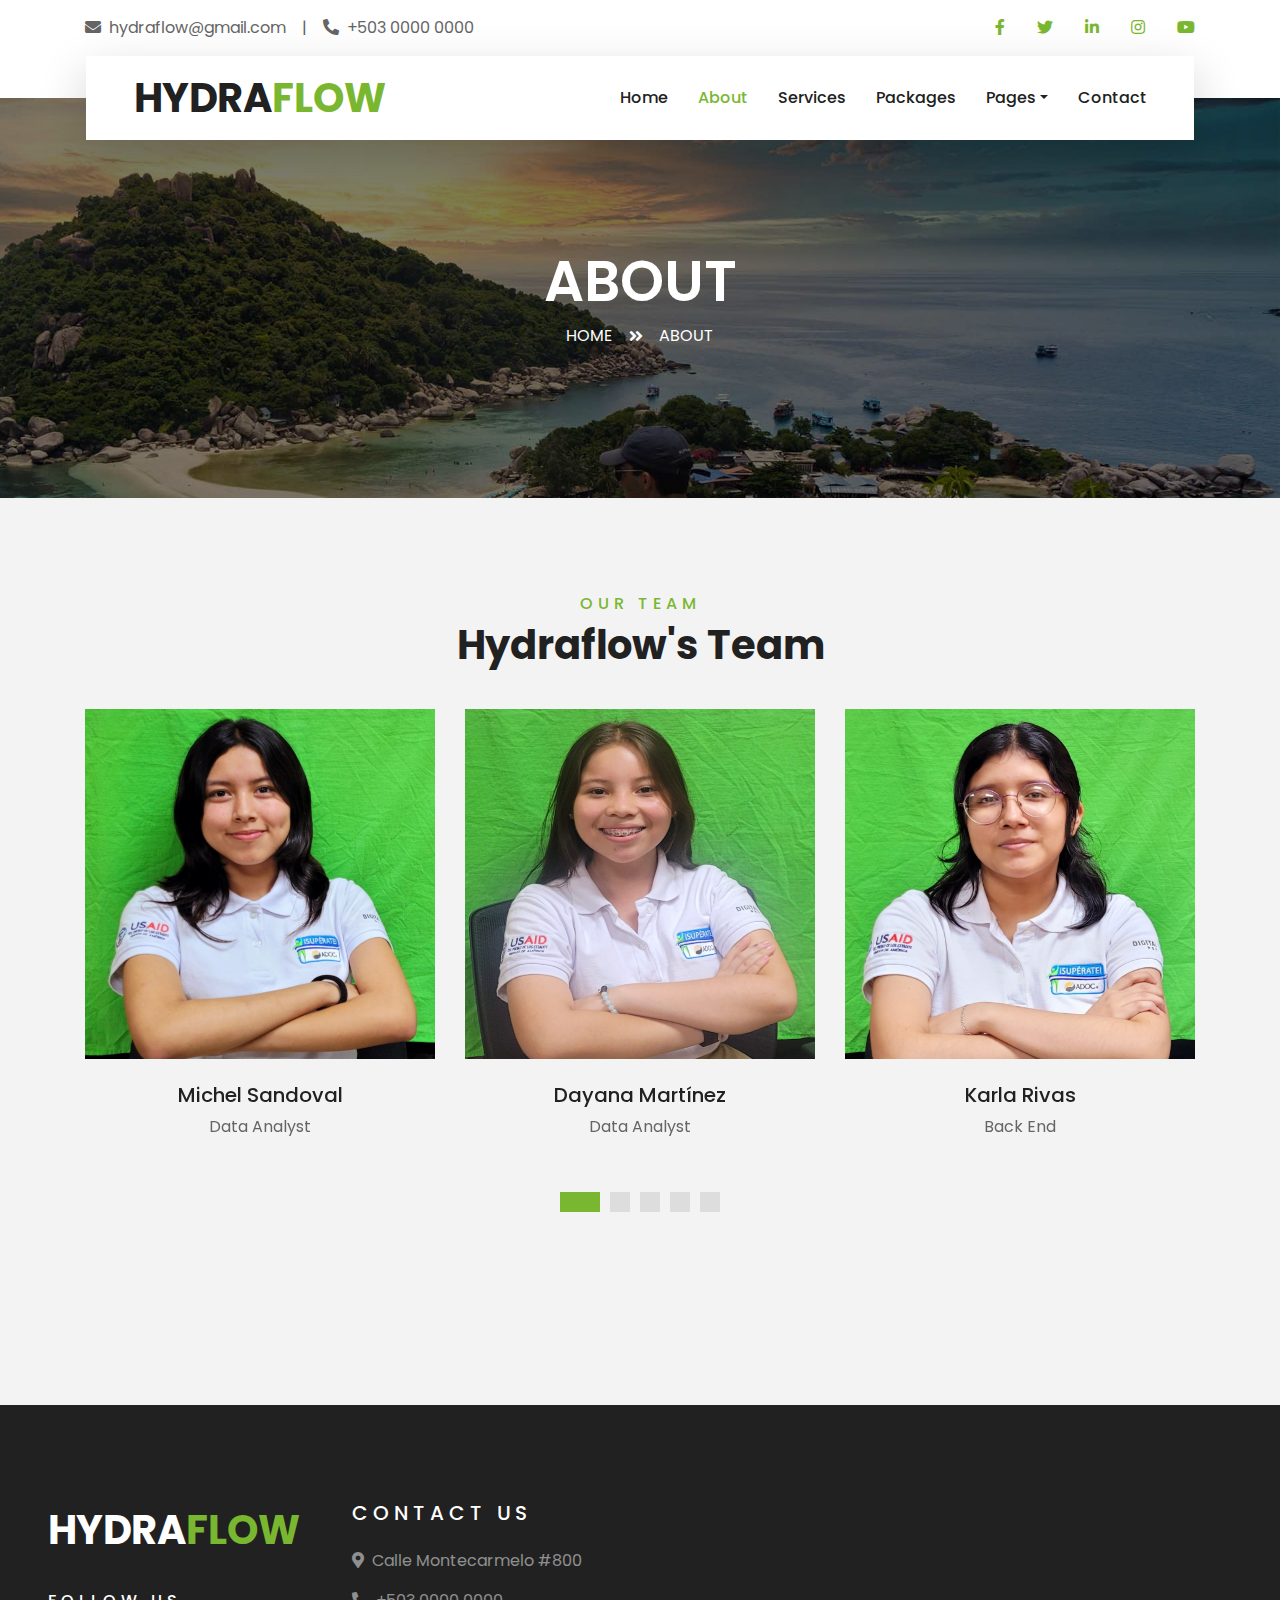
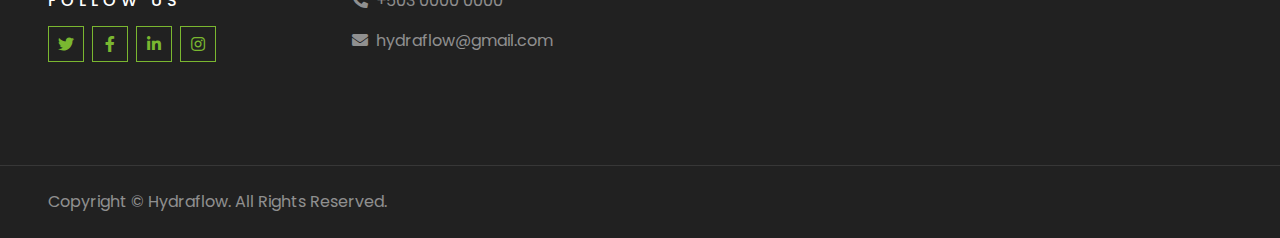
==== about.html @ d4485c13 "Add files via upload" ====
<!DOCTYPE html>
<html lang="en">

<head>
    <meta charset="utf-8">
    <title>Hydraflow | About</title>
    <meta content="width=device-width, initial-scale=1.0" name="viewport">
    <meta content="Free HTML Templates" name="keywords">
    <meta content="Free HTML Templates" name="description">

    <!-- Favicon -->
    <link href="img/favicon.ico" rel="icon">

    <!-- Google Web Fonts -->
    <link rel="preconnect" href="https://fonts.gstatic.com">
    <link href="https://fonts.googleapis.com/css2?family=Poppins:wght@400;500;600;700&display=swap" rel="stylesheet"> 

    <!-- Font Awesome -->
    <link href="https://cdnjs.cloudflare.com/ajax/libs/font-awesome/5.10.0/css/all.min.css" rel="stylesheet">

    <!-- Libraries Stylesheet -->
    <link href="lib/owlcarousel/assets/owl.carousel.min.css" rel="stylesheet">
    <link href="lib/tempusdominus/css/tempusdominus-bootstrap-4.min.css" rel="stylesheet" />

    <!-- Customized Bootstrap Stylesheet -->
    <link href="css/style.css" rel="stylesheet">
</head>

<body>
    <!-- Topbar Start -->
    <div class="container-fluid bg-light pt-3 d-none d-lg-block">
        <div class="container">
            <div class="row">
                <div class="col-lg-6 text-center text-lg-left mb-2 mb-lg-0">
                    <div class="d-inline-flex align-items-center">
                        <p><i class="fa fa-envelope mr-2"></i>hydraflow@gmail.com</p>
                        <p class="text-body px-3">|</p>
                        <p><i class="fa fa-phone-alt mr-2"></i>+503 0000 0000</p>
                    </div>
                </div>
                <div class="col-lg-6 text-center text-lg-right">
                    <div class="d-inline-flex align-items-center">
                        <a class="text-primary px-3" href="">
                            <i class="fab fa-facebook-f"></i>
                        </a>
                        <a class="text-primary px-3" href="">
                            <i class="fab fa-twitter"></i>
                        </a>
                        <a class="text-primary px-3" href="">
                            <i class="fab fa-linkedin-in"></i>
                        </a>
                        <a class="text-primary px-3" href="">
                            <i class="fab fa-instagram"></i>
                        </a>
                        <a class="text-primary pl-3" href="">
                            <i class="fab fa-youtube"></i>
                        </a>
                    </div>
                </div>
            </div>
        </div>
    </div>
    <!-- Topbar End -->


    <!-- Navbar Start -->
    <div class="container-fluid position-relative nav-bar p-0">
        <div class="container-lg position-relative p-0 px-lg-3" style="z-index: 9;">
            <nav class="navbar navbar-expand-lg bg-light navbar-light shadow-lg py-3 py-lg-0 pl-3 pl-lg-5">
                <a href="" class="navbar-brand">
                    <h1 class="m-0 text-primary"><span class="text-dark">HYDRA</span>FLOW</h1>
                </a>
                <button type="button" class="navbar-toggler" data-toggle="collapse" data-target="#navbarCollapse">
                    <span class="navbar-toggler-icon"></span>
                </button>
                <div class="collapse navbar-collapse justify-content-between px-3" id="navbarCollapse">
                    <div class="navbar-nav ml-auto py-0">
                        <a href="index.html" class="nav-item nav-link">Home</a>
                        <a href="about.html" class="nav-item nav-link active">About</a>
                        <a href="service.html" class="nav-item nav-link">Services</a>
                        <a href="package.html" class="nav-item nav-link">Packages</a>
                        <div class="nav-item dropdown">
                            <a href="#" class="nav-link dropdown-toggle" data-toggle="dropdown">Pages</a>
                            <div class="dropdown-menu border-0 rounded-0 m-0">
                                <a href="blog.html" class="dropdown-item">Blog Grid</a>
                                <a href="single.html" class="dropdown-item">Blog Detail</a>
                            </div>
                        </div>
                        <a href="contact.html" class="nav-item nav-link">Contact</a>
                    </div>
                </div>
            </nav>
        </div>
    </div>
    <!-- Navbar End -->


    <!-- Header Start -->
    <div class="container-fluid page-header">
        <div class="container">
            <div class="d-flex flex-column align-items-center justify-content-center" style="min-height: 400px">
                <h3 class="display-4 text-white text-uppercase">About</h3>
                <div class="d-inline-flex text-white">
                    <p class="m-0 text-uppercase"><a class="text-white" href="">Home</a></p>
                    <i class="fa fa-angle-double-right pt-1 px-3"></i>
                    <p class="m-0 text-uppercase">About</p>
                </div>
            </div>
        </div>
    </div>
    <!-- Header End -->

<!-- Team Start -->
   <div class="container-fluid py-5">
    <div class="container py-5">
        <div class="text-center mb-3 pb-3">
            <h6 class="text-primary text-uppercase" style="letter-spacing: 5px;">Our Team</h6>
            <h1>Hydraflow's Team</h1>
        </div>
        <div class="owl-carousel testimonial-carousel">
            <div class="text-center pb-4">
                <img class="img-fluid mx-auto" src="img/Dayana.jpg" style="width: 350px; height: 350px;" >
                <div class="text-center py-4">
                    <h5 class="text-truncate">Dayana Martínez</h5>
                    <p class="m-0">Data Analyst</p>
                </div>
            </div>
            <div class="text-center">
                <img class="img-fluid mx-auto" src="img/Karla.jpg" style="width: 3500px; height: 350px;" >
                <div class="team-social">
                    <a class="btn btn-outline-primary btn-square" href=""><i class="fab fa-facebook-f"></i></a>
                    <a class="btn btn-outline-primary btn-square" href=""><i class="fab fa-instagram"></i></a>
                    <a class="btn btn-outline-primary btn-square" href=""><i class="fab fa-linkedin-in"></i></a>
                </div>
                <div class="text-center py-4">
                    <h5 class="text-truncate">Karla Rivas</h5>
                    <p class="m-0">Back End</p>
                </div>
            </div>
            <div class="text-center">
                <img class="img-fluid mx-auto" src="img/Michael.jpg" style="width: 350px; height: 350px;" >
                <div class="text-center py-4">
                    <h5 class="text-truncate">Michael Flamenco</h5>
                    <p class="m-0">Data Analyst</p>
                </div>
            </div>
            <div class="text-center">
                <img class="img-fluid mx-auto" src="img/Sergio.jpg" style="width: 350px; height: 350px;" >
                <div class="text-center py-4">
                    <h5 class="text-truncate">Sergio Romero</h5>
                    <p class="m-0">Back End</p>
                </div>
            </div>
            <div class="text-center">
                <img class="img-fluid mx-auto" src="img/Michel.jpg" style="width: 350px; height: 350px;" >
                <div class="text-center py-4">
                    <h5 class="text-truncate">Michel Sandoval</h5>
                    <p class="m-0">Data Analyst</p>
                </div>
            </div>
        </div>
    </div>
</div>
<!-- Team End -->


    <!-- Footer Start -->
    <div class="container-fluid bg-dark text-white-50 py-5 px-sm-3 px-lg-5" style="margin-top: 90px;">
        <div class="row pt-5">
            <div class="col-lg-3 col-md-6 mb-5">
                <a href="" class="navbar-brand">
                    <h1 class="text-primary"><span class="text-white">HYDRA</span>FLOW</h1>
                </a>
                <h6 class="text-white text-uppercase mt-4 mb-3" style="letter-spacing: 5px;">Follow Us</h6>
                <div class="d-flex justify-content-start">
                    <a class="btn btn-outline-primary btn-square mr-2" href="#"><i class="fab fa-twitter"></i></a>
                    <a class="btn btn-outline-primary btn-square mr-2" href="#"><i class="fab fa-facebook-f"></i></a>
                    <a class="btn btn-outline-primary btn-square mr-2" href="#"><i class="fab fa-linkedin-in"></i></a>
                    <a class="btn btn-outline-primary btn-square" href="#"><i class="fab fa-instagram"></i></a>
                </div>
            </div>
            <div class="col-lg-3 col-md-6 mb-5">
                <h5 class="text-white text-uppercase mb-4" style="letter-spacing: 5px;">Contact Us</h5>
                <p><i class="fa fa-map-marker-alt mr-2"></i>Calle Montecarmelo #800</p>
                <p><i class="fa fa-phone-alt mr-2"></i>+503 0000 0000</p>
                <p><i class="fa fa-envelope mr-2"></i>hydraflow@gmail.com</p>
            </div>
        </div>
    </div>
    <div class="container-fluid bg-dark text-white border-top py-4 px-sm-3 px-md-5" style="border-color: rgba(256, 256, 256, .1) !important;">
        <div class="row">
            <div class="col-lg-6 text-center text-md-left mb-3 mb-md-0">
                <p class="m-0 text-white-50">Copyright &copy; Hydraflow. All Rights Reserved.</a>
                </p>
            </div>
        </div>
    </div>
    <!-- Footer End -->


    <!-- Back to Top -->
    <a href="#" class="btn btn-lg btn-primary btn-lg-square back-to-top"><i class="fa fa-angle-double-up"></i></a>


    <!-- JavaScript Libraries -->
    <script src="https://code.jquery.com/jquery-3.4.1.min.js"></script>
    <script src="https://stackpath.bootstrapcdn.com/bootstrap/4.4.1/js/bootstrap.bundle.min.js"></script>
    <script src="lib/easing/easing.min.js"></script>
    <script src="lib/owlcarousel/owl.carousel.min.js"></script>
    <script src="lib/tempusdominus/js/moment.min.js"></script>
    <script src="lib/tempusdominus/js/moment-timezone.min.js"></script>
    <script src="lib/tempusdominus/js/tempusdominus-bootstrap-4.min.js"></script>

    <!-- Contact Javascript File -->
    <script src="mail/jqBootstrapValidation.min.js"></script>
    <script src="mail/contact.js"></script>

    <!-- Template Javascript -->
    <script src="js/main.js"></script>
</body>

</html>
---- css/style.css ----
/******* Bootstrap Theming ********/
/*!
 * Bootstrap v4.5.3 (https://getbootstrap.com/)
 * Copyright 2011-2020 The Bootstrap Authors
 * Copyright 2011-2020 Twitter, Inc.
 * Licensed under MIT (https://github.com/twbs/bootstrap/blob/main/LICENSE)
 */
:root {
  --blue: #007bff;
  --indigo: #6610f2;
  --purple: #6f42c1;
  --pink: #e83e8c;
  --red: #dc3545;
  --orange: #fd7e14;
  --yellow: #ffc107;
  --green: #28a745;
  --teal: #20c997;
  --cyan: #17a2b8;
  --white: #fff;
  --gray: #6c757d;
  --gray-dark: #343a40;
  --primary: #7AB730;
  --secondary: #f4faec;
  --success: #28a745;
  --info: #17a2b8;
  --warning: #ffc107;
  --danger: #dc3545;
  --light: #FFFFFF;
  --dark: #212121;
  --breakpoint-xs: 0;
  --breakpoint-sm: 576px;
  --breakpoint-md: 768px;
  --breakpoint-lg: 992px;
  --breakpoint-xl: 1200px;
  --font-family-sans-serif: "Poppins", sans-serif;
  --font-family-monospace: SFMono-Regular, Menlo, Monaco, Consolas, "Liberation Mono", "Courier New", monospace;
}

*,
*::before,
*::after {
  box-sizing: border-box;
}

html {
  font-family: sans-serif;
  line-height: 1.15;
  -webkit-text-size-adjust: 100%;
  -webkit-tap-highlight-color: rgba(0, 0, 0, 0);
}

article, aside, figcaption, figure, footer, header, hgroup, main, nav, section {
  display: block;
}

body {
  margin: 0;
  font-family: "Poppins", sans-serif;
  font-size: 1rem;
  font-weight: 400;
  line-height: 1.5;
  color: #656565;
  text-align: left;
  background-color: #F3F3F3;
}

[tabindex="-1"]:focus:not(:focus-visible) {
  outline: 0 !important;
}

hr {
  box-sizing: content-box;
  height: 0;
  overflow: visible;
}

h1, h2, h3, h4, h5, h6 {
  margin-top: 0;
  margin-bottom: 0.5rem;
}

p {
  margin-top: 0;
  margin-bottom: 1rem;
}

abbr[title],
abbr[data-original-title] {
  text-decoration: underline;
  text-decoration: underline dotted;
  cursor: help;
  border-bottom: 0;
  text-decoration-skip-ink: none;
}

address {
  margin-bottom: 1rem;
  font-style: normal;
  line-height: inherit;
}

ol,
ul,
dl {
  margin-top: 0;
  margin-bottom: 1rem;
}

ol ol,
ul ul,
ol ul,
ul ol {
  margin-bottom: 0;
}

dt {
  font-weight: 700;
}

dd {
  margin-bottom: .5rem;
  margin-left: 0;
}

blockquote {
  margin: 0 0 1rem;
}

b,
strong {
  font-weight: bolder;
}

small {
  font-size: 80%;
}

sub,
sup {
  position: relative;
  font-size: 75%;
  line-height: 0;
  vertical-align: baseline;
}

sub {
  bottom: -.25em;
}

sup {
  top: -.5em;
}

a {
  color: #7AB730;
  text-decoration: none;
  background-color: transparent;
}

a:hover {
  color: #527a20;
  text-decoration: underline;
}

a:not([href]):not([class]) {
  color: inherit;
  text-decoration: none;
}

a:not([href]):not([class]):hover {
  color: inherit;
  text-decoration: none;
}

pre,
code,
kbd,
samp {
  font-family: SFMono-Regular, Menlo, Monaco, Consolas, "Liberation Mono", "Courier New", monospace;
  font-size: 1em;
}

pre {
  margin-top: 0;
  margin-bottom: 1rem;
  overflow: auto;
  -ms-overflow-style: scrollbar;
}

figure {
  margin: 0 0 1rem;
}

img {
  vertical-align: middle;
  border-style: none;
}

svg {
  overflow: hidden;
  vertical-align: middle;
}

table {
  border-collapse: collapse;
}

caption {
  padding-top: 0.75rem;
  padding-bottom: 0.75rem;
  color: #6c757d;
  text-align: left;
  caption-side: bottom;
}

th {
  text-align: inherit;
  text-align: -webkit-match-parent;
}

label {
  display: inline-block;
  margin-bottom: 0.5rem;
}

button {
  border-radius: 0;
}

button:focus {
  outline: 1px dotted;
  outline: 5px auto -webkit-focus-ring-color;
}

input,
button,
select,
optgroup,
textarea {
  margin: 0;
  font-family: inherit;
  font-size: inherit;
  line-height: inherit;
}

button,
input {
  overflow: visible;
}

button,
select {
  text-transform: none;
}

[role="button"] {
  cursor: pointer;
}

select {
  word-wrap: normal;
}

button,
[type="button"],
[type="reset"],
[type="submit"] {
  -webkit-appearance: button;
}

button:not(:disabled),
[type="button"]:not(:disabled),
[type="reset"]:not(:disabled),
[type="submit"]:not(:disabled) {
  cursor: pointer;
}

button::-moz-focus-inner,
[type="button"]::-moz-focus-inner,
[type="reset"]::-moz-focus-inner,
[type="submit"]::-moz-focus-inner {
  padding: 0;
  border-style: none;
}

input[type="radio"],
input[type="checkbox"] {
  box-sizing: border-box;
  padding: 0;
}

textarea {
  overflow: auto;
  resize: vertical;
}

fieldset {
  min-width: 0;
  padding: 0;
  margin: 0;
  border: 0;
}

legend {
  display: block;
  width: 100%;
  max-width: 100%;
  padding: 0;
  margin-bottom: .5rem;
  font-size: 1.5rem;
  line-height: inherit;
  color: inherit;
  white-space: normal;
}

@media (max-width: 1200px) {
  legend {
    font-size: calc(1.275rem + 0.3vw) ;
  }
}

progress {
  vertical-align: baseline;
}

[type="number"]::-webkit-inner-spin-button,
[type="number"]::-webkit-outer-spin-button {
  height: auto;
}

[type="search"] {
  outline-offset: -2px;
  -webkit-appearance: none;
}

[type="search"]::-webkit-search-decoration {
  -webkit-appearance: none;
}

::-webkit-file-upload-button {
  font: inherit;
  -webkit-appearance: button;
}

output {
  display: inline-block;
}

summary {
  display: list-item;
  cursor: pointer;
}

template {
  display: none;
}

[hidden] {
  display: none !important;
}

h1, h2, h3, h4, h5, h6,
.h1, .h2, .h3, .h4, .h5, .h6 {
  margin-bottom: 0.5rem;
  font-weight: 500;
  line-height: 1.2;
  color: #212121;
}

h1, .h1 {
  font-size: 2.5rem;
}

@media (max-width: 1200px) {
  h1, .h1 {
    font-size: calc(1.375rem + 1.5vw) ;
  }
}

h2, .h2 {
  font-size: 2rem;
}

@media (max-width: 1200px) {
  h2, .h2 {
    font-size: calc(1.325rem + 0.9vw) ;
  }
}

h3, .h3 {
  font-size: 1.75rem;
}

@media (max-width: 1200px) {
  h3, .h3 {
    font-size: calc(1.3rem + 0.6vw) ;
  }
}

h4, .h4 {
  font-size: 1.5rem;
}

@media (max-width: 1200px) {
  h4, .h4 {
    font-size: calc(1.275rem + 0.3vw) ;
  }
}

h5, .h5 {
  font-size: 1.25rem;
}

h6, .h6 {
  font-size: 1rem;
}

.lead {
  font-size: 1.25rem;
  font-weight: 300;
}

.display-1 {
  font-size: 6rem;
  font-weight: 300;
  line-height: 1.2;
}

@media (max-width: 1200px) {
  .display-1 {
    font-size: calc(1.725rem + 5.7vw) ;
  }
}

.display-2 {
  font-size: 5.5rem;
  font-weight: 300;
  line-height: 1.2;
}

@media (max-width: 1200px) {
  .display-2 {
    font-size: calc(1.675rem + 5.1vw) ;
  }
}

.display-3 {
  font-size: 4.5rem;
  font-weight: 300;
  line-height: 1.2;
}

@media (max-width: 1200px) {
  .display-3 {
    font-size: calc(1.575rem + 3.9vw) ;
  }
}

.display-4 {
  font-size: 3.5rem;
  font-weight: 300;
  line-height: 1.2;
}

@media (max-width: 1200px) {
  .display-4 {
    font-size: calc(1.475rem + 2.7vw) ;
  }
}

hr {
  margin-top: 1rem;
  margin-bottom: 1rem;
  border: 0;
  border-top: 1px solid rgba(0, 0, 0, 0.1);
}

small,
.small {
  font-size: 80%;
  font-weight: 400;
}

mark,
.mark {
  padding: 0.2em;
  background-color: #fcf8e3;
}

.list-unstyled {
  padding-left: 0;
  list-style: none;
}

.list-inline {
  padding-left: 0;
  list-style: none;
}

.list-inline-item {
  display: inline-block;
}

.list-inline-item:not(:last-child) {
  margin-right: 0.5rem;
}

.initialism {
  font-size: 90%;
  text-transform: uppercase;
}

.blockquote {
  margin-bottom: 1rem;
  font-size: 1.25rem;
}

.blockquote-footer {
  display: block;
  font-size: 80%;
  color: #6c757d;
}

.blockquote-footer::before {
  content: "\2014\00A0";
}

.img-fluid {
  max-width: 100%;
  height: auto;
}

.img-thumbnail {
  padding: 0.25rem;
  background-color: #F3F3F3;
  border: 1px solid #dee2e6;
  max-width: 100%;
  height: auto;
}

.figure {
  display: inline-block;
}

.figure-img {
  margin-bottom: 0.5rem;
  line-height: 1;
}

.figure-caption {
  font-size: 90%;
  color: #6c757d;
}

code {
  font-size: 87.5%;
  color: #e83e8c;
  word-wrap: break-word;
}

a > code {
  color: inherit;
}

kbd {
  padding: 0.2rem 0.4rem;
  font-size: 87.5%;
  color: #fff;
  background-color: #212529;
}

kbd kbd {
  padding: 0;
  font-size: 100%;
  font-weight: 700;
}

pre {
  display: block;
  font-size: 87.5%;
  color: #212529;
}

pre code {
  font-size: inherit;
  color: inherit;
  word-break: normal;
}

.pre-scrollable {
  max-height: 340px;
  overflow-y: scroll;
}

.container,
.container-fluid,
.container-sm,
.container-md,
.container-lg,
.container-xl {
  width: 100%;
  padding-right: 15px;
  padding-left: 15px;
  margin-right: auto;
  margin-left: auto;
}

@media (min-width: 576px) {
  .container, .container-sm {
    max-width: 540px;
  }
}

@media (min-width: 768px) {
  .container, .container-sm, .container-md {
    max-width: 720px;
  }
}

@media (min-width: 992px) {
  .container, .container-sm, .container-md, .container-lg {
    max-width: 960px;
  }
}

@media (min-width: 1200px) {
  .container, .container-sm, .container-md, .container-lg, .container-xl {
    max-width: 1140px;
  }
}

.row {
  display: flex;
  flex-wrap: wrap;
  margin-right: -15px;
  margin-left: -15px;
}

.no-gutters {
  margin-right: 0;
  margin-left: 0;
}

.no-gutters > .col,
.no-gutters > [class*="col-"] {
  padding-right: 0;
  padding-left: 0;
}

.col-1, .col-2, .col-3, .col-4, .col-5, .col-6, .col-7, .col-8, .col-9, .col-10, .col-11, .col-12, .col,
.col-auto, .col-sm-1, .col-sm-2, .col-sm-3, .col-sm-4, .col-sm-5, .col-sm-6, .col-sm-7, .col-sm-8, .col-sm-9, .col-sm-10, .col-sm-11, .col-sm-12, .col-sm,
.col-sm-auto, .col-md-1, .col-md-2, .col-md-3, .col-md-4, .col-md-5, .col-md-6, .col-md-7, .col-md-8, .col-md-9, .col-md-10, .col-md-11, .col-md-12, .col-md,
.col-md-auto, .col-lg-1, .col-lg-2, .col-lg-3, .col-lg-4, .col-lg-5, .col-lg-6, .col-lg-7, .col-lg-8, .col-lg-9, .col-lg-10, .col-lg-11, .col-lg-12, .col-lg,
.col-lg-auto, .col-xl-1, .col-xl-2, .col-xl-3, .col-xl-4, .col-xl-5, .col-xl-6, .col-xl-7, .col-xl-8, .col-xl-9, .col-xl-10, .col-xl-11, .col-xl-12, .col-xl,
.col-xl-auto {
  position: relative;
  width: 100%;
  padding-right: 15px;
  padding-left: 15px;
}

.col {
  flex-basis: 0;
  flex-grow: 1;
  max-width: 100%;
}

.row-cols-1 > * {
  flex: 0 0 100%;
  max-width: 100%;
}

.row-cols-2 > * {
  flex: 0 0 50%;
  max-width: 50%;
}

.row-cols-3 > * {
  flex: 0 0 33.33333%;
  max-width: 33.33333%;
}

.row-cols-4 > * {
  flex: 0 0 25%;
  max-width: 25%;
}

.row-cols-5 > * {
  flex: 0 0 20%;
  max-width: 20%;
}

.row-cols-6 > * {
  flex: 0 0 16.66667%;
  max-width: 16.66667%;
}

.col-auto {
  flex: 0 0 auto;
  width: auto;
  max-width: 100%;
}

.col-1 {
  flex: 0 0 8.33333%;
  max-width: 8.33333%;
}

.col-2 {
  flex: 0 0 16.66667%;
  max-width: 16.66667%;
}

.col-3 {
  flex: 0 0 25%;
  max-width: 25%;
}

.col-4 {
  flex: 0 0 33.33333%;
  max-width: 33.33333%;
}

.col-5 {
  flex: 0 0 41.66667%;
  max-width: 41.66667%;
}

.col-6 {
  flex: 0 0 50%;
  max-width: 50%;
}

.col-7 {
  flex: 0 0 58.33333%;
  max-width: 58.33333%;
}

.col-8 {
  flex: 0 0 66.66667%;
  max-width: 66.66667%;
}

.col-9 {
  flex: 0 0 75%;
  max-width: 75%;
}

.col-10 {
  flex: 0 0 83.33333%;
  max-width: 83.33333%;
}

.col-11 {
  flex: 0 0 91.66667%;
  max-width: 91.66667%;
}

.col-12 {
  flex: 0 0 100%;
  max-width: 100%;
}

.order-first {
  order: -1;
}

.order-last {
  order: 13;
}

.order-0 {
  order: 0;
}

.order-1 {
  order: 1;
}

.order-2 {
  order: 2;
}

.order-3 {
  order: 3;
}

.order-4 {
  order: 4;
}

.order-5 {
  order: 5;
}

.order-6 {
  order: 6;
}

.order-7 {
  order: 7;
}

.order-8 {
  order: 8;
}

.order-9 {
  order: 9;
}

.order-10 {
  order: 10;
}

.order-11 {
  order: 11;
}

.order-12 {
  order: 12;
}

.offset-1 {
  margin-left: 8.33333%;
}

.offset-2 {
  margin-left: 16.66667%;
}

.offset-3 {
  margin-left: 25%;
}

.offset-4 {
  margin-left: 33.33333%;
}

.offset-5 {
  margin-left: 41.66667%;
}

.offset-6 {
  margin-left: 50%;
}

.offset-7 {
  margin-left: 58.33333%;
}

.offset-8 {
  margin-left: 66.66667%;
}

.offset-9 {
  margin-left: 75%;
}

.offset-10 {
  margin-left: 83.33333%;
}

.offset-11 {
  margin-left: 91.66667%;
}

@media (min-width: 576px) {
  .col-sm {
    flex-basis: 0;
    flex-grow: 1;
    max-width: 100%;
  }
  .row-cols-sm-1 > * {
    flex: 0 0 100%;
    max-width: 100%;
  }
  .row-cols-sm-2 > * {
    flex: 0 0 50%;
    max-width: 50%;
  }
  .row-cols-sm-3 > * {
    flex: 0 0 33.33333%;
    max-width: 33.33333%;
  }
  .row-cols-sm-4 > * {
    flex: 0 0 25%;
    max-width: 25%;
  }
  .row-cols-sm-5 > * {
    flex: 0 0 20%;
    max-width: 20%;
  }
  .row-cols-sm-6 > * {
    flex: 0 0 16.66667%;
    max-width: 16.66667%;
  }
  .col-sm-auto {
    flex: 0 0 auto;
    width: auto;
    max-width: 100%;
  }
  .col-sm-1 {
    flex: 0 0 8.33333%;
    max-width: 8.33333%;
  }
  .col-sm-2 {
    flex: 0 0 16.66667%;
    max-width: 16.66667%;
  }
  .col-sm-3 {
    flex: 0 0 25%;
    max-width: 25%;
  }
  .col-sm-4 {
    flex: 0 0 33.33333%;
    max-width: 33.33333%;
  }
  .col-sm-5 {
    flex: 0 0 41.66667%;
    max-width: 41.66667%;
  }
  .col-sm-6 {
    flex: 0 0 50%;
    max-width: 50%;
  }
  .col-sm-7 {
    flex: 0 0 58.33333%;
    max-width: 58.33333%;
  }
  .col-sm-8 {
    flex: 0 0 66.66667%;
    max-width: 66.66667%;
  }
  .col-sm-9 {
    flex: 0 0 75%;
    max-width: 75%;
  }
  .col-sm-10 {
    flex: 0 0 83.33333%;
    max-width: 83.33333%;
  }
  .col-sm-11 {
    flex: 0 0 91.66667%;
    max-width: 91.66667%;
  }
  .col-sm-12 {
    flex: 0 0 100%;
    max-width: 100%;
  }
  .order-sm-first {
    order: -1;
  }
  .order-sm-last {
    order: 13;
  }
  .order-sm-0 {
    order: 0;
  }
  .order-sm-1 {
    order: 1;
  }
  .order-sm-2 {
    order: 2;
  }
  .order-sm-3 {
    order: 3;
  }
  .order-sm-4 {
    order: 4;
  }
  .order-sm-5 {
    order: 5;
  }
  .order-sm-6 {
    order: 6;
  }
  .order-sm-7 {
    order: 7;
  }
  .order-sm-8 {
    order: 8;
  }
  .order-sm-9 {
    order: 9;
  }
  .order-sm-10 {
    order: 10;
  }
  .order-sm-11 {
    order: 11;
  }
  .order-sm-12 {
    order: 12;
  }
  .offset-sm-0 {
    margin-left: 0;
  }
  .offset-sm-1 {
    margin-left: 8.33333%;
  }
  .offset-sm-2 {
    margin-left: 16.66667%;
  }
  .offset-sm-3 {
    margin-left: 25%;
  }
  .offset-sm-4 {
    margin-left: 33.33333%;
  }
  .offset-sm-5 {
    margin-left: 41.66667%;
  }
  .offset-sm-6 {
    margin-left: 50%;
  }
  .offset-sm-7 {
    margin-left: 58.33333%;
  }
  .offset-sm-8 {
    margin-left: 66.66667%;
  }
  .offset-sm-9 {
    margin-left: 75%;
  }
  .offset-sm-10 {
    margin-left: 83.33333%;
  }
  .offset-sm-11 {
    margin-left: 91.66667%;
  }
}

@media (min-width: 768px) {
  .col-md {
    flex-basis: 0;
    flex-grow: 1;
    max-width: 100%;
  }
  .row-cols-md-1 > * {
    flex: 0 0 100%;
    max-width: 100%;
  }
  .row-cols-md-2 > * {
    flex: 0 0 50%;
    max-width: 50%;
  }
  .row-cols-md-3 > * {
    flex: 0 0 33.33333%;
    max-width: 33.33333%;
  }
  .row-cols-md-4 > * {
    flex: 0 0 25%;
    max-width: 25%;
  }
  .row-cols-md-5 > * {
    flex: 0 0 20%;
    max-width: 20%;
  }
  .row-cols-md-6 > * {
    flex: 0 0 16.66667%;
    max-width: 16.66667%;
  }
  .col-md-auto {
    flex: 0 0 auto;
    width: auto;
    max-width: 100%;
  }
  .col-md-1 {
    flex: 0 0 8.33333%;
    max-width: 8.33333%;
  }
  .col-md-2 {
    flex: 0 0 16.66667%;
    max-width: 16.66667%;
  }
  .col-md-3 {
    flex: 0 0 25%;
    max-width: 25%;
  }
  .col-md-4 {
    flex: 0 0 33.33333%;
    max-width: 33.33333%;
  }
  .col-md-5 {
    flex: 0 0 41.66667%;
    max-width: 41.66667%;
  }
  .col-md-6 {
    flex: 0 0 50%;
    max-width: 50%;
  }
  .col-md-7 {
    flex: 0 0 58.33333%;
    max-width: 58.33333%;
  }
  .col-md-8 {
    flex: 0 0 66.66667%;
    max-width: 66.66667%;
  }
  .col-md-9 {
    flex: 0 0 75%;
    max-width: 75%;
  }
  .col-md-10 {
    flex: 0 0 83.33333%;
    max-width: 83.33333%;
  }
  .col-md-11 {
    flex: 0 0 91.66667%;
    max-width: 91.66667%;
  }
  .col-md-12 {
    flex: 0 0 100%;
    max-width: 100%;
  }
  .order-md-first {
    order: -1;
  }
  .order-md-last {
    order: 13;
  }
  .order-md-0 {
    order: 0;
  }
  .order-md-1 {
    order: 1;
  }
  .order-md-2 {
    order: 2;
  }
  .order-md-3 {
    order: 3;
  }
  .order-md-4 {
    order: 4;
  }
  .order-md-5 {
    order: 5;
  }
  .order-md-6 {
    order: 6;
  }
  .order-md-7 {
    order: 7;
  }
  .order-md-8 {
    order: 8;
  }
  .order-md-9 {
    order: 9;
  }
  .order-md-10 {
    order: 10;
  }
  .order-md-11 {
    order: 11;
  }
  .order-md-12 {
    order: 12;
  }
  .offset-md-0 {
    margin-left: 0;
  }
  .offset-md-1 {
    margin-left: 8.33333%;
  }
  .offset-md-2 {
    margin-left: 16.66667%;
  }
  .offset-md-3 {
    margin-left: 25%;
  }
  .offset-md-4 {
    margin-left: 33.33333%;
  }
  .offset-md-5 {
    margin-left: 41.66667%;
  }
  .offset-md-6 {
    margin-left: 50%;
  }
  .offset-md-7 {
    margin-left: 58.33333%;
  }
  .offset-md-8 {
    margin-left: 66.66667%;
  }
  .offset-md-9 {
    margin-left: 75%;
  }
  .offset-md-10 {
    margin-left: 83.33333%;
  }
  .offset-md-11 {
    margin-left: 91.66667%;
  }
}

@media (min-width: 992px) {
  .col-lg {
    flex-basis: 0;
    flex-grow: 1;
    max-width: 100%;
  }
  .row-cols-lg-1 > * {
    flex: 0 0 100%;
    max-width: 100%;
  }
  .row-cols-lg-2 > * {
    flex: 0 0 50%;
    max-width: 50%;
  }
  .row-cols-lg-3 > * {
    flex: 0 0 33.33333%;
    max-width: 33.33333%;
  }
  .row-cols-lg-4 > * {
    flex: 0 0 25%;
    max-width: 25%;
  }
  .row-cols-lg-5 > * {
    flex: 0 0 20%;
    max-width: 20%;
  }
  .row-cols-lg-6 > * {
    flex: 0 0 16.66667%;
    max-width: 16.66667%;
  }
  .col-lg-auto {
    flex: 0 0 auto;
    width: auto;
    max-width: 100%;
  }
  .col-lg-1 {
    flex: 0 0 8.33333%;
    max-width: 8.33333%;
  }
  .col-lg-2 {
    flex: 0 0 16.66667%;
    max-width: 16.66667%;
  }
  .col-lg-3 {
    flex: 0 0 25%;
    max-width: 25%;
  }
  .col-lg-4 {
    flex: 0 0 33.33333%;
    max-width: 33.33333%;
  }
  .col-lg-5 {
    flex: 0 0 41.66667%;
    max-width: 41.66667%;
  }
  .col-lg-6 {
    flex: 0 0 50%;
    max-width: 50%;
  }
  .col-lg-7 {
    flex: 0 0 58.33333%;
    max-width: 58.33333%;
  }
  .col-lg-8 {
    flex: 0 0 66.66667%;
    max-width: 66.66667%;
  }
  .col-lg-9 {
    flex: 0 0 75%;
    max-width: 75%;
  }
  .col-lg-10 {
    flex: 0 0 83.33333%;
    max-width: 83.33333%;
  }
  .col-lg-11 {
    flex: 0 0 91.66667%;
    max-width: 91.66667%;
  }
  .col-lg-12 {
    flex: 0 0 100%;
    max-width: 100%;
  }
  .order-lg-first {
    order: -1;
  }
  .order-lg-last {
    order: 13;
  }
  .order-lg-0 {
    order: 0;
  }
  .order-lg-1 {
    order: 1;
  }
  .order-lg-2 {
    order: 2;
  }
  .order-lg-3 {
    order: 3;
  }
  .order-lg-4 {
    order: 4;
  }
  .order-lg-5 {
    order: 5;
  }
  .order-lg-6 {
    order: 6;
  }
  .order-lg-7 {
    order: 7;
  }
  .order-lg-8 {
    order: 8;
  }
  .order-lg-9 {
    order: 9;
  }
  .order-lg-10 {
    order: 10;
  }
  .order-lg-11 {
    order: 11;
  }
  .order-lg-12 {
    order: 12;
  }
  .offset-lg-0 {
    margin-left: 0;
  }
  .offset-lg-1 {
    margin-left: 8.33333%;
  }
  .offset-lg-2 {
    margin-left: 16.66667%;
  }
  .offset-lg-3 {
    margin-left: 25%;
  }
  .offset-lg-4 {
    margin-left: 33.33333%;
  }
  .offset-lg-5 {
    margin-left: 41.66667%;
  }
  .offset-lg-6 {
    margin-left: 50%;
  }
  .offset-lg-7 {
    margin-left: 58.33333%;
  }
  .offset-lg-8 {
    margin-left: 66.66667%;
  }
  .offset-lg-9 {
    margin-left: 75%;
  }
  .offset-lg-10 {
    margin-left: 83.33333%;
  }
  .offset-lg-11 {
    margin-left: 91.66667%;
  }
}

@media (min-width: 1200px) {
  .col-xl {
    flex-basis: 0;
    flex-grow: 1;
    max-width: 100%;
  }
  .row-cols-xl-1 > * {
    flex: 0 0 100%;
    max-width: 100%;
  }
  .row-cols-xl-2 > * {
    flex: 0 0 50%;
    max-width: 50%;
  }
  .row-cols-xl-3 > * {
    flex: 0 0 33.33333%;
    max-width: 33.33333%;
  }
  .row-cols-xl-4 > * {
    flex: 0 0 25%;
    max-width: 25%;
  }
  .row-cols-xl-5 > * {
    flex: 0 0 20%;
    max-width: 20%;
  }
  .row-cols-xl-6 > * {
    flex: 0 0 16.66667%;
    max-width: 16.66667%;
  }
  .col-xl-auto {
    flex: 0 0 auto;
    width: auto;
    max-width: 100%;
  }
  .col-xl-1 {
    flex: 0 0 8.33333%;
    max-width: 8.33333%;
  }
  .col-xl-2 {
    flex: 0 0 16.66667%;
    max-width: 16.66667%;
  }
  .col-xl-3 {
    flex: 0 0 25%;
    max-width: 25%;
  }
  .col-xl-4 {
    flex: 0 0 33.33333%;
    max-width: 33.33333%;
  }
  .col-xl-5 {
    flex: 0 0 41.66667%;
    max-width: 41.66667%;
  }
  .col-xl-6 {
    flex: 0 0 50%;
    max-width: 50%;
  }
  .col-xl-7 {
    flex: 0 0 58.33333%;
    max-width: 58.33333%;
  }
  .col-xl-8 {
    flex: 0 0 66.66667%;
    max-width: 66.66667%;
  }
  .col-xl-9 {
    flex: 0 0 75%;
    max-width: 75%;
  }
  .col-xl-10 {
    flex: 0 0 83.33333%;
    max-width: 83.33333%;
  }
  .col-xl-11 {
    flex: 0 0 91.66667%;
    max-width: 91.66667%;
  }
  .col-xl-12 {
    flex: 0 0 100%;
    max-width: 100%;
  }
  .order-xl-first {
    order: -1;
  }
  .order-xl-last {
    order: 13;
  }
  .order-xl-0 {
    order: 0;
  }
  .order-xl-1 {
    order: 1;
  }
  .order-xl-2 {
    order: 2;
  }
  .order-xl-3 {
    order: 3;
  }
  .order-xl-4 {
    order: 4;
  }
  .order-xl-5 {
    order: 5;
  }
  .order-xl-6 {
    order: 6;
  }
  .order-xl-7 {
    order: 7;
  }
  .order-xl-8 {
    order: 8;
  }
  .order-xl-9 {
    order: 9;
  }
  .order-xl-10 {
    order: 10;
  }
  .order-xl-11 {
    order: 11;
  }
  .order-xl-12 {
    order: 12;
  }
  .offset-xl-0 {
    margin-left: 0;
  }
  .offset-xl-1 {
    margin-left: 8.33333%;
  }
  .offset-xl-2 {
    margin-left: 16.66667%;
  }
  .offset-xl-3 {
    margin-left: 25%;
  }
  .offset-xl-4 {
    margin-left: 33.33333%;
  }
  .offset-xl-5 {
    margin-left: 41.66667%;
  }
  .offset-xl-6 {
    margin-left: 50%;
  }
  .offset-xl-7 {
    margin-left: 58.33333%;
  }
  .offset-xl-8 {
    margin-left: 66.66667%;
  }
  .offset-xl-9 {
    margin-left: 75%;
  }
  .offset-xl-10 {
    margin-left: 83.33333%;
  }
  .offset-xl-11 {
    margin-left: 91.66667%;
  }
}

.table {
  width: 100%;
  margin-bottom: 1rem;
  color: #656565;
}

.table th,
.table td {
  padding: 0.75rem;
  vertical-align: top;
  border-top: 1px solid #dee2e6;
}

.table thead th {
  vertical-align: bottom;
  border-bottom: 2px solid #dee2e6;
}

.table tbody + tbody {
  border-top: 2px solid #dee2e6;
}

.table-sm th,
.table-sm td {
  padding: 0.3rem;
}

.table-bordered {
  border: 1px solid #dee2e6;
}

.table-bordered th,
.table-bordered td {
  border: 1px solid #dee2e6;
}

.table-bordered thead th,
.table-bordered thead td {
  border-bottom-width: 2px;
}

.table-borderless th,
.table-borderless td,
.table-borderless thead th,
.table-borderless tbody + tbody {
  border: 0;
}

.table-striped tbody tr:nth-of-type(odd) {
  background-color: rgba(0, 0, 0, 0.05);
}

.table-hover tbody tr:hover {
  color: #656565;
  background-color: rgba(0, 0, 0, 0.075);
}

.table-primary,
.table-primary > th,
.table-primary > td {
  background-color: #daebc5;
}

.table-primary th,
.table-primary td,
.table-primary thead th,
.table-primary tbody + tbody {
  border-color: #bada93;
}

.table-hover .table-primary:hover {
  background-color: #cee4b2;
}

.table-hover .table-primary:hover > td,
.table-hover .table-primary:hover > th {
  background-color: #cee4b2;
}

.table-secondary,
.table-secondary > th,
.table-secondary > td {
  background-color: #fcfefa;
}

.table-secondary th,
.table-secondary td,
.table-secondary thead th,
.table-secondary tbody + tbody {
  border-color: #f9fcf5;
}

.table-hover .table-secondary:hover {
  background-color: #effae5;
}

.table-hover .table-secondary:hover > td,
.table-hover .table-secondary:hover > th {
  background-color: #effae5;
}

.table-success,
.table-success > th,
.table-success > td {
  background-color: #c3e6cb;
}

.table-success th,
.table-success td,
.table-success thead th,
.table-success tbody + tbody {
  border-color: #8fd19e;
}

.table-hover .table-success:hover {
  background-color: #b1dfbb;
}

.table-hover .table-success:hover > td,
.table-hover .table-success:hover > th {
  background-color: #b1dfbb;
}

.table-info,
.table-info > th,
.table-info > td {
  background-color: #bee5eb;
}

.table-info th,
.table-info td,
.table-info thead th,
.table-info tbody + tbody {
  border-color: #86cfda;
}

.table-hover .table-info:hover {
  background-color: #abdde5;
}

.table-hover .table-info:hover > td,
.table-hover .table-info:hover > th {
  background-color: #abdde5;
}

.table-warning,
.table-warning > th,
.table-warning > td {
  background-color: #ffeeba;
}

.table-warning th,
.table-warning td,
.table-warning thead th,
.table-warning tbody + tbody {
  border-color: #ffdf7e;
}

.table-hover .table-warning:hover {
  background-color: #ffe8a1;
}

.table-hover .table-warning:hover > td,
.table-hover .table-warning:hover > th {
  background-color: #ffe8a1;
}

.table-danger,
.table-danger > th,
.table-danger > td {
  background-color: #f5c6cb;
}

.table-danger th,
.table-danger td,
.table-danger thead th,
.table-danger tbody + tbody {
  border-color: #ed969e;
}

.table-hover .table-danger:hover {
  background-color: #f1b0b7;
}

.table-hover .table-danger:hover > td,
.table-hover .table-danger:hover > th {
  background-color: #f1b0b7;
}

.table-light,
.table-light > th,
.table-light > td {
  background-color: white;
}

.table-light th,
.table-light td,
.table-light thead th,
.table-light tbody + tbody {
  border-color: white;
}

.table-hover .table-light:hover {
  background-color: #f2f2f2;
}

.table-hover .table-light:hover > td,
.table-hover .table-light:hover > th {
  background-color: #f2f2f2;
}

.table-dark,
.table-dark > th,
.table-dark > td {
  background-color: #c1c1c1;
}

.table-dark th,
.table-dark td,
.table-dark thead th,
.table-dark tbody + tbody {
  border-color: #8c8c8c;
}

.table-hover .table-dark:hover {
  background-color: #b4b4b4;
}

.table-hover .table-dark:hover > td,
.table-hover .table-dark:hover > th {
  background-color: #b4b4b4;
}

.table-active,
.table-active > th,
.table-active > td {
  background-color: rgba(0, 0, 0, 0.075);
}

.table-hover .table-active:hover {
  background-color: rgba(0, 0, 0, 0.075);
}

.table-hover .table-active:hover > td,
.table-hover .table-active:hover > th {
  background-color: rgba(0, 0, 0, 0.075);
}

.table .thead-dark th {
  color: #fff;
  background-color: #343a40;
  border-color: #454d55;
}

.table .thead-light th {
  color: #495057;
  background-color: #e9ecef;
  border-color: #dee2e6;
}

.table-dark {
  color: #fff;
  background-color: #343a40;
}

.table-dark th,
.table-dark td,
.table-dark thead th {
  border-color: #454d55;
}

.table-dark.table-bordered {
  border: 0;
}

.table-dark.table-striped tbody tr:nth-of-type(odd) {
  background-color: rgba(255, 255, 255, 0.05);
}

.table-dark.table-hover tbody tr:hover {
  color: #fff;
  background-color: rgba(255, 255, 255, 0.075);
}

@media (max-width: 575.98px) {
  .table-responsive-sm {
    display: block;
    width: 100%;
    overflow-x: auto;
    -webkit-overflow-scrolling: touch;
  }
  .table-responsive-sm > .table-bordered {
    border: 0;
  }
}

@media (max-width: 767.98px) {
  .table-responsive-md {
    display: block;
    width: 100%;
    overflow-x: auto;
    -webkit-overflow-scrolling: touch;
  }
  .table-responsive-md > .table-bordered {
    border: 0;
  }
}

@media (max-width: 991.98px) {
  .table-responsive-lg {
    display: block;
    width: 100%;
    overflow-x: auto;
    -webkit-overflow-scrolling: touch;
  }
  .table-responsive-lg > .table-bordered {
    border: 0;
  }
}

@media (max-width: 1199.98px) {
  .table-responsive-xl {
    display: block;
    width: 100%;
    overflow-x: auto;
    -webkit-overflow-scrolling: touch;
  }
  .table-responsive-xl > .table-bordered {
    border: 0;
  }
}

.table-responsive {
  display: block;
  width: 100%;
  overflow-x: auto;
  -webkit-overflow-scrolling: touch;
}

.table-responsive > .table-bordered {
  border: 0;
}

.form-control {
  display: block;
  width: 100%;
  height: calc(1.5em + 0.75rem + 2px);
  padding: 0.375rem 0.75rem;
  font-size: 1rem;
  font-weight: 400;
  line-height: 1.5;
  color: #495057;
  background-color: #fff;
  background-clip: padding-box;
  border: 1px solid #ced4da;
  border-radius: 0;
  transition: border-color 0.15s ease-in-out, box-shadow 0.15s ease-in-out;
}

@media (prefers-reduced-motion: reduce) {
  .form-control {
    transition: none;
  }
}

.form-control::-ms-expand {
  background-color: transparent;
  border: 0;
}

.form-control:-moz-focusring {
  color: transparent;
  text-shadow: 0 0 0 #495057;
}

.form-control:focus {
  color: #495057;
  background-color: #fff;
  border-color: #b8e087;
  outline: 0;
  box-shadow: 0 0 0 0.2rem rgba(122, 183, 48, 0.25);
}

.form-control::placeholder {
  color: #6c757d;
  opacity: 1;
}

.form-control:disabled, .form-control[readonly] {
  background-color: #e9ecef;
  opacity: 1;
}

input[type="date"].form-control,
input[type="time"].form-control,
input[type="datetime-local"].form-control,
input[type="month"].form-control {
  appearance: none;
}

select.form-control:focus::-ms-value {
  color: #495057;
  background-color: #fff;
}

.form-control-file,
.form-control-range {
  display: block;
  width: 100%;
}

.col-form-label {
  padding-top: calc(0.375rem + 1px);
  padding-bottom: calc(0.375rem + 1px);
  margin-bottom: 0;
  font-size: inherit;
  line-height: 1.5;
}

.col-form-label-lg {
  padding-top: calc(0.5rem + 1px);
  padding-bottom: calc(0.5rem + 1px);
  font-size: 1.25rem;
  line-height: 1.5;
}

.col-form-label-sm {
  padding-top: calc(0.25rem + 1px);
  padding-bottom: calc(0.25rem + 1px);
  font-size: 0.875rem;
  line-height: 1.5;
}

.form-control-plaintext {
  display: block;
  width: 100%;
  padding: 0.375rem 0;
  margin-bottom: 0;
  font-size: 1rem;
  line-height: 1.5;
  color: #656565;
  background-color: transparent;
  border: solid transparent;
  border-width: 1px 0;
}

.form-control-plaintext.form-control-sm, .form-control-plaintext.form-control-lg {
  padding-right: 0;
  padding-left: 0;
}

.form-control-sm {
  height: calc(1.5em + 0.5rem + 2px);
  padding: 0.25rem 0.5rem;
  font-size: 0.875rem;
  line-height: 1.5;
}

.form-control-lg {
  height: calc(1.5em + 1rem + 2px);
  padding: 0.5rem 1rem;
  font-size: 1.25rem;
  line-height: 1.5;
}

select.form-control[size], select.form-control[multiple] {
  height: auto;
}

textarea.form-control {
  height: auto;
}

.form-group {
  margin-bottom: 1rem;
}

.form-text {
  display: block;
  margin-top: 0.25rem;
}

.form-row {
  display: flex;
  flex-wrap: wrap;
  margin-right: -5px;
  margin-left: -5px;
}

.form-row > .col,
.form-row > [class*="col-"] {
  padding-right: 5px;
  padding-left: 5px;
}

.form-check {
  position: relative;
  display: block;
  padding-left: 1.25rem;
}

.form-check-input {
  position: absolute;
  margin-top: 0.3rem;
  margin-left: -1.25rem;
}

.form-check-input[disabled] ~ .form-check-label,
.form-check-input:disabled ~ .form-check-label {
  color: #6c757d;
}

.form-check-label {
  margin-bottom: 0;
}

.form-check-inline {
  display: inline-flex;
  align-items: center;
  padding-left: 0;
  margin-right: 0.75rem;
}

.form-check-inline .form-check-input {
  position: static;
  margin-top: 0;
  margin-right: 0.3125rem;
  margin-left: 0;
}

.valid-feedback {
  display: none;
  width: 100%;
  margin-top: 0.25rem;
  font-size: 80%;
  color: #28a745;
}

.valid-tooltip {
  position: absolute;
  top: 100%;
  left: 0;
  z-index: 5;
  display: none;
  max-width: 100%;
  padding: 0.25rem 0.5rem;
  margin-top: .1rem;
  font-size: 0.875rem;
  line-height: 1.5;
  color: #fff;
  background-color: rgba(40, 167, 69, 0.9);
}

.was-validated :valid ~ .valid-feedback,
.was-validated :valid ~ .valid-tooltip,
.is-valid ~ .valid-feedback,
.is-valid ~ .valid-tooltip {
  display: block;
}

.was-validated .form-control:valid, .form-control.is-valid {
  border-color: #28a745;
  padding-right: calc(1.5em + 0.75rem);
  background-image: url("data:image/svg+xml,%3csvg xmlns='http://www.w3.org/2000/svg' width='8' height='8' viewBox='0 0 8 8'%3e%3cpath fill='%2328a745' d='M2.3 6.73L.6 4.53c-.4-1.04.46-1.4 1.1-.8l1.1 1.4 3.4-3.8c.6-.63 1.6-.27 1.2.7l-4 4.6c-.43.5-.8.4-1.1.1z'/%3e%3c/svg%3e");
  background-repeat: no-repeat;
  background-position: right calc(0.375em + 0.1875rem) center;
  background-size: calc(0.75em + 0.375rem) calc(0.75em + 0.375rem);
}

.was-validated .form-control:valid:focus, .form-control.is-valid:focus {
  border-color: #28a745;
  box-shadow: 0 0 0 0.2rem rgba(40, 167, 69, 0.25);
}

.was-validated textarea.form-control:valid, textarea.form-control.is-valid {
  padding-right: calc(1.5em + 0.75rem);
  background-position: top calc(0.375em + 0.1875rem) right calc(0.375em + 0.1875rem);
}

.was-validated .custom-select:valid, .custom-select.is-valid {
  border-color: #28a745;
  padding-right: calc(0.75em + 2.3125rem);
  background: url("data:image/svg+xml,%3csvg xmlns='http://www.w3.org/2000/svg' width='4' height='5' viewBox='0 0 4 5'%3e%3cpath fill='%23343a40' d='M2 0L0 2h4zm0 5L0 3h4z'/%3e%3c/svg%3e") no-repeat right 0.75rem center/8px 10px, url("data:image/svg+xml,%3csvg xmlns='http://www.w3.org/2000/svg' width='8' height='8' viewBox='0 0 8 8'%3e%3cpath fill='%2328a745' d='M2.3 6.73L.6 4.53c-.4-1.04.46-1.4 1.1-.8l1.1 1.4 3.4-3.8c.6-.63 1.6-.27 1.2.7l-4 4.6c-.43.5-.8.4-1.1.1z'/%3e%3c/svg%3e") #fff no-repeat center right 1.75rem/calc(0.75em + 0.375rem) calc(0.75em + 0.375rem);
}

.was-validated .custom-select:valid:focus, .custom-select.is-valid:focus {
  border-color: #28a745;
  box-shadow: 0 0 0 0.2rem rgba(40, 167, 69, 0.25);
}

.was-validated .form-check-input:valid ~ .form-check-label, .form-check-input.is-valid ~ .form-check-label {
  color: #28a745;
}

.was-validated .form-check-input:valid ~ .valid-feedback,
.was-validated .form-check-input:valid ~ .valid-tooltip, .form-check-input.is-valid ~ .valid-feedback,
.form-check-input.is-valid ~ .valid-tooltip {
  display: block;
}

.was-validated .custom-control-input:valid ~ .custom-control-label, .custom-control-input.is-valid ~ .custom-control-label {
  color: #28a745;
}

.was-validated .custom-control-input:valid ~ .custom-control-label::before, .custom-control-input.is-valid ~ .custom-control-label::before {
  border-color: #28a745;
}

.was-validated .custom-control-input:valid:checked ~ .custom-control-label::before, .custom-control-input.is-valid:checked ~ .custom-control-label::before {
  border-color: #34ce57;
  background-color: #34ce57;
}

.was-validated .custom-control-input:valid:focus ~ .custom-control-label::before, .custom-control-input.is-valid:focus ~ .custom-control-label::before {
  box-shadow: 0 0 0 0.2rem rgba(40, 167, 69, 0.25);
}

.was-validated .custom-control-input:valid:focus:not(:checked) ~ .custom-control-label::before, .custom-control-input.is-valid:focus:not(:checked) ~ .custom-control-label::before {
  border-color: #28a745;
}

.was-validated .custom-file-input:valid ~ .custom-file-label, .custom-file-input.is-valid ~ .custom-file-label {
  border-color: #28a745;
}

.was-validated .custom-file-input:valid:focus ~ .custom-file-label, .custom-file-input.is-valid:focus ~ .custom-file-label {
  border-color: #28a745;
  box-shadow: 0 0 0 0.2rem rgba(40, 167, 69, 0.25);
}

.invalid-feedback {
  display: none;
  width: 100%;
  margin-top: 0.25rem;
  font-size: 80%;
  color: #dc3545;
}

.invalid-tooltip {
  position: absolute;
  top: 100%;
  left: 0;
  z-index: 5;
  display: none;
  max-width: 100%;
  padding: 0.25rem 0.5rem;
  margin-top: .1rem;
  font-size: 0.875rem;
  line-height: 1.5;
  color: #fff;
  background-color: rgba(220, 53, 69, 0.9);
}

.was-validated :invalid ~ .invalid-feedback,
.was-validated :invalid ~ .invalid-tooltip,
.is-invalid ~ .invalid-feedback,
.is-invalid ~ .invalid-tooltip {
  display: block;
}

.was-validated .form-control:invalid, .form-control.is-invalid {
  border-color: #dc3545;
  padding-right: calc(1.5em + 0.75rem);
  background-image: url("data:image/svg+xml,%3csvg xmlns='http://www.w3.org/2000/svg' width='12' height='12' fill='none' stroke='%23dc3545' viewBox='0 0 12 12'%3e%3ccircle cx='6' cy='6' r='4.5'/%3e%3cpath stroke-linejoin='round' d='M5.8 3.6h.4L6 6.5z'/%3e%3ccircle cx='6' cy='8.2' r='.6' fill='%23dc3545' stroke='none'/%3e%3c/svg%3e");
  background-repeat: no-repeat;
  background-position: right calc(0.375em + 0.1875rem) center;
  background-size: calc(0.75em + 0.375rem) calc(0.75em + 0.375rem);
}

.was-validated .form-control:invalid:focus, .form-control.is-invalid:focus {
  border-color: #dc3545;
  box-shadow: 0 0 0 0.2rem rgba(220, 53, 69, 0.25);
}

.was-validated textarea.form-control:invalid, textarea.form-control.is-invalid {
  padding-right: calc(1.5em + 0.75rem);
  background-position: top calc(0.375em + 0.1875rem) right calc(0.375em + 0.1875rem);
}

.was-validated .custom-select:invalid, .custom-select.is-invalid {
  border-color: #dc3545;
  padding-right: calc(0.75em + 2.3125rem);
  background: url("data:image/svg+xml,%3csvg xmlns='http://www.w3.org/2000/svg' width='4' height='5' viewBox='0 0 4 5'%3e%3cpath fill='%23343a40' d='M2 0L0 2h4zm0 5L0 3h4z'/%3e%3c/svg%3e") no-repeat right 0.75rem center/8px 10px, url("data:image/svg+xml,%3csvg xmlns='http://www.w3.org/2000/svg' width='12' height='12' fill='none' stroke='%23dc3545' viewBox='0 0 12 12'%3e%3ccircle cx='6' cy='6' r='4.5'/%3e%3cpath stroke-linejoin='round' d='M5.8 3.6h.4L6 6.5z'/%3e%3ccircle cx='6' cy='8.2' r='.6' fill='%23dc3545' stroke='none'/%3e%3c/svg%3e") #fff no-repeat center right 1.75rem/calc(0.75em + 0.375rem) calc(0.75em + 0.375rem);
}

.was-validated .custom-select:invalid:focus, .custom-select.is-invalid:focus {
  border-color: #dc3545;
  box-shadow: 0 0 0 0.2rem rgba(220, 53, 69, 0.25);
}

.was-validated .form-check-input:invalid ~ .form-check-label, .form-check-input.is-invalid ~ .form-check-label {
  color: #dc3545;
}

.was-validated .form-check-input:invalid ~ .invalid-feedback,
.was-validated .form-check-input:invalid ~ .invalid-tooltip, .form-check-input.is-invalid ~ .invalid-feedback,
.form-check-input.is-invalid ~ .invalid-tooltip {
  display: block;
}

.was-validated .custom-control-input:invalid ~ .custom-control-label, .custom-control-input.is-invalid ~ .custom-control-label {
  color: #dc3545;
}

.was-validated .custom-control-input:invalid ~ .custom-control-label::before, .custom-control-input.is-invalid ~ .custom-control-label::before {
  border-color: #dc3545;
}

.was-validated .custom-control-input:invalid:checked ~ .custom-control-label::before, .custom-control-input.is-invalid:checked ~ .custom-control-label::before {
  border-color: #e4606d;
  background-color: #e4606d;
}

.was-validated .custom-control-input:invalid:focus ~ .custom-control-label::before, .custom-control-input.is-invalid:focus ~ .custom-control-label::before {
  box-shadow: 0 0 0 0.2rem rgba(220, 53, 69, 0.25);
}

.was-validated .custom-control-input:invalid:focus:not(:checked) ~ .custom-control-label::before, .custom-control-input.is-invalid:focus:not(:checked) ~ .custom-control-label::before {
  border-color: #dc3545;
}

.was-validated .custom-file-input:invalid ~ .custom-file-label, .custom-file-input.is-invalid ~ .custom-file-label {
  border-color: #dc3545;
}

.was-validated .custom-file-input:invalid:focus ~ .custom-file-label, .custom-file-input.is-invalid:focus ~ .custom-file-label {
  border-color: #dc3545;
  box-shadow: 0 0 0 0.2rem rgba(220, 53, 69, 0.25);
}

.form-inline {
  display: flex;
  flex-flow: row wrap;
  align-items: center;
}

.form-inline .form-check {
  width: 100%;
}

@media (min-width: 576px) {
  .form-inline label {
    display: flex;
    align-items: center;
    justify-content: center;
    margin-bottom: 0;
  }
  .form-inline .form-group {
    display: flex;
    flex: 0 0 auto;
    flex-flow: row wrap;
    align-items: center;
    margin-bottom: 0;
  }
  .form-inline .form-control {
    display: inline-block;
    width: auto;
    vertical-align: middle;
  }
  .form-inline .form-control-plaintext {
    display: inline-block;
  }
  .form-inline .input-group,
  .form-inline .custom-select {
    width: auto;
  }
  .form-inline .form-check {
    display: flex;
    align-items: center;
    justify-content: center;
    width: auto;
    padding-left: 0;
  }
  .form-inline .form-check-input {
    position: relative;
    flex-shrink: 0;
    margin-top: 0;
    margin-right: 0.25rem;
    margin-left: 0;
  }
  .form-inline .custom-control {
    align-items: center;
    justify-content: center;
  }
  .form-inline .custom-control-label {
    margin-bottom: 0;
  }
}

.btn {
  display: inline-block;
  font-weight: 400;
  color: #656565;
  text-align: center;
  vertical-align: middle;
  user-select: none;
  background-color: transparent;
  border: 1px solid transparent;
  padding: 0.375rem 0.75rem;
  font-size: 1rem;
  line-height: 1.5;
  border-radius: 0;
  transition: color 0.15s ease-in-out, background-color 0.15s ease-in-out, border-color 0.15s ease-in-out, box-shadow 0.15s ease-in-out;
}

@media (prefers-reduced-motion: reduce) {
  .btn {
    transition: none;
  }
}

.btn:hover {
  color: #656565;
  text-decoration: none;
}

.btn:focus, .btn.focus {
  outline: 0;
  box-shadow: 0 0 0 0.2rem rgba(122, 183, 48, 0.25);
}

.btn.disabled, .btn:disabled {
  opacity: 0.65;
}

.btn:not(:disabled):not(.disabled) {
  cursor: pointer;
}

a.btn.disabled,
fieldset:disabled a.btn {
  pointer-events: none;
}

.btn-primary {
  color: #fff;
  background-color: #7AB730;
  border-color: #7AB730;
}

.btn-primary:hover {
  color: #fff;
  background-color: #669928;
  border-color: #5f8f25;
}

.btn-primary:focus, .btn-primary.focus {
  color: #fff;
  background-color: #669928;
  border-color: #5f8f25;
  box-shadow: 0 0 0 0.2rem rgba(142, 194, 79, 0.5);
}

.btn-primary.disabled, .btn-primary:disabled {
  color: #fff;
  background-color: #7AB730;
  border-color: #7AB730;
}

.btn-primary:not(:disabled):not(.disabled):active, .btn-primary:not(:disabled):not(.disabled).active,
.show > .btn-primary.dropdown-toggle {
  color: #fff;
  background-color: #5f8f25;
  border-color: #588423;
}

.btn-primary:not(:disabled):not(.disabled):active:focus, .btn-primary:not(:disabled):not(.disabled).active:focus,
.show > .btn-primary.dropdown-toggle:focus {
  box-shadow: 0 0 0 0.2rem rgba(142, 194, 79, 0.5);
}

.btn-secondary {
  color: #212529;
  background-color: #f4faec;
  border-color: #f4faec;
}

.btn-secondary:hover {
  color: #212529;
  background-color: #e2f2ce;
  border-color: #dcefc4;
}

.btn-secondary:focus, .btn-secondary.focus {
  color: #212529;
  background-color: #e2f2ce;
  border-color: #dcefc4;
  box-shadow: 0 0 0 0.2rem rgba(212, 218, 207, 0.5);
}

.btn-secondary.disabled, .btn-secondary:disabled {
  color: #212529;
  background-color: #f4faec;
  border-color: #f4faec;
}

.btn-secondary:not(:disabled):not(.disabled):active, .btn-secondary:not(:disabled):not(.disabled).active,
.show > .btn-secondary.dropdown-toggle {
  color: #212529;
  background-color: #dcefc4;
  border-color: #d6edb9;
}

.btn-secondary:not(:disabled):not(.disabled):active:focus, .btn-secondary:not(:disabled):not(.disabled).active:focus,
.show > .btn-secondary.dropdown-toggle:focus {
  box-shadow: 0 0 0 0.2rem rgba(212, 218, 207, 0.5);
}

.btn-success {
  color: #fff;
  background-color: #28a745;
  border-color: #28a745;
}

.btn-success:hover {
  color: #fff;
  background-color: #218838;
  border-color: #1e7e34;
}

.btn-success:focus, .btn-success.focus {
  color: #fff;
  background-color: #218838;
  border-color: #1e7e34;
  box-shadow: 0 0 0 0.2rem rgba(72, 180, 97, 0.5);
}

.btn-success.disabled, .btn-success:disabled {
  color: #fff;
  background-color: #28a745;
  border-color: #28a745;
}

.btn-success:not(:disabled):not(.disabled):active, .btn-success:not(:disabled):not(.disabled).active,
.show > .btn-success.dropdown-toggle {
  color: #fff;
  background-color: #1e7e34;
  border-color: #1c7430;
}

.btn-success:not(:disabled):not(.disabled):active:focus, .btn-success:not(:disabled):not(.disabled).active:focus,
.show > .btn-success.dropdown-toggle:focus {
  box-shadow: 0 0 0 0.2rem rgba(72, 180, 97, 0.5);
}

.btn-info {
  color: #fff;
  background-color: #17a2b8;
  border-color: #17a2b8;
}

.btn-info:hover {
  color: #fff;
  background-color: #138496;
  border-color: #117a8b;
}

.btn-info:focus, .btn-info.focus {
  color: #fff;
  background-color: #138496;
  border-color: #117a8b;
  box-shadow: 0 0 0 0.2rem rgba(58, 176, 195, 0.5);
}

.btn-info.disabled, .btn-info:disabled {
  color: #fff;
  background-color: #17a2b8;
  border-color: #17a2b8;
}

.btn-info:not(:disabled):not(.disabled):active, .btn-info:not(:disabled):not(.disabled).active,
.show > .btn-info.dropdown-toggle {
  color: #fff;
  background-color: #117a8b;
  border-color: #10707f;
}

.btn-info:not(:disabled):not(.disabled):active:focus, .btn-info:not(:disabled):not(.disabled).active:focus,
.show > .btn-info.dropdown-toggle:focus {
  box-shadow: 0 0 0 0.2rem rgba(58, 176, 195, 0.5);
}

.btn-warning {
  color: #212529;
  background-color: #ffc107;
  border-color: #ffc107;
}

.btn-warning:hover {
  color: #212529;
  background-color: #e0a800;
  border-color: #d39e00;
}

.btn-warning:focus, .btn-warning.focus {
  color: #212529;
  background-color: #e0a800;
  border-color: #d39e00;
  box-shadow: 0 0 0 0.2rem rgba(222, 170, 12, 0.5);
}

.btn-warning.disabled, .btn-warning:disabled {
  color: #212529;
  background-color: #ffc107;
  border-color: #ffc107;
}

.btn-warning:not(:disabled):not(.disabled):active, .btn-warning:not(:disabled):not(.disabled).active,
.show > .btn-warning.dropdown-toggle {
  color: #212529;
  background-color: #d39e00;
  border-color: #c69500;
}

.btn-warning:not(:disabled):not(.disabled):active:focus, .btn-warning:not(:disabled):not(.disabled).active:focus,
.show > .btn-warning.dropdown-toggle:focus {
  box-shadow: 0 0 0 0.2rem rgba(222, 170, 12, 0.5);
}

.btn-danger {
  color: #fff;
  background-color: #dc3545;
  border-color: #dc3545;
}

.btn-danger:hover {
  color: #fff;
  background-color: #c82333;
  border-color: #bd2130;
}

.btn-danger:focus, .btn-danger.focus {
  color: #fff;
  background-color: #c82333;
  border-color: #bd2130;
  box-shadow: 0 0 0 0.2rem rgba(225, 83, 97, 0.5);
}

.btn-danger.disabled, .btn-danger:disabled {
  color: #fff;
  background-color: #dc3545;
  border-color: #dc3545;
}

.btn-danger:not(:disabled):not(.disabled):active, .btn-danger:not(:disabled):not(.disabled).active,
.show > .btn-danger.dropdown-toggle {
  color: #fff;
  background-color: #bd2130;
  border-color: #b21f2d;
}

.btn-danger:not(:disabled):not(.disabled):active:focus, .btn-danger:not(:disabled):not(.disabled).active:focus,
.show > .btn-danger.dropdown-toggle:focus {
  box-shadow: 0 0 0 0.2rem rgba(225, 83, 97, 0.5);
}

.btn-light {
  color: #212529;
  background-color: #FFFFFF;
  border-color: #FFFFFF;
}

.btn-light:hover {
  color: #212529;
  background-color: #ececec;
  border-color: #e6e6e6;
}

.btn-light:focus, .btn-light.focus {
  color: #212529;
  background-color: #ececec;
  border-color: #e6e6e6;
  box-shadow: 0 0 0 0.2rem rgba(222, 222, 223, 0.5);
}

.btn-light.disabled, .btn-light:disabled {
  color: #212529;
  background-color: #FFFFFF;
  border-color: #FFFFFF;
}

.btn-light:not(:disabled):not(.disabled):active, .btn-light:not(:disabled):not(.disabled).active,
.show > .btn-light.dropdown-toggle {
  color: #212529;
  background-color: #e6e6e6;
  border-color: #dfdfdf;
}

.btn-light:not(:disabled):not(.disabled):active:focus, .btn-light:not(:disabled):not(.disabled).active:focus,
.show > .btn-light.dropdown-toggle:focus {
  box-shadow: 0 0 0 0.2rem rgba(222, 222, 223, 0.5);
}

.btn-dark {
  color: #fff;
  background-color: #212121;
  border-color: #212121;
}

.btn-dark:hover {
  color: #fff;
  background-color: #0e0e0e;
  border-color: #080808;
}

.btn-dark:focus, .btn-dark.focus {
  color: #fff;
  background-color: #0e0e0e;
  border-color: #080808;
  box-shadow: 0 0 0 0.2rem rgba(66, 66, 66, 0.5);
}

.btn-dark.disabled, .btn-dark:disabled {
  color: #fff;
  background-color: #212121;
  border-color: #212121;
}

.btn-dark:not(:disabled):not(.disabled):active, .btn-dark:not(:disabled):not(.disabled).active,
.show > .btn-dark.dropdown-toggle {
  color: #fff;
  background-color: #080808;
  border-color: #010101;
}

.btn-dark:not(:disabled):not(.disabled):active:focus, .btn-dark:not(:disabled):not(.disabled).active:focus,
.show > .btn-dark.dropdown-toggle:focus {
  box-shadow: 0 0 0 0.2rem rgba(66, 66, 66, 0.5);
}

.btn-outline-primary {
  color: #7AB730;
  border-color: #7AB730;
}

.btn-outline-primary:hover {
  color: #fff;
  background-color: #7AB730;
  border-color: #7AB730;
}

.btn-outline-primary:focus, .btn-outline-primary.focus {
  box-shadow: 0 0 0 0.2rem rgba(122, 183, 48, 0.5);
}

.btn-outline-primary.disabled, .btn-outline-primary:disabled {
  color: #7AB730;
  background-color: transparent;
}

.btn-outline-primary:not(:disabled):not(.disabled):active, .btn-outline-primary:not(:disabled):not(.disabled).active,
.show > .btn-outline-primary.dropdown-toggle {
  color: #fff;
  background-color: #7AB730;
  border-color: #7AB730;
}

.btn-outline-primary:not(:disabled):not(.disabled):active:focus, .btn-outline-primary:not(:disabled):not(.disabled).active:focus,
.show > .btn-outline-primary.dropdown-toggle:focus {
  box-shadow: 0 0 0 0.2rem rgba(122, 183, 48, 0.5);
}

.btn-outline-secondary {
  color: #f4faec;
  border-color: #f4faec;
}

.btn-outline-secondary:hover {
  color: #212529;
  background-color: #f4faec;
  border-color: #f4faec;
}

.btn-outline-secondary:focus, .btn-outline-secondary.focus {
  box-shadow: 0 0 0 0.2rem rgba(244, 250, 236, 0.5);
}

.btn-outline-secondary.disabled, .btn-outline-secondary:disabled {
  color: #f4faec;
  background-color: transparent;
}

.btn-outline-secondary:not(:disabled):not(.disabled):active, .btn-outline-secondary:not(:disabled):not(.disabled).active,
.show > .btn-outline-secondary.dropdown-toggle {
  color: #212529;
  background-color: #f4faec;
  border-color: #f4faec;
}

.btn-outline-secondary:not(:disabled):not(.disabled):active:focus, .btn-outline-secondary:not(:disabled):not(.disabled).active:focus,
.show > .btn-outline-secondary.dropdown-toggle:focus {
  box-shadow: 0 0 0 0.2rem rgba(244, 250, 236, 0.5);
}

.btn-outline-success {
  color: #28a745;
  border-color: #28a745;
}

.btn-outline-success:hover {
  color: #fff;
  background-color: #28a745;
  border-color: #28a745;
}

.btn-outline-success:focus, .btn-outline-success.focus {
  box-shadow: 0 0 0 0.2rem rgba(40, 167, 69, 0.5);
}

.btn-outline-success.disabled, .btn-outline-success:disabled {
  color: #28a745;
  background-color: transparent;
}

.btn-outline-success:not(:disabled):not(.disabled):active, .btn-outline-success:not(:disabled):not(.disabled).active,
.show > .btn-outline-success.dropdown-toggle {
  color: #fff;
  background-color: #28a745;
  border-color: #28a745;
}

.btn-outline-success:not(:disabled):not(.disabled):active:focus, .btn-outline-success:not(:disabled):not(.disabled).active:focus,
.show > .btn-outline-success.dropdown-toggle:focus {
  box-shadow: 0 0 0 0.2rem rgba(40, 167, 69, 0.5);
}

.btn-outline-info {
  color: #17a2b8;
  border-color: #17a2b8;
}

.btn-outline-info:hover {
  color: #fff;
  background-color: #17a2b8;
  border-color: #17a2b8;
}

.btn-outline-info:focus, .btn-outline-info.focus {
  box-shadow: 0 0 0 0.2rem rgba(23, 162, 184, 0.5);
}

.btn-outline-info.disabled, .btn-outline-info:disabled {
  color: #17a2b8;
  background-color: transparent;
}

.btn-outline-info:not(:disabled):not(.disabled):active, .btn-outline-info:not(:disabled):not(.disabled).active,
.show > .btn-outline-info.dropdown-toggle {
  color: #fff;
  background-color: #17a2b8;
  border-color: #17a2b8;
}

.btn-outline-info:not(:disabled):not(.disabled):active:focus, .btn-outline-info:not(:disabled):not(.disabled).active:focus,
.show > .btn-outline-info.dropdown-toggle:focus {
  box-shadow: 0 0 0 0.2rem rgba(23, 162, 184, 0.5);
}

.btn-outline-warning {
  color: #ffc107;
  border-color: #ffc107;
}

.btn-outline-warning:hover {
  color: #212529;
  background-color: #ffc107;
  border-color: #ffc107;
}

.btn-outline-warning:focus, .btn-outline-warning.focus {
  box-shadow: 0 0 0 0.2rem rgba(255, 193, 7, 0.5);
}

.btn-outline-warning.disabled, .btn-outline-warning:disabled {
  color: #ffc107;
  background-color: transparent;
}

.btn-outline-warning:not(:disabled):not(.disabled):active, .btn-outline-warning:not(:disabled):not(.disabled).active,
.show > .btn-outline-warning.dropdown-toggle {
  color: #212529;
  background-color: #ffc107;
  border-color: #ffc107;
}

.btn-outline-warning:not(:disabled):not(.disabled):active:focus, .btn-outline-warning:not(:disabled):not(.disabled).active:focus,
.show > .btn-outline-warning.dropdown-toggle:focus {
  box-shadow: 0 0 0 0.2rem rgba(255, 193, 7, 0.5);
}

.btn-outline-danger {
  color: #dc3545;
  border-color: #dc3545;
}

.btn-outline-danger:hover {
  color: #fff;
  background-color: #dc3545;
  border-color: #dc3545;
}

.btn-outline-danger:focus, .btn-outline-danger.focus {
  box-shadow: 0 0 0 0.2rem rgba(220, 53, 69, 0.5);
}

.btn-outline-danger.disabled, .btn-outline-danger:disabled {
  color: #dc3545;
  background-color: transparent;
}

.btn-outline-danger:not(:disabled):not(.disabled):active, .btn-outline-danger:not(:disabled):not(.disabled).active,
.show > .btn-outline-danger.dropdown-toggle {
  color: #fff;
  background-color: #dc3545;
  border-color: #dc3545;
}

.btn-outline-danger:not(:disabled):not(.disabled):active:focus, .btn-outline-danger:not(:disabled):not(.disabled).active:focus,
.show > .btn-outline-danger.dropdown-toggle:focus {
  box-shadow: 0 0 0 0.2rem rgba(220, 53, 69, 0.5);
}

.btn-outline-light {
  color: #FFFFFF;
  border-color: #FFFFFF;
}

.btn-outline-light:hover {
  color: #212529;
  background-color: #FFFFFF;
  border-color: #FFFFFF;
}

.btn-outline-light:focus, .btn-outline-light.focus {
  box-shadow: 0 0 0 0.2rem rgba(255, 255, 255, 0.5);
}

.btn-outline-light.disabled, .btn-outline-light:disabled {
  color: #FFFFFF;
  background-color: transparent;
}

.btn-outline-light:not(:disabled):not(.disabled):active, .btn-outline-light:not(:disabled):not(.disabled).active,
.show > .btn-outline-light.dropdown-toggle {
  color: #212529;
  background-color: #FFFFFF;
  border-color: #FFFFFF;
}

.btn-outline-light:not(:disabled):not(.disabled):active:focus, .btn-outline-light:not(:disabled):not(.disabled).active:focus,
.show > .btn-outline-light.dropdown-toggle:focus {
  box-shadow: 0 0 0 0.2rem rgba(255, 255, 255, 0.5);
}

.btn-outline-dark {
  color: #212121;
  border-color: #212121;
}

.btn-outline-dark:hover {
  color: #fff;
  background-color: #212121;
  border-color: #212121;
}

.btn-outline-dark:focus, .btn-outline-dark.focus {
  box-shadow: 0 0 0 0.2rem rgba(33, 33, 33, 0.5);
}

.btn-outline-dark.disabled, .btn-outline-dark:disabled {
  color: #212121;
  background-color: transparent;
}

.btn-outline-dark:not(:disabled):not(.disabled):active, .btn-outline-dark:not(:disabled):not(.disabled).active,
.show > .btn-outline-dark.dropdown-toggle {
  color: #fff;
  background-color: #212121;
  border-color: #212121;
}

.btn-outline-dark:not(:disabled):not(.disabled):active:focus, .btn-outline-dark:not(:disabled):not(.disabled).active:focus,
.show > .btn-outline-dark.dropdown-toggle:focus {
  box-shadow: 0 0 0 0.2rem rgba(33, 33, 33, 0.5);
}

.btn-link {
  font-weight: 400;
  color: #7AB730;
  text-decoration: none;
}

.btn-link:hover {
  color: #527a20;
  text-decoration: underline;
}

.btn-link:focus, .btn-link.focus {
  text-decoration: underline;
}

.btn-link:disabled, .btn-link.disabled {
  color: #6c757d;
  pointer-events: none;
}

.btn-lg, .btn-group-lg > .btn {
  padding: 0.5rem 1rem;
  font-size: 1.25rem;
  line-height: 1.5;
  border-radius: 0;
}

.btn-sm, .btn-group-sm > .btn {
  padding: 0.25rem 0.5rem;
  font-size: 0.875rem;
  line-height: 1.5;
  border-radius: 0;
}

.btn-block {
  display: block;
  width: 100%;
}

.btn-block + .btn-block {
  margin-top: 0.5rem;
}

input[type="submit"].btn-block,
input[type="reset"].btn-block,
input[type="button"].btn-block {
  width: 100%;
}

.fade {
  transition: opacity 0.15s linear;
}

@media (prefers-reduced-motion: reduce) {
  .fade {
    transition: none;
  }
}

.fade:not(.show) {
  opacity: 0;
}

.collapse:not(.show) {
  display: none;
}

.collapsing {
  position: relative;
  height: 0;
  overflow: hidden;
  transition: height 0.35s ease;
}

@media (prefers-reduced-motion: reduce) {
  .collapsing {
    transition: none;
  }
}

.dropup,
.dropright,
.dropdown,
.dropleft {
  position: relative;
}

.dropdown-toggle {
  white-space: nowrap;
}

.dropdown-toggle::after {
  display: inline-block;
  margin-left: 0.255em;
  vertical-align: 0.255em;
  content: "";
  border-top: 0.3em solid;
  border-right: 0.3em solid transparent;
  border-bottom: 0;
  border-left: 0.3em solid transparent;
}

.dropdown-toggle:empty::after {
  margin-left: 0;
}

.dropdown-menu {
  position: absolute;
  top: 100%;
  left: 0;
  z-index: 1000;
  display: none;
  float: left;
  min-width: 10rem;
  padding: 0.5rem 0;
  margin: 0.125rem 0 0;
  font-size: 1rem;
  color: #656565;
  text-align: left;
  list-style: none;
  background-color: #fff;
  background-clip: padding-box;
  border: 1px solid rgba(0, 0, 0, 0.15);
}

.dropdown-menu-left {
  right: auto;
  left: 0;
}

.dropdown-menu-right {
  right: 0;
  left: auto;
}

@media (min-width: 576px) {
  .dropdown-menu-sm-left {
    right: auto;
    left: 0;
  }
  .dropdown-menu-sm-right {
    right: 0;
    left: auto;
  }
}

@media (min-width: 768px) {
  .dropdown-menu-md-left {
    right: auto;
    left: 0;
  }
  .dropdown-menu-md-right {
    right: 0;
    left: auto;
  }
}

@media (min-width: 992px) {
  .dropdown-menu-lg-left {
    right: auto;
    left: 0;
  }
  .dropdown-menu-lg-right {
    right: 0;
    left: auto;
  }
}

@media (min-width: 1200px) {
  .dropdown-menu-xl-left {
    right: auto;
    left: 0;
  }
  .dropdown-menu-xl-right {
    right: 0;
    left: auto;
  }
}

.dropup .dropdown-menu {
  top: auto;
  bottom: 100%;
  margin-top: 0;
  margin-bottom: 0.125rem;
}

.dropup .dropdown-toggle::after {
  display: inline-block;
  margin-left: 0.255em;
  vertical-align: 0.255em;
  content: "";
  border-top: 0;
  border-right: 0.3em solid transparent;
  border-bottom: 0.3em solid;
  border-left: 0.3em solid transparent;
}

.dropup .dropdown-toggle:empty::after {
  margin-left: 0;
}

.dropright .dropdown-menu {
  top: 0;
  right: auto;
  left: 100%;
  margin-top: 0;
  margin-left: 0.125rem;
}

.dropright .dropdown-toggle::after {
  display: inline-block;
  margin-left: 0.255em;
  vertical-align: 0.255em;
  content: "";
  border-top: 0.3em solid transparent;
  border-right: 0;
  border-bottom: 0.3em solid transparent;
  border-left: 0.3em solid;
}

.dropright .dropdown-toggle:empty::after {
  margin-left: 0;
}

.dropright .dropdown-toggle::after {
  vertical-align: 0;
}

.dropleft .dropdown-menu {
  top: 0;
  right: 100%;
  left: auto;
  margin-top: 0;
  margin-right: 0.125rem;
}

.dropleft .dropdown-toggle::after {
  display: inline-block;
  margin-left: 0.255em;
  vertical-align: 0.255em;
  content: "";
}

.dropleft .dropdown-toggle::after {
  display: none;
}

.dropleft .dropdown-toggle::before {
  display: inline-block;
  margin-right: 0.255em;
  vertical-align: 0.255em;
  content: "";
  border-top: 0.3em solid transparent;
  border-right: 0.3em solid;
  border-bottom: 0.3em solid transparent;
}

.dropleft .dropdown-toggle:empty::after {
  margin-left: 0;
}

.dropleft .dropdown-toggle::before {
  vertical-align: 0;
}

.dropdown-menu[x-placement^="top"], .dropdown-menu[x-placement^="right"], .dropdown-menu[x-placement^="bottom"], .dropdown-menu[x-placement^="left"] {
  right: auto;
  bottom: auto;
}

.dropdown-divider {
  height: 0;
  margin: 0.5rem 0;
  overflow: hidden;
  border-top: 1px solid #e9ecef;
}

.dropdown-item {
  display: block;
  width: 100%;
  padding: 0.25rem 1.5rem;
  clear: both;
  font-weight: 400;
  color: #212529;
  text-align: inherit;
  white-space: nowrap;
  background-color: transparent;
  border: 0;
}

.dropdown-item:hover, .dropdown-item:focus {
  color: #16181b;
  text-decoration: none;
  background-color: #f8f9fa;
}

.dropdown-item.active, .dropdown-item:active {
  color: #fff;
  text-decoration: none;
  background-color: #7AB730;
}

.dropdown-item.disabled, .dropdown-item:disabled {
  color: #6c757d;
  pointer-events: none;
  background-color: transparent;
}

.dropdown-menu.show {
  display: block;
}

.dropdown-header {
  display: block;
  padding: 0.5rem 1.5rem;
  margin-bottom: 0;
  font-size: 0.875rem;
  color: #6c757d;
  white-space: nowrap;
}

.dropdown-item-text {
  display: block;
  padding: 0.25rem 1.5rem;
  color: #212529;
}

.btn-group,
.btn-group-vertical {
  position: relative;
  display: inline-flex;
  vertical-align: middle;
}

.btn-group > .btn,
.btn-group-vertical > .btn {
  position: relative;
  flex: 1 1 auto;
}

.btn-group > .btn:hover,
.btn-group-vertical > .btn:hover {
  z-index: 1;
}

.btn-group > .btn:focus, .btn-group > .btn:active, .btn-group > .btn.active,
.btn-group-vertical > .btn:focus,
.btn-group-vertical > .btn:active,
.btn-group-vertical > .btn.active {
  z-index: 1;
}

.btn-toolbar {
  display: flex;
  flex-wrap: wrap;
  justify-content: flex-start;
}

.btn-toolbar .input-group {
  width: auto;
}

.btn-group > .btn:not(:first-child),
.btn-group > .btn-group:not(:first-child) {
  margin-left: -1px;
}

.dropdown-toggle-split {
  padding-right: 0.5625rem;
  padding-left: 0.5625rem;
}

.dropdown-toggle-split::after,
.dropup .dropdown-toggle-split::after,
.dropright .dropdown-toggle-split::after {
  margin-left: 0;
}

.dropleft .dropdown-toggle-split::before {
  margin-right: 0;
}

.btn-sm + .dropdown-toggle-split, .btn-group-sm > .btn + .dropdown-toggle-split {
  padding-right: 0.375rem;
  padding-left: 0.375rem;
}

.btn-lg + .dropdown-toggle-split, .btn-group-lg > .btn + .dropdown-toggle-split {
  padding-right: 0.75rem;
  padding-left: 0.75rem;
}

.btn-group-vertical {
  flex-direction: column;
  align-items: flex-start;
  justify-content: center;
}

.btn-group-vertical > .btn,
.btn-group-vertical > .btn-group {
  width: 100%;
}

.btn-group-vertical > .btn:not(:first-child),
.btn-group-vertical > .btn-group:not(:first-child) {
  margin-top: -1px;
}

.btn-group-toggle > .btn,
.btn-group-toggle > .btn-group > .btn {
  margin-bottom: 0;
}

.btn-group-toggle > .btn input[type="radio"],
.btn-group-toggle > .btn input[type="checkbox"],
.btn-group-toggle > .btn-group > .btn input[type="radio"],
.btn-group-toggle > .btn-group > .btn input[type="checkbox"] {
  position: absolute;
  clip: rect(0, 0, 0, 0);
  pointer-events: none;
}

.input-group {
  position: relative;
  display: flex;
  flex-wrap: wrap;
  align-items: stretch;
  width: 100%;
}

.input-group > .form-control,
.input-group > .form-control-plaintext,
.input-group > .custom-select,
.input-group > .custom-file {
  position: relative;
  flex: 1 1 auto;
  width: 1%;
  min-width: 0;
  margin-bottom: 0;
}

.input-group > .form-control + .form-control,
.input-group > .form-control + .custom-select,
.input-group > .form-control + .custom-file,
.input-group > .form-control-plaintext + .form-control,
.input-group > .form-control-plaintext + .custom-select,
.input-group > .form-control-plaintext + .custom-file,
.input-group > .custom-select + .form-control,
.input-group > .custom-select + .custom-select,
.input-group > .custom-select + .custom-file,
.input-group > .custom-file + .form-control,
.input-group > .custom-file + .custom-select,
.input-group > .custom-file + .custom-file {
  margin-left: -1px;
}

.input-group > .form-control:focus,
.input-group > .custom-select:focus,
.input-group > .custom-file .custom-file-input:focus ~ .custom-file-label {
  z-index: 3;
}

.input-group > .custom-file .custom-file-input:focus {
  z-index: 4;
}

.input-group > .custom-file {
  display: flex;
  align-items: center;
}

.input-group-prepend,
.input-group-append {
  display: flex;
}

.input-group-prepend .btn,
.input-group-append .btn {
  position: relative;
  z-index: 2;
}

.input-group-prepend .btn:focus,
.input-group-append .btn:focus {
  z-index: 3;
}

.input-group-prepend .btn + .btn,
.input-group-prepend .btn + .input-group-text,
.input-group-prepend .input-group-text + .input-group-text,
.input-group-prepend .input-group-text + .btn,
.input-group-append .btn + .btn,
.input-group-append .btn + .input-group-text,
.input-group-append .input-group-text + .input-group-text,
.input-group-append .input-group-text + .btn {
  margin-left: -1px;
}

.input-group-prepend {
  margin-right: -1px;
}

.input-group-append {
  margin-left: -1px;
}

.input-group-text {
  display: flex;
  align-items: center;
  padding: 0.375rem 0.75rem;
  margin-bottom: 0;
  font-size: 1rem;
  font-weight: 400;
  line-height: 1.5;
  color: #495057;
  text-align: center;
  white-space: nowrap;
  background-color: #e9ecef;
  border: 1px solid #ced4da;
}

.input-group-text input[type="radio"],
.input-group-text input[type="checkbox"] {
  margin-top: 0;
}

.input-group-lg > .form-control:not(textarea),
.input-group-lg > .custom-select {
  height: calc(1.5em + 1rem + 2px);
}

.input-group-lg > .form-control,
.input-group-lg > .custom-select,
.input-group-lg > .input-group-prepend > .input-group-text,
.input-group-lg > .input-group-append > .input-group-text,
.input-group-lg > .input-group-prepend > .btn,
.input-group-lg > .input-group-append > .btn {
  padding: 0.5rem 1rem;
  font-size: 1.25rem;
  line-height: 1.5;
}

.input-group-sm > .form-control:not(textarea),
.input-group-sm > .custom-select {
  height: calc(1.5em + 0.5rem + 2px);
}

.input-group-sm > .form-control,
.input-group-sm > .custom-select,
.input-group-sm > .input-group-prepend > .input-group-text,
.input-group-sm > .input-group-append > .input-group-text,
.input-group-sm > .input-group-prepend > .btn,
.input-group-sm > .input-group-append > .btn {
  padding: 0.25rem 0.5rem;
  font-size: 0.875rem;
  line-height: 1.5;
}

.input-group-lg > .custom-select,
.input-group-sm > .custom-select {
  padding-right: 1.75rem;
}

.custom-control {
  position: relative;
  z-index: 1;
  display: block;
  min-height: 1.5rem;
  padding-left: 1.5rem;
  color-adjust: exact;
}

.custom-control-inline {
  display: inline-flex;
  margin-right: 1rem;
}

.custom-control-input {
  position: absolute;
  left: 0;
  z-index: -1;
  width: 1rem;
  height: 1.25rem;
  opacity: 0;
}

.custom-control-input:checked ~ .custom-control-label::before {
  color: #fff;
  border-color: #7AB730;
  background-color: #7AB730;
}

.custom-control-input:focus ~ .custom-control-label::before {
  box-shadow: 0 0 0 0.2rem rgba(122, 183, 48, 0.25);
}

.custom-control-input:focus:not(:checked) ~ .custom-control-label::before {
  border-color: #b8e087;
}

.custom-control-input:not(:disabled):active ~ .custom-control-label::before {
  color: #fff;
  background-color: #d0eaaf;
  border-color: #d0eaaf;
}

.custom-control-input[disabled] ~ .custom-control-label, .custom-control-input:disabled ~ .custom-control-label {
  color: #6c757d;
}

.custom-control-input[disabled] ~ .custom-control-label::before, .custom-control-input:disabled ~ .custom-control-label::before {
  background-color: #e9ecef;
}

.custom-control-label {
  position: relative;
  margin-bottom: 0;
  vertical-align: top;
}

.custom-control-label::before {
  position: absolute;
  top: 0.25rem;
  left: -1.5rem;
  display: block;
  width: 1rem;
  height: 1rem;
  pointer-events: none;
  content: "";
  background-color: #fff;
  border: #adb5bd solid 1px;
}

.custom-control-label::after {
  position: absolute;
  top: 0.25rem;
  left: -1.5rem;
  display: block;
  width: 1rem;
  height: 1rem;
  content: "";
  background: no-repeat 50% / 50% 50%;
}

.custom-checkbox .custom-control-input:checked ~ .custom-control-label::after {
  background-image: url("data:image/svg+xml,%3csvg xmlns='http://www.w3.org/2000/svg' width='8' height='8' viewBox='0 0 8 8'%3e%3cpath fill='%23fff' d='M6.564.75l-3.59 3.612-1.538-1.55L0 4.26l2.974 2.99L8 2.193z'/%3e%3c/svg%3e");
}

.custom-checkbox .custom-control-input:indeterminate ~ .custom-control-label::before {
  border-color: #7AB730;
  background-color: #7AB730;
}

.custom-checkbox .custom-control-input:indeterminate ~ .custom-control-label::after {
  background-image: url("data:image/svg+xml,%3csvg xmlns='http://www.w3.org/2000/svg' width='4' height='4' viewBox='0 0 4 4'%3e%3cpath stroke='%23fff' d='M0 2h4'/%3e%3c/svg%3e");
}

.custom-checkbox .custom-control-input:disabled:checked ~ .custom-control-label::before {
  background-color: rgba(122, 183, 48, 0.5);
}

.custom-checkbox .custom-control-input:disabled:indeterminate ~ .custom-control-label::before {
  background-color: rgba(122, 183, 48, 0.5);
}

.custom-radio .custom-control-label::before {
  border-radius: 50%;
}

.custom-radio .custom-control-input:checked ~ .custom-control-label::after {
  background-image: url("data:image/svg+xml,%3csvg xmlns='http://www.w3.org/2000/svg' width='12' height='12' viewBox='-4 -4 8 8'%3e%3ccircle r='3' fill='%23fff'/%3e%3c/svg%3e");
}

.custom-radio .custom-control-input:disabled:checked ~ .custom-control-label::before {
  background-color: rgba(122, 183, 48, 0.5);
}

.custom-switch {
  padding-left: 2.25rem;
}

.custom-switch .custom-control-label::before {
  left: -2.25rem;
  width: 1.75rem;
  pointer-events: all;
  border-radius: 0.5rem;
}

.custom-switch .custom-control-label::after {
  top: calc(0.25rem + 2px);
  left: calc(-2.25rem + 2px);
  width: calc(1rem - 4px);
  height: calc(1rem - 4px);
  background-color: #adb5bd;
  border-radius: 0.5rem;
  transition: transform 0.15s ease-in-out, background-color 0.15s ease-in-out, border-color 0.15s ease-in-out, box-shadow 0.15s ease-in-out;
}

@media (prefers-reduced-motion: reduce) {
  .custom-switch .custom-control-label::after {
    transition: none;
  }
}

.custom-switch .custom-control-input:checked ~ .custom-control-label::after {
  background-color: #fff;
  transform: translateX(0.75rem);
}

.custom-switch .custom-control-input:disabled:checked ~ .custom-control-label::before {
  background-color: rgba(122, 183, 48, 0.5);
}

.custom-select {
  display: inline-block;
  width: 100%;
  height: calc(1.5em + 0.75rem + 2px);
  padding: 0.375rem 1.75rem 0.375rem 0.75rem;
  font-size: 1rem;
  font-weight: 400;
  line-height: 1.5;
  color: #495057;
  vertical-align: middle;
  background: #fff url("data:image/svg+xml,%3csvg xmlns='http://www.w3.org/2000/svg' width='4' height='5' viewBox='0 0 4 5'%3e%3cpath fill='%23343a40' d='M2 0L0 2h4zm0 5L0 3h4z'/%3e%3c/svg%3e") no-repeat right 0.75rem center/8px 10px;
  border: 1px solid #ced4da;
  border-radius: 0;
  appearance: none;
}

.custom-select:focus {
  border-color: #b8e087;
  outline: 0;
  box-shadow: 0 0 0 0.2rem rgba(122, 183, 48, 0.25);
}

.custom-select:focus::-ms-value {
  color: #495057;
  background-color: #fff;
}

.custom-select[multiple], .custom-select[size]:not([size="1"]) {
  height: auto;
  padding-right: 0.75rem;
  background-image: none;
}

.custom-select:disabled {
  color: #6c757d;
  background-color: #e9ecef;
}

.custom-select::-ms-expand {
  display: none;
}

.custom-select:-moz-focusring {
  color: transparent;
  text-shadow: 0 0 0 #495057;
}

.custom-select-sm {
  height: calc(1.5em + 0.5rem + 2px);
  padding-top: 0.25rem;
  padding-bottom: 0.25rem;
  padding-left: 0.5rem;
  font-size: 0.875rem;
}

.custom-select-lg {
  height: calc(1.5em + 1rem + 2px);
  padding-top: 0.5rem;
  padding-bottom: 0.5rem;
  padding-left: 1rem;
  font-size: 1.25rem;
}

.custom-file {
  position: relative;
  display: inline-block;
  width: 100%;
  height: calc(1.5em + 0.75rem + 2px);
  margin-bottom: 0;
}

.custom-file-input {
  position: relative;
  z-index: 2;
  width: 100%;
  height: calc(1.5em + 0.75rem + 2px);
  margin: 0;
  opacity: 0;
}

.custom-file-input:focus ~ .custom-file-label {
  border-color: #b8e087;
  box-shadow: 0 0 0 0.2rem rgba(122, 183, 48, 0.25);
}

.custom-file-input[disabled] ~ .custom-file-label,
.custom-file-input:disabled ~ .custom-file-label {
  background-color: #e9ecef;
}

.custom-file-input:lang(en) ~ .custom-file-label::after {
  content: "Browse";
}

.custom-file-input ~ .custom-file-label[data-browse]::after {
  content: attr(data-browse);
}

.custom-file-label {
  position: absolute;
  top: 0;
  right: 0;
  left: 0;
  z-index: 1;
  height: calc(1.5em + 0.75rem + 2px);
  padding: 0.375rem 0.75rem;
  font-weight: 400;
  line-height: 1.5;
  color: #495057;
  background-color: #fff;
  border: 1px solid #ced4da;
}

.custom-file-label::after {
  position: absolute;
  top: 0;
  right: 0;
  bottom: 0;
  z-index: 3;
  display: block;
  height: calc(1.5em + 0.75rem);
  padding: 0.375rem 0.75rem;
  line-height: 1.5;
  color: #495057;
  content: "Browse";
  background-color: #e9ecef;
  border-left: inherit;
}

.custom-range {
  width: 100%;
  height: 1.4rem;
  padding: 0;
  background-color: transparent;
  appearance: none;
}

.custom-range:focus {
  outline: none;
}

.custom-range:focus::-webkit-slider-thumb {
  box-shadow: 0 0 0 1px #F3F3F3, 0 0 0 0.2rem rgba(122, 183, 48, 0.25);
}

.custom-range:focus::-moz-range-thumb {
  box-shadow: 0 0 0 1px #F3F3F3, 0 0 0 0.2rem rgba(122, 183, 48, 0.25);
}

.custom-range:focus::-ms-thumb {
  box-shadow: 0 0 0 1px #F3F3F3, 0 0 0 0.2rem rgba(122, 183, 48, 0.25);
}

.custom-range::-moz-focus-outer {
  border: 0;
}

.custom-range::-webkit-slider-thumb {
  width: 1rem;
  height: 1rem;
  margin-top: -0.25rem;
  background-color: #7AB730;
  border: 0;
  transition: background-color 0.15s ease-in-out, border-color 0.15s ease-in-out, box-shadow 0.15s ease-in-out;
  appearance: none;
}

@media (prefers-reduced-motion: reduce) {
  .custom-range::-webkit-slider-thumb {
    transition: none;
  }
}

.custom-range::-webkit-slider-thumb:active {
  background-color: #d0eaaf;
}

.custom-range::-webkit-slider-runnable-track {
  width: 100%;
  height: 0.5rem;
  color: transparent;
  cursor: pointer;
  background-color: #dee2e6;
  border-color: transparent;
}

.custom-range::-moz-range-thumb {
  width: 1rem;
  height: 1rem;
  background-color: #7AB730;
  border: 0;
  transition: background-color 0.15s ease-in-out, border-color 0.15s ease-in-out, box-shadow 0.15s ease-in-out;
  appearance: none;
}

@media (prefers-reduced-motion: reduce) {
  .custom-range::-moz-range-thumb {
    transition: none;
  }
}

.custom-range::-moz-range-thumb:active {
  background-color: #d0eaaf;
}

.custom-range::-moz-range-track {
  width: 100%;
  height: 0.5rem;
  color: transparent;
  cursor: pointer;
  background-color: #dee2e6;
  border-color: transparent;
}

.custom-range::-ms-thumb {
  width: 1rem;
  height: 1rem;
  margin-top: 0;
  margin-right: 0.2rem;
  margin-left: 0.2rem;
  background-color: #7AB730;
  border: 0;
  transition: background-color 0.15s ease-in-out, border-color 0.15s ease-in-out, box-shadow 0.15s ease-in-out;
  appearance: none;
}

@media (prefers-reduced-motion: reduce) {
  .custom-range::-ms-thumb {
    transition: none;
  }
}

.custom-range::-ms-thumb:active {
  background-color: #d0eaaf;
}

.custom-range::-ms-track {
  width: 100%;
  height: 0.5rem;
  color: transparent;
  cursor: pointer;
  background-color: transparent;
  border-color: transparent;
  border-width: 0.5rem;
}

.custom-range::-ms-fill-lower {
  background-color: #dee2e6;
}

.custom-range::-ms-fill-upper {
  margin-right: 15px;
  background-color: #dee2e6;
}

.custom-range:disabled::-webkit-slider-thumb {
  background-color: #adb5bd;
}

.custom-range:disabled::-webkit-slider-runnable-track {
  cursor: default;
}

.custom-range:disabled::-moz-range-thumb {
  background-color: #adb5bd;
}

.custom-range:disabled::-moz-range-track {
  cursor: default;
}

.custom-range:disabled::-ms-thumb {
  background-color: #adb5bd;
}

.custom-control-label::before,
.custom-file-label,
.custom-select {
  transition: background-color 0.15s ease-in-out, border-color 0.15s ease-in-out, box-shadow 0.15s ease-in-out;
}

@media (prefers-reduced-motion: reduce) {
  .custom-control-label::before,
  .custom-file-label,
  .custom-select {
    transition: none;
  }
}

.nav {
  display: flex;
  flex-wrap: wrap;
  padding-left: 0;
  margin-bottom: 0;
  list-style: none;
}

.nav-link {
  display: block;
  padding: 0.5rem 1rem;
}

.nav-link:hover, .nav-link:focus {
  text-decoration: none;
}

.nav-link.disabled {
  color: #6c757d;
  pointer-events: none;
  cursor: default;
}

.nav-tabs {
  border-bottom: 1px solid #dee2e6;
}

.nav-tabs .nav-item {
  margin-bottom: -1px;
}

.nav-tabs .nav-link {
  border: 1px solid transparent;
}

.nav-tabs .nav-link:hover, .nav-tabs .nav-link:focus {
  border-color: #e9ecef #e9ecef #dee2e6;
}

.nav-tabs .nav-link.disabled {
  color: #6c757d;
  background-color: transparent;
  border-color: transparent;
}

.nav-tabs .nav-link.active,
.nav-tabs .nav-item.show .nav-link {
  color: #495057;
  background-color: #F3F3F3;
  border-color: #dee2e6 #dee2e6 #F3F3F3;
}

.nav-tabs .dropdown-menu {
  margin-top: -1px;
}

.nav-pills .nav-link.active,
.nav-pills .show > .nav-link {
  color: #fff;
  background-color: #7AB730;
}

.nav-fill > .nav-link,
.nav-fill .nav-item {
  flex: 1 1 auto;
  text-align: center;
}

.nav-justified > .nav-link,
.nav-justified .nav-item {
  flex-basis: 0;
  flex-grow: 1;
  text-align: center;
}

.tab-content > .tab-pane {
  display: none;
}

.tab-content > .active {
  display: block;
}

.navbar {
  position: relative;
  display: flex;
  flex-wrap: wrap;
  align-items: center;
  justify-content: space-between;
  padding: 0.5rem 1rem;
}

.navbar .container,
.navbar .container-fluid, .navbar .container-sm, .navbar .container-md, .navbar .container-lg, .navbar .container-xl {
  display: flex;
  flex-wrap: wrap;
  align-items: center;
  justify-content: space-between;
}

.navbar-brand {
  display: inline-block;
  padding-top: 0.3125rem;
  padding-bottom: 0.3125rem;
  margin-right: 1rem;
  font-size: 1.25rem;
  line-height: inherit;
  white-space: nowrap;
}

.navbar-brand:hover, .navbar-brand:focus {
  text-decoration: none;
}

.navbar-nav {
  display: flex;
  flex-direction: column;
  padding-left: 0;
  margin-bottom: 0;
  list-style: none;
}

.navbar-nav .nav-link {
  padding-right: 0;
  padding-left: 0;
}

.navbar-nav .dropdown-menu {
  position: static;
  float: none;
}

.navbar-text {
  display: inline-block;
  padding-top: 0.5rem;
  padding-bottom: 0.5rem;
}

.navbar-collapse {
  flex-basis: 100%;
  flex-grow: 1;
  align-items: center;
}

.navbar-toggler {
  padding: 0.25rem 0.75rem;
  font-size: 1.25rem;
  line-height: 1;
  background-color: transparent;
  border: 1px solid transparent;
}

.navbar-toggler:hover, .navbar-toggler:focus {
  text-decoration: none;
}

.navbar-toggler-icon {
  display: inline-block;
  width: 1.5em;
  height: 1.5em;
  vertical-align: middle;
  content: "";
  background: no-repeat center center;
  background-size: 100% 100%;
}

@media (max-width: 575.98px) {
  .navbar-expand-sm > .container,
  .navbar-expand-sm > .container-fluid, .navbar-expand-sm > .container-sm, .navbar-expand-sm > .container-md, .navbar-expand-sm > .container-lg, .navbar-expand-sm > .container-xl {
    padding-right: 0;
    padding-left: 0;
  }
}

@media (min-width: 576px) {
  .navbar-expand-sm {
    flex-flow: row nowrap;
    justify-content: flex-start;
  }
  .navbar-expand-sm .navbar-nav {
    flex-direction: row;
  }
  .navbar-expand-sm .navbar-nav .dropdown-menu {
    position: absolute;
  }
  .navbar-expand-sm .navbar-nav .nav-link {
    padding-right: 0.5rem;
    padding-left: 0.5rem;
  }
  .navbar-expand-sm > .container,
  .navbar-expand-sm > .container-fluid, .navbar-expand-sm > .container-sm, .navbar-expand-sm > .container-md, .navbar-expand-sm > .container-lg, .navbar-expand-sm > .container-xl {
    flex-wrap: nowrap;
  }
  .navbar-expand-sm .navbar-collapse {
    display: flex !important;
    flex-basis: auto;
  }
  .navbar-expand-sm .navbar-toggler {
    display: none;
  }
}

@media (max-width: 767.98px) {
  .navbar-expand-md > .container,
  .navbar-expand-md > .container-fluid, .navbar-expand-md > .container-sm, .navbar-expand-md > .container-md, .navbar-expand-md > .container-lg, .navbar-expand-md > .container-xl {
    padding-right: 0;
    padding-left: 0;
  }
}

@media (min-width: 768px) {
  .navbar-expand-md {
    flex-flow: row nowrap;
    justify-content: flex-start;
  }
  .navbar-expand-md .navbar-nav {
    flex-direction: row;
  }
  .navbar-expand-md .navbar-nav .dropdown-menu {
    position: absolute;
  }
  .navbar-expand-md .navbar-nav .nav-link {
    padding-right: 0.5rem;
    padding-left: 0.5rem;
  }
  .navbar-expand-md > .container,
  .navbar-expand-md > .container-fluid, .navbar-expand-md > .container-sm, .navbar-expand-md > .container-md, .navbar-expand-md > .container-lg, .navbar-expand-md > .container-xl {
    flex-wrap: nowrap;
  }
  .navbar-expand-md .navbar-collapse {
    display: flex !important;
    flex-basis: auto;
  }
  .navbar-expand-md .navbar-toggler {
    display: none;
  }
}

@media (max-width: 991.98px) {
  .navbar-expand-lg > .container,
  .navbar-expand-lg > .container-fluid, .navbar-expand-lg > .container-sm, .navbar-expand-lg > .container-md, .navbar-expand-lg > .container-lg, .navbar-expand-lg > .container-xl {
    padding-right: 0;
    padding-left: 0;
  }
}

@media (min-width: 992px) {
  .navbar-expand-lg {
    flex-flow: row nowrap;
    justify-content: flex-start;
  }
  .navbar-expand-lg .navbar-nav {
    flex-direction: row;
  }
  .navbar-expand-lg .navbar-nav .dropdown-menu {
    position: absolute;
  }
  .navbar-expand-lg .navbar-nav .nav-link {
    padding-right: 0.5rem;
    padding-left: 0.5rem;
  }
  .navbar-expand-lg > .container,
  .navbar-expand-lg > .container-fluid, .navbar-expand-lg > .container-sm, .navbar-expand-lg > .container-md, .navbar-expand-lg > .container-lg, .navbar-expand-lg > .container-xl {
    flex-wrap: nowrap;
  }
  .navbar-expand-lg .navbar-collapse {
    display: flex !important;
    flex-basis: auto;
  }
  .navbar-expand-lg .navbar-toggler {
    display: none;
  }
}

@media (max-width: 1199.98px) {
  .navbar-expand-xl > .container,
  .navbar-expand-xl > .container-fluid, .navbar-expand-xl > .container-sm, .navbar-expand-xl > .container-md, .navbar-expand-xl > .container-lg, .navbar-expand-xl > .container-xl {
    padding-right: 0;
    padding-left: 0;
  }
}

@media (min-width: 1200px) {
  .navbar-expand-xl {
    flex-flow: row nowrap;
    justify-content: flex-start;
  }
  .navbar-expand-xl .navbar-nav {
    flex-direction: row;
  }
  .navbar-expand-xl .navbar-nav .dropdown-menu {
    position: absolute;
  }
  .navbar-expand-xl .navbar-nav .nav-link {
    padding-right: 0.5rem;
    padding-left: 0.5rem;
  }
  .navbar-expand-xl > .container,
  .navbar-expand-xl > .container-fluid, .navbar-expand-xl > .container-sm, .navbar-expand-xl > .container-md, .navbar-expand-xl > .container-lg, .navbar-expand-xl > .container-xl {
    flex-wrap: nowrap;
  }
  .navbar-expand-xl .navbar-collapse {
    display: flex !important;
    flex-basis: auto;
  }
  .navbar-expand-xl .navbar-toggler {
    display: none;
  }
}

.navbar-expand {
  flex-flow: row nowrap;
  justify-content: flex-start;
}

.navbar-expand > .container,
.navbar-expand > .container-fluid, .navbar-expand > .container-sm, .navbar-expand > .container-md, .navbar-expand > .container-lg, .navbar-expand > .container-xl {
  padding-right: 0;
  padding-left: 0;
}

.navbar-expand .navbar-nav {
  flex-direction: row;
}

.navbar-expand .navbar-nav .dropdown-menu {
  position: absolute;
}

.navbar-expand .navbar-nav .nav-link {
  padding-right: 0.5rem;
  padding-left: 0.5rem;
}

.navbar-expand > .container,
.navbar-expand > .container-fluid, .navbar-expand > .container-sm, .navbar-expand > .container-md, .navbar-expand > .container-lg, .navbar-expand > .container-xl {
  flex-wrap: nowrap;
}

.navbar-expand .navbar-collapse {
  display: flex !important;
  flex-basis: auto;
}

.navbar-expand .navbar-toggler {
  display: none;
}

.navbar-light .navbar-brand {
  color: rgba(0, 0, 0, 0.9);
}

.navbar-light .navbar-brand:hover, .navbar-light .navbar-brand:focus {
  color: rgba(0, 0, 0, 0.9);
}

.navbar-light .navbar-nav .nav-link {
  color: rgba(0, 0, 0, 0.5);
}

.navbar-light .navbar-nav .nav-link:hover, .navbar-light .navbar-nav .nav-link:focus {
  color: rgba(0, 0, 0, 0.7);
}

.navbar-light .navbar-nav .nav-link.disabled {
  color: rgba(0, 0, 0, 0.3);
}

.navbar-light .navbar-nav .show > .nav-link,
.navbar-light .navbar-nav .active > .nav-link,
.navbar-light .navbar-nav .nav-link.show,
.navbar-light .navbar-nav .nav-link.active {
  color: rgba(0, 0, 0, 0.9);
}

.navbar-light .navbar-toggler {
  color: rgba(0, 0, 0, 0.5);
  border-color: rgba(0, 0, 0, 0.1);
}

.navbar-light .navbar-toggler-icon {
  background-image: url("data:image/svg+xml,%3csvg xmlns='http://www.w3.org/2000/svg' width='30' height='30' viewBox='0 0 30 30'%3e%3cpath stroke='rgba%280, 0, 0, 0.5%29' stroke-linecap='round' stroke-miterlimit='10' stroke-width='2' d='M4 7h22M4 15h22M4 23h22'/%3e%3c/svg%3e");
}

.navbar-light .navbar-text {
  color: rgba(0, 0, 0, 0.5);
}

.navbar-light .navbar-text a {
  color: rgba(0, 0, 0, 0.9);
}

.navbar-light .navbar-text a:hover, .navbar-light .navbar-text a:focus {
  color: rgba(0, 0, 0, 0.9);
}

.navbar-dark .navbar-brand {
  color: #fff;
}

.navbar-dark .navbar-brand:hover, .navbar-dark .navbar-brand:focus {
  color: #fff;
}

.navbar-dark .navbar-nav .nav-link {
  color: rgba(255, 255, 255, 0.5);
}

.navbar-dark .navbar-nav .nav-link:hover, .navbar-dark .navbar-nav .nav-link:focus {
  color: rgba(255, 255, 255, 0.75);
}

.navbar-dark .navbar-nav .nav-link.disabled {
  color: rgba(255, 255, 255, 0.25);
}

.navbar-dark .navbar-nav .show > .nav-link,
.navbar-dark .navbar-nav .active > .nav-link,
.navbar-dark .navbar-nav .nav-link.show,
.navbar-dark .navbar-nav .nav-link.active {
  color: #fff;
}

.navbar-dark .navbar-toggler {
  color: rgba(255, 255, 255, 0.5);
  border-color: rgba(255, 255, 255, 0.1);
}

.navbar-dark .navbar-toggler-icon {
  background-image: url("data:image/svg+xml,%3csvg xmlns='http://www.w3.org/2000/svg' width='30' height='30' viewBox='0 0 30 30'%3e%3cpath stroke='rgba%28255, 255, 255, 0.5%29' stroke-linecap='round' stroke-miterlimit='10' stroke-width='2' d='M4 7h22M4 15h22M4 23h22'/%3e%3c/svg%3e");
}

.navbar-dark .navbar-text {
  color: rgba(255, 255, 255, 0.5);
}

.navbar-dark .navbar-text a {
  color: #fff;
}

.navbar-dark .navbar-text a:hover, .navbar-dark .navbar-text a:focus {
  color: #fff;
}

.card {
  position: relative;
  display: flex;
  flex-direction: column;
  min-width: 0;
  word-wrap: break-word;
  background-color: #fff;
  background-clip: border-box;
  border: 1px solid rgba(0, 0, 0, 0.125);
}

.card > hr {
  margin-right: 0;
  margin-left: 0;
}

.card > .list-group {
  border-top: inherit;
  border-bottom: inherit;
}

.card > .list-group:first-child {
  border-top-width: 0;
}

.card > .list-group:last-child {
  border-bottom-width: 0;
}

.card > .card-header + .list-group,
.card > .list-group + .card-footer {
  border-top: 0;
}

.card-body {
  flex: 1 1 auto;
  min-height: 1px;
  padding: 1.25rem;
}

.card-title {
  margin-bottom: 0.75rem;
}

.card-subtitle {
  margin-top: -0.375rem;
  margin-bottom: 0;
}

.card-text:last-child {
  margin-bottom: 0;
}

.card-link:hover {
  text-decoration: none;
}

.card-link + .card-link {
  margin-left: 1.25rem;
}

.card-header {
  padding: 0.75rem 1.25rem;
  margin-bottom: 0;
  background-color: rgba(0, 0, 0, 0.03);
  border-bottom: 1px solid rgba(0, 0, 0, 0.125);
}

.card-footer {
  padding: 0.75rem 1.25rem;
  background-color: rgba(0, 0, 0, 0.03);
  border-top: 1px solid rgba(0, 0, 0, 0.125);
}

.card-header-tabs {
  margin-right: -0.625rem;
  margin-bottom: -0.75rem;
  margin-left: -0.625rem;
  border-bottom: 0;
}

.card-header-pills {
  margin-right: -0.625rem;
  margin-left: -0.625rem;
}

.card-img-overlay {
  position: absolute;
  top: 0;
  right: 0;
  bottom: 0;
  left: 0;
  padding: 1.25rem;
}

.card-img,
.card-img-top,
.card-img-bottom {
  flex-shrink: 0;
  width: 100%;
}

.card-deck .card {
  margin-bottom: 15px;
}

@media (min-width: 576px) {
  .card-deck {
    display: flex;
    flex-flow: row wrap;
    margin-right: -15px;
    margin-left: -15px;
  }
  .card-deck .card {
    flex: 1 0 0%;
    margin-right: 15px;
    margin-bottom: 0;
    margin-left: 15px;
  }
}

.card-group > .card {
  margin-bottom: 15px;
}

@media (min-width: 576px) {
  .card-group {
    display: flex;
    flex-flow: row wrap;
  }
  .card-group > .card {
    flex: 1 0 0%;
    margin-bottom: 0;
  }
  .card-group > .card + .card {
    margin-left: 0;
    border-left: 0;
  }
}

.card-columns .card {
  margin-bottom: 0.75rem;
}

@media (min-width: 576px) {
  .card-columns {
    column-count: 3;
    column-gap: 1.25rem;
    orphans: 1;
    widows: 1;
  }
  .card-columns .card {
    display: inline-block;
    width: 100%;
  }
}

.accordion {
  overflow-anchor: none;
}

.accordion > .card {
  overflow: hidden;
}

.accordion > .card:not(:last-of-type) {
  border-bottom: 0;
}

.accordion > .card > .card-header {
  margin-bottom: -1px;
}

.breadcrumb {
  display: flex;
  flex-wrap: wrap;
  padding: 0.75rem 1rem;
  margin-bottom: 1rem;
  list-style: none;
  background-color: #e9ecef;
}

.breadcrumb-item {
  display: flex;
}

.breadcrumb-item + .breadcrumb-item {
  padding-left: 0.5rem;
}

.breadcrumb-item + .breadcrumb-item::before {
  display: inline-block;
  padding-right: 0.5rem;
  color: #6c757d;
  content: "/";
}

.breadcrumb-item + .breadcrumb-item:hover::before {
  text-decoration: underline;
}

.breadcrumb-item + .breadcrumb-item:hover::before {
  text-decoration: none;
}

.breadcrumb-item.active {
  color: #6c757d;
}

.pagination {
  display: flex;
  padding-left: 0;
  list-style: none;
}

.page-link {
  position: relative;
  display: block;
  padding: 0.5rem 0.75rem;
  margin-left: -1px;
  line-height: 1.25;
  color: #7AB730;
  background-color: #fff;
  border: 1px solid #dee2e6;
}

.page-link:hover {
  z-index: 2;
  color: #527a20;
  text-decoration: none;
  background-color: #e9ecef;
  border-color: #dee2e6;
}

.page-link:focus {
  z-index: 3;
  outline: 0;
  box-shadow: 0 0 0 0.2rem rgba(122, 183, 48, 0.25);
}

.page-item:first-child .page-link {
  margin-left: 0;
}

.page-item.active .page-link {
  z-index: 3;
  color: #fff;
  background-color: #7AB730;
  border-color: #7AB730;
}

.page-item.disabled .page-link {
  color: #6c757d;
  pointer-events: none;
  cursor: auto;
  background-color: #fff;
  border-color: #dee2e6;
}

.pagination-lg .page-link {
  padding: 0.75rem 1.5rem;
  font-size: 1.25rem;
  line-height: 1.5;
}

.pagination-sm .page-link {
  padding: 0.25rem 0.5rem;
  font-size: 0.875rem;
  line-height: 1.5;
}

.badge {
  display: inline-block;
  padding: 0.25em 0.4em;
  font-size: 75%;
  font-weight: 700;
  line-height: 1;
  text-align: center;
  white-space: nowrap;
  vertical-align: baseline;
  transition: color 0.15s ease-in-out, background-color 0.15s ease-in-out, border-color 0.15s ease-in-out, box-shadow 0.15s ease-in-out;
}

@media (prefers-reduced-motion: reduce) {
  .badge {
    transition: none;
  }
}

a.badge:hover, a.badge:focus {
  text-decoration: none;
}

.badge:empty {
  display: none;
}

.btn .badge {
  position: relative;
  top: -1px;
}

.badge-pill {
  padding-right: 0.6em;
  padding-left: 0.6em;
}

.badge-primary {
  color: #fff;
  background-color: #7AB730;
}

a.badge-primary:hover, a.badge-primary:focus {
  color: #fff;
  background-color: #5f8f25;
}

a.badge-primary:focus, a.badge-primary.focus {
  outline: 0;
  box-shadow: 0 0 0 0.2rem rgba(122, 183, 48, 0.5);
}

.badge-secondary {
  color: #212529;
  background-color: #f4faec;
}

a.badge-secondary:hover, a.badge-secondary:focus {
  color: #212529;
  background-color: #dcefc4;
}

a.badge-secondary:focus, a.badge-secondary.focus {
  outline: 0;
  box-shadow: 0 0 0 0.2rem rgba(244, 250, 236, 0.5);
}

.badge-success {
  color: #fff;
  background-color: #28a745;
}

a.badge-success:hover, a.badge-success:focus {
  color: #fff;
  background-color: #1e7e34;
}

a.badge-success:focus, a.badge-success.focus {
  outline: 0;
  box-shadow: 0 0 0 0.2rem rgba(40, 167, 69, 0.5);
}

.badge-info {
  color: #fff;
  background-color: #17a2b8;
}

a.badge-info:hover, a.badge-info:focus {
  color: #fff;
  background-color: #117a8b;
}

a.badge-info:focus, a.badge-info.focus {
  outline: 0;
  box-shadow: 0 0 0 0.2rem rgba(23, 162, 184, 0.5);
}

.badge-warning {
  color: #212529;
  background-color: #ffc107;
}

a.badge-warning:hover, a.badge-warning:focus {
  color: #212529;
  background-color: #d39e00;
}

a.badge-warning:focus, a.badge-warning.focus {
  outline: 0;
  box-shadow: 0 0 0 0.2rem rgba(255, 193, 7, 0.5);
}

.badge-danger {
  color: #fff;
  background-color: #dc3545;
}

a.badge-danger:hover, a.badge-danger:focus {
  color: #fff;
  background-color: #bd2130;
}

a.badge-danger:focus, a.badge-danger.focus {
  outline: 0;
  box-shadow: 0 0 0 0.2rem rgba(220, 53, 69, 0.5);
}

.badge-light {
  color: #212529;
  background-color: #FFFFFF;
}

a.badge-light:hover, a.badge-light:focus {
  color: #212529;
  background-color: #e6e6e6;
}

a.badge-light:focus, a.badge-light.focus {
  outline: 0;
  box-shadow: 0 0 0 0.2rem rgba(255, 255, 255, 0.5);
}

.badge-dark {
  color: #fff;
  background-color: #212121;
}

a.badge-dark:hover, a.badge-dark:focus {
  color: #fff;
  background-color: #080808;
}

a.badge-dark:focus, a.badge-dark.focus {
  outline: 0;
  box-shadow: 0 0 0 0.2rem rgba(33, 33, 33, 0.5);
}

.jumbotron {
  padding: 2rem 1rem;
  margin-bottom: 2rem;
  background-color: #e9ecef;
}

@media (min-width: 576px) {
  .jumbotron {
    padding: 4rem 2rem;
  }
}

.jumbotron-fluid {
  padding-right: 0;
  padding-left: 0;
}

.alert {
  position: relative;
  padding: 0.75rem 1.25rem;
  margin-bottom: 1rem;
  border: 1px solid transparent;
}

.alert-heading {
  color: inherit;
}

.alert-link {
  font-weight: 700;
}

.alert-dismissible {
  padding-right: 4rem;
}

.alert-dismissible .close {
  position: absolute;
  top: 0;
  right: 0;
  z-index: 2;
  padding: 0.75rem 1.25rem;
  color: inherit;
}

.alert-primary {
  color: #3f5f19;
  background-color: #e4f1d6;
  border-color: #daebc5;
}

.alert-primary hr {
  border-top-color: #cee4b2;
}

.alert-primary .alert-link {
  color: #24370e;
}

.alert-secondary {
  color: #7f827b;
  background-color: #fdfefb;
  border-color: #fcfefa;
}

.alert-secondary hr {
  border-top-color: #effae5;
}

.alert-secondary .alert-link {
  color: #656862;
}

.alert-success {
  color: #155724;
  background-color: #d4edda;
  border-color: #c3e6cb;
}

.alert-success hr {
  border-top-color: #b1dfbb;
}

.alert-success .alert-link {
  color: #0b2e13;
}

.alert-info {
  color: #0c5460;
  background-color: #d1ecf1;
  border-color: #bee5eb;
}

.alert-info hr {
  border-top-color: #abdde5;
}

.alert-info .alert-link {
  color: #062c33;
}

.alert-warning {
  color: #856404;
  background-color: #fff3cd;
  border-color: #ffeeba;
}

.alert-warning hr {
  border-top-color: #ffe8a1;
}

.alert-warning .alert-link {
  color: #533f03;
}

.alert-danger {
  color: #721c24;
  background-color: #f8d7da;
  border-color: #f5c6cb;
}

.alert-danger hr {
  border-top-color: #f1b0b7;
}

.alert-danger .alert-link {
  color: #491217;
}

.alert-light {
  color: #858585;
  background-color: white;
  border-color: white;
}

.alert-light hr {
  border-top-color: #f2f2f2;
}

.alert-light .alert-link {
  color: #6c6c6c;
}

.alert-dark {
  color: #111111;
  background-color: lightgray;
  border-color: #c1c1c1;
}

.alert-dark hr {
  border-top-color: #b4b4b4;
}

.alert-dark .alert-link {
  color: black;
}

@keyframes progress-bar-stripes {
  from {
    background-position: 1rem 0;
  }
  to {
    background-position: 0 0;
  }
}

.progress {
  display: flex;
  height: 1rem;
  overflow: hidden;
  line-height: 0;
  font-size: 0.75rem;
  background-color: #e9ecef;
}

.progress-bar {
  display: flex;
  flex-direction: column;
  justify-content: center;
  overflow: hidden;
  color: #fff;
  text-align: center;
  white-space: nowrap;
  background-color: #7AB730;
  transition: width 0.6s ease;
}

@media (prefers-reduced-motion: reduce) {
  .progress-bar {
    transition: none;
  }
}

.progress-bar-striped {
  background-image: linear-gradient(45deg, rgba(255, 255, 255, 0.15) 25%, transparent 25%, transparent 50%, rgba(255, 255, 255, 0.15) 50%, rgba(255, 255, 255, 0.15) 75%, transparent 75%, transparent);
  background-size: 1rem 1rem;
}

.progress-bar-animated {
  animation: progress-bar-stripes 1s linear infinite;
}

@media (prefers-reduced-motion: reduce) {
  .progress-bar-animated {
    animation: none;
  }
}

.media {
  display: flex;
  align-items: flex-start;
}

.media-body {
  flex: 1;
}

.list-group {
  display: flex;
  flex-direction: column;
  padding-left: 0;
  margin-bottom: 0;
}

.list-group-item-action {
  width: 100%;
  color: #495057;
  text-align: inherit;
}

.list-group-item-action:hover, .list-group-item-action:focus {
  z-index: 1;
  color: #495057;
  text-decoration: none;
  background-color: #f8f9fa;
}

.list-group-item-action:active {
  color: #656565;
  background-color: #e9ecef;
}

.list-group-item {
  position: relative;
  display: block;
  padding: 0.75rem 1.25rem;
  background-color: #fff;
  border: 1px solid rgba(0, 0, 0, 0.125);
}

.list-group-item.disabled, .list-group-item:disabled {
  color: #6c757d;
  pointer-events: none;
  background-color: #fff;
}

.list-group-item.active {
  z-index: 2;
  color: #fff;
  background-color: #7AB730;
  border-color: #7AB730;
}

.list-group-item + .list-group-item {
  border-top-width: 0;
}

.list-group-item + .list-group-item.active {
  margin-top: -1px;
  border-top-width: 1px;
}

.list-group-horizontal {
  flex-direction: row;
}

.list-group-horizontal > .list-group-item.active {
  margin-top: 0;
}

.list-group-horizontal > .list-group-item + .list-group-item {
  border-top-width: 1px;
  border-left-width: 0;
}

.list-group-horizontal > .list-group-item + .list-group-item.active {
  margin-left: -1px;
  border-left-width: 1px;
}

@media (min-width: 576px) {
  .list-group-horizontal-sm {
    flex-direction: row;
  }
  .list-group-horizontal-sm > .list-group-item.active {
    margin-top: 0;
  }
  .list-group-horizontal-sm > .list-group-item + .list-group-item {
    border-top-width: 1px;
    border-left-width: 0;
  }
  .list-group-horizontal-sm > .list-group-item + .list-group-item.active {
    margin-left: -1px;
    border-left-width: 1px;
  }
}

@media (min-width: 768px) {
  .list-group-horizontal-md {
    flex-direction: row;
  }
  .list-group-horizontal-md > .list-group-item.active {
    margin-top: 0;
  }
  .list-group-horizontal-md > .list-group-item + .list-group-item {
    border-top-width: 1px;
    border-left-width: 0;
  }
  .list-group-horizontal-md > .list-group-item + .list-group-item.active {
    margin-left: -1px;
    border-left-width: 1px;
  }
}

@media (min-width: 992px) {
  .list-group-horizontal-lg {
    flex-direction: row;
  }
  .list-group-horizontal-lg > .list-group-item.active {
    margin-top: 0;
  }
  .list-group-horizontal-lg > .list-group-item + .list-group-item {
    border-top-width: 1px;
    border-left-width: 0;
  }
  .list-group-horizontal-lg > .list-group-item + .list-group-item.active {
    margin-left: -1px;
    border-left-width: 1px;
  }
}

@media (min-width: 1200px) {
  .list-group-horizontal-xl {
    flex-direction: row;
  }
  .list-group-horizontal-xl > .list-group-item.active {
    margin-top: 0;
  }
  .list-group-horizontal-xl > .list-group-item + .list-group-item {
    border-top-width: 1px;
    border-left-width: 0;
  }
  .list-group-horizontal-xl > .list-group-item + .list-group-item.active {
    margin-left: -1px;
    border-left-width: 1px;
  }
}

.list-group-flush > .list-group-item {
  border-width: 0 0 1px;
}

.list-group-flush > .list-group-item:last-child {
  border-bottom-width: 0;
}

.list-group-item-primary {
  color: #3f5f19;
  background-color: #daebc5;
}

.list-group-item-primary.list-group-item-action:hover, .list-group-item-primary.list-group-item-action:focus {
  color: #3f5f19;
  background-color: #cee4b2;
}

.list-group-item-primary.list-group-item-action.active {
  color: #fff;
  background-color: #3f5f19;
  border-color: #3f5f19;
}

.list-group-item-secondary {
  color: #7f827b;
  background-color: #fcfefa;
}

.list-group-item-secondary.list-group-item-action:hover, .list-group-item-secondary.list-group-item-action:focus {
  color: #7f827b;
  background-color: #effae5;
}

.list-group-item-secondary.list-group-item-action.active {
  color: #fff;
  background-color: #7f827b;
  border-color: #7f827b;
}

.list-group-item-success {
  color: #155724;
  background-color: #c3e6cb;
}

.list-group-item-success.list-group-item-action:hover, .list-group-item-success.list-group-item-action:focus {
  color: #155724;
  background-color: #b1dfbb;
}

.list-group-item-success.list-group-item-action.active {
  color: #fff;
  background-color: #155724;
  border-color: #155724;
}

.list-group-item-info {
  color: #0c5460;
  background-color: #bee5eb;
}

.list-group-item-info.list-group-item-action:hover, .list-group-item-info.list-group-item-action:focus {
  color: #0c5460;
  background-color: #abdde5;
}

.list-group-item-info.list-group-item-action.active {
  color: #fff;
  background-color: #0c5460;
  border-color: #0c5460;
}

.list-group-item-warning {
  color: #856404;
  background-color: #ffeeba;
}

.list-group-item-warning.list-group-item-action:hover, .list-group-item-warning.list-group-item-action:focus {
  color: #856404;
  background-color: #ffe8a1;
}

.list-group-item-warning.list-group-item-action.active {
  color: #fff;
  background-color: #856404;
  border-color: #856404;
}

.list-group-item-danger {
  color: #721c24;
  background-color: #f5c6cb;
}

.list-group-item-danger.list-group-item-action:hover, .list-group-item-danger.list-group-item-action:focus {
  color: #721c24;
  background-color: #f1b0b7;
}

.list-group-item-danger.list-group-item-action.active {
  color: #fff;
  background-color: #721c24;
  border-color: #721c24;
}

.list-group-item-light {
  color: #858585;
  background-color: white;
}

.list-group-item-light.list-group-item-action:hover, .list-group-item-light.list-group-item-action:focus {
  color: #858585;
  background-color: #f2f2f2;
}

.list-group-item-light.list-group-item-action.active {
  color: #fff;
  background-color: #858585;
  border-color: #858585;
}

.list-group-item-dark {
  color: #111111;
  background-color: #c1c1c1;
}

.list-group-item-dark.list-group-item-action:hover, .list-group-item-dark.list-group-item-action:focus {
  color: #111111;
  background-color: #b4b4b4;
}

.list-group-item-dark.list-group-item-action.active {
  color: #fff;
  background-color: #111111;
  border-color: #111111;
}

.close {
  float: right;
  font-size: 1.5rem;
  font-weight: 700;
  line-height: 1;
  color: #000;
  text-shadow: 0 1px 0 #fff;
  opacity: .5;
}

@media (max-width: 1200px) {
  .close {
    font-size: calc(1.275rem + 0.3vw) ;
  }
}

.close:hover {
  color: #000;
  text-decoration: none;
}

.close:not(:disabled):not(.disabled):hover, .close:not(:disabled):not(.disabled):focus {
  opacity: .75;
}

button.close {
  padding: 0;
  background-color: transparent;
  border: 0;
}

a.close.disabled {
  pointer-events: none;
}

.toast {
  flex-basis: 350px;
  max-width: 350px;
  font-size: 0.875rem;
  background-color: rgba(255, 255, 255, 0.85);
  background-clip: padding-box;
  border: 1px solid rgba(0, 0, 0, 0.1);
  box-shadow: 0 0.25rem 0.75rem rgba(0, 0, 0, 0.1);
  opacity: 0;
}

.toast:not(:last-child) {
  margin-bottom: 0.75rem;
}

.toast.showing {
  opacity: 1;
}

.toast.show {
  display: block;
  opacity: 1;
}

.toast.hide {
  display: none;
}

.toast-header {
  display: flex;
  align-items: center;
  padding: 0.25rem 0.75rem;
  color: #6c757d;
  background-color: rgba(255, 255, 255, 0.85);
  background-clip: padding-box;
  border-bottom: 1px solid rgba(0, 0, 0, 0.05);
}

.toast-body {
  padding: 0.75rem;
}

.modal-open {
  overflow: hidden;
}

.modal-open .modal {
  overflow-x: hidden;
  overflow-y: auto;
}

.modal {
  position: fixed;
  top: 0;
  left: 0;
  z-index: 1050;
  display: none;
  width: 100%;
  height: 100%;
  overflow: hidden;
  outline: 0;
}

.modal-dialog {
  position: relative;
  width: auto;
  margin: 0.5rem;
  pointer-events: none;
}

.modal.fade .modal-dialog {
  transition: transform 0.3s ease-out;
  transform: translate(0, -50px);
}

@media (prefers-reduced-motion: reduce) {
  .modal.fade .modal-dialog {
    transition: none;
  }
}

.modal.show .modal-dialog {
  transform: none;
}

.modal.modal-static .modal-dialog {
  transform: scale(1.02);
}

.modal-dialog-scrollable {
  display: flex;
  max-height: calc(100% - 1rem);
}

.modal-dialog-scrollable .modal-content {
  max-height: calc(100vh - 1rem);
  overflow: hidden;
}

.modal-dialog-scrollable .modal-header,
.modal-dialog-scrollable .modal-footer {
  flex-shrink: 0;
}

.modal-dialog-scrollable .modal-body {
  overflow-y: auto;
}

.modal-dialog-centered {
  display: flex;
  align-items: center;
  min-height: calc(100% - 1rem);
}

.modal-dialog-centered::before {
  display: block;
  height: calc(100vh - 1rem);
  height: min-content;
  content: "";
}

.modal-dialog-centered.modal-dialog-scrollable {
  flex-direction: column;
  justify-content: center;
  height: 100%;
}

.modal-dialog-centered.modal-dialog-scrollable .modal-content {
  max-height: none;
}

.modal-dialog-centered.modal-dialog-scrollable::before {
  content: none;
}

.modal-content {
  position: relative;
  display: flex;
  flex-direction: column;
  width: 100%;
  pointer-events: auto;
  background-color: #fff;
  background-clip: padding-box;
  border: 1px solid rgba(0, 0, 0, 0.2);
  outline: 0;
}

.modal-backdrop {
  position: fixed;
  top: 0;
  left: 0;
  z-index: 1040;
  width: 100vw;
  height: 100vh;
  background-color: #000;
}

.modal-backdrop.fade {
  opacity: 0;
}

.modal-backdrop.show {
  opacity: 0.5;
}

.modal-header {
  display: flex;
  align-items: flex-start;
  justify-content: space-between;
  padding: 1rem 1rem;
  border-bottom: 1px solid #dee2e6;
}

.modal-header .close {
  padding: 1rem 1rem;
  margin: -1rem -1rem -1rem auto;
}

.modal-title {
  margin-bottom: 0;
  line-height: 1.5;
}

.modal-body {
  position: relative;
  flex: 1 1 auto;
  padding: 1rem;
}

.modal-footer {
  display: flex;
  flex-wrap: wrap;
  align-items: center;
  justify-content: flex-end;
  padding: 0.75rem;
  border-top: 1px solid #dee2e6;
}

.modal-footer > * {
  margin: 0.25rem;
}

.modal-scrollbar-measure {
  position: absolute;
  top: -9999px;
  width: 50px;
  height: 50px;
  overflow: scroll;
}

@media (min-width: 576px) {
  .modal-dialog {
    max-width: 500px;
    margin: 1.75rem auto;
  }
  .modal-dialog-scrollable {
    max-height: calc(100% - 3.5rem);
  }
  .modal-dialog-scrollable .modal-content {
    max-height: calc(100vh - 3.5rem);
  }
  .modal-dialog-centered {
    min-height: calc(100% - 3.5rem);
  }
  .modal-dialog-centered::before {
    height: calc(100vh - 3.5rem);
    height: min-content;
  }
  .modal-sm {
    max-width: 300px;
  }
}

@media (min-width: 992px) {
  .modal-lg,
  .modal-xl {
    max-width: 800px;
  }
}

@media (min-width: 1200px) {
  .modal-xl {
    max-width: 1140px;
  }
}

.tooltip {
  position: absolute;
  z-index: 1070;
  display: block;
  margin: 0;
  font-family: "Poppins", sans-serif;
  font-style: normal;
  font-weight: 400;
  line-height: 1.5;
  text-align: left;
  text-align: start;
  text-decoration: none;
  text-shadow: none;
  text-transform: none;
  letter-spacing: normal;
  word-break: normal;
  word-spacing: normal;
  white-space: normal;
  line-break: auto;
  font-size: 0.875rem;
  word-wrap: break-word;
  opacity: 0;
}

.tooltip.show {
  opacity: 0.9;
}

.tooltip .arrow {
  position: absolute;
  display: block;
  width: 0.8rem;
  height: 0.4rem;
}

.tooltip .arrow::before {
  position: absolute;
  content: "";
  border-color: transparent;
  border-style: solid;
}

.bs-tooltip-top, .bs-tooltip-auto[x-placement^="top"] {
  padding: 0.4rem 0;
}

.bs-tooltip-top .arrow, .bs-tooltip-auto[x-placement^="top"] .arrow {
  bottom: 0;
}

.bs-tooltip-top .arrow::before, .bs-tooltip-auto[x-placement^="top"] .arrow::before {
  top: 0;
  border-width: 0.4rem 0.4rem 0;
  border-top-color: #000;
}

.bs-tooltip-right, .bs-tooltip-auto[x-placement^="right"] {
  padding: 0 0.4rem;
}

.bs-tooltip-right .arrow, .bs-tooltip-auto[x-placement^="right"] .arrow {
  left: 0;
  width: 0.4rem;
  height: 0.8rem;
}

.bs-tooltip-right .arrow::before, .bs-tooltip-auto[x-placement^="right"] .arrow::before {
  right: 0;
  border-width: 0.4rem 0.4rem 0.4rem 0;
  border-right-color: #000;
}

.bs-tooltip-bottom, .bs-tooltip-auto[x-placement^="bottom"] {
  padding: 0.4rem 0;
}

.bs-tooltip-bottom .arrow, .bs-tooltip-auto[x-placement^="bottom"] .arrow {
  top: 0;
}

.bs-tooltip-bottom .arrow::before, .bs-tooltip-auto[x-placement^="bottom"] .arrow::before {
  bottom: 0;
  border-width: 0 0.4rem 0.4rem;
  border-bottom-color: #000;
}

.bs-tooltip-left, .bs-tooltip-auto[x-placement^="left"] {
  padding: 0 0.4rem;
}

.bs-tooltip-left .arrow, .bs-tooltip-auto[x-placement^="left"] .arrow {
  right: 0;
  width: 0.4rem;
  height: 0.8rem;
}

.bs-tooltip-left .arrow::before, .bs-tooltip-auto[x-placement^="left"] .arrow::before {
  left: 0;
  border-width: 0.4rem 0 0.4rem 0.4rem;
  border-left-color: #000;
}

.tooltip-inner {
  max-width: 200px;
  padding: 0.25rem 0.5rem;
  color: #fff;
  text-align: center;
  background-color: #000;
}

.popover {
  position: absolute;
  top: 0;
  left: 0;
  z-index: 1060;
  display: block;
  max-width: 276px;
  font-family: "Poppins", sans-serif;
  font-style: normal;
  font-weight: 400;
  line-height: 1.5;
  text-align: left;
  text-align: start;
  text-decoration: none;
  text-shadow: none;
  text-transform: none;
  letter-spacing: normal;
  word-break: normal;
  word-spacing: normal;
  white-space: normal;
  line-break: auto;
  font-size: 0.875rem;
  word-wrap: break-word;
  background-color: #fff;
  background-clip: padding-box;
  border: 1px solid rgba(0, 0, 0, 0.2);
}

.popover .arrow {
  position: absolute;
  display: block;
  width: 1rem;
  height: 0.5rem;
  margin: 0 0.3rem;
}

.popover .arrow::before, .popover .arrow::after {
  position: absolute;
  display: block;
  content: "";
  border-color: transparent;
  border-style: solid;
}

.bs-popover-top, .bs-popover-auto[x-placement^="top"] {
  margin-bottom: 0.5rem;
}

.bs-popover-top > .arrow, .bs-popover-auto[x-placement^="top"] > .arrow {
  bottom: calc(-0.5rem - 1px);
}

.bs-popover-top > .arrow::before, .bs-popover-auto[x-placement^="top"] > .arrow::before {
  bottom: 0;
  border-width: 0.5rem 0.5rem 0;
  border-top-color: rgba(0, 0, 0, 0.25);
}

.bs-popover-top > .arrow::after, .bs-popover-auto[x-placement^="top"] > .arrow::after {
  bottom: 1px;
  border-width: 0.5rem 0.5rem 0;
  border-top-color: #fff;
}

.bs-popover-right, .bs-popover-auto[x-placement^="right"] {
  margin-left: 0.5rem;
}

.bs-popover-right > .arrow, .bs-popover-auto[x-placement^="right"] > .arrow {
  left: calc(-0.5rem - 1px);
  width: 0.5rem;
  height: 1rem;
  margin: 0.3rem 0;
}

.bs-popover-right > .arrow::before, .bs-popover-auto[x-placement^="right"] > .arrow::before {
  left: 0;
  border-width: 0.5rem 0.5rem 0.5rem 0;
  border-right-color: rgba(0, 0, 0, 0.25);
}

.bs-popover-right > .arrow::after, .bs-popover-auto[x-placement^="right"] > .arrow::after {
  left: 1px;
  border-width: 0.5rem 0.5rem 0.5rem 0;
  border-right-color: #fff;
}

.bs-popover-bottom, .bs-popover-auto[x-placement^="bottom"] {
  margin-top: 0.5rem;
}

.bs-popover-bottom > .arrow, .bs-popover-auto[x-placement^="bottom"] > .arrow {
  top: calc(-0.5rem - 1px);
}

.bs-popover-bottom > .arrow::before, .bs-popover-auto[x-placement^="bottom"] > .arrow::before {
  top: 0;
  border-width: 0 0.5rem 0.5rem 0.5rem;
  border-bottom-color: rgba(0, 0, 0, 0.25);
}

.bs-popover-bottom > .arrow::after, .bs-popover-auto[x-placement^="bottom"] > .arrow::after {
  top: 1px;
  border-width: 0 0.5rem 0.5rem 0.5rem;
  border-bottom-color: #fff;
}

.bs-popover-bottom .popover-header::before, .bs-popover-auto[x-placement^="bottom"] .popover-header::before {
  position: absolute;
  top: 0;
  left: 50%;
  display: block;
  width: 1rem;
  margin-left: -0.5rem;
  content: "";
  border-bottom: 1px solid #f7f7f7;
}

.bs-popover-left, .bs-popover-auto[x-placement^="left"] {
  margin-right: 0.5rem;
}

.bs-popover-left > .arrow, .bs-popover-auto[x-placement^="left"] > .arrow {
  right: calc(-0.5rem - 1px);
  width: 0.5rem;
  height: 1rem;
  margin: 0.3rem 0;
}

.bs-popover-left > .arrow::before, .bs-popover-auto[x-placement^="left"] > .arrow::before {
  right: 0;
  border-width: 0.5rem 0 0.5rem 0.5rem;
  border-left-color: rgba(0, 0, 0, 0.25);
}

.bs-popover-left > .arrow::after, .bs-popover-auto[x-placement^="left"] > .arrow::after {
  right: 1px;
  border-width: 0.5rem 0 0.5rem 0.5rem;
  border-left-color: #fff;
}

.popover-header {
  padding: 0.5rem 0.75rem;
  margin-bottom: 0;
  font-size: 1rem;
  color: #212121;
  background-color: #f7f7f7;
  border-bottom: 1px solid #ebebeb;
}

.popover-header:empty {
  display: none;
}

.popover-body {
  padding: 0.5rem 0.75rem;
  color: #656565;
}

.carousel {
  position: relative;
}

.carousel.pointer-event {
  touch-action: pan-y;
}

.carousel-inner {
  position: relative;
  width: 100%;
  overflow: hidden;
}

.carousel-inner::after {
  display: block;
  clear: both;
  content: "";
}

.carousel-item {
  position: relative;
  display: none;
  float: left;
  width: 100%;
  margin-right: -100%;
  backface-visibility: hidden;
  transition: transform 0.6s ease-in-out;
}

@media (prefers-reduced-motion: reduce) {
  .carousel-item {
    transition: none;
  }
}

.carousel-item.active,
.carousel-item-next,
.carousel-item-prev {
  display: block;
}

.carousel-item-next:not(.carousel-item-left),
.active.carousel-item-right {
  transform: translateX(100%);
}

.carousel-item-prev:not(.carousel-item-right),
.active.carousel-item-left {
  transform: translateX(-100%);
}

.carousel-fade .carousel-item {
  opacity: 0;
  transition-property: opacity;
  transform: none;
}

.carousel-fade .carousel-item.active,
.carousel-fade .carousel-item-next.carousel-item-left,
.carousel-fade .carousel-item-prev.carousel-item-right {
  z-index: 1;
  opacity: 1;
}

.carousel-fade .active.carousel-item-left,
.carousel-fade .active.carousel-item-right {
  z-index: 0;
  opacity: 0;
  transition: opacity 0s 0.6s;
}

@media (prefers-reduced-motion: reduce) {
  .carousel-fade .active.carousel-item-left,
  .carousel-fade .active.carousel-item-right {
    transition: none;
  }
}

.carousel-control-prev,
.carousel-control-next {
  position: absolute;
  top: 0;
  bottom: 0;
  z-index: 1;
  display: flex;
  align-items: center;
  justify-content: center;
  width: 15%;
  color: #fff;
  text-align: center;
  opacity: 0.5;
  transition: opacity 0.15s ease;
}

@media (prefers-reduced-motion: reduce) {
  .carousel-control-prev,
  .carousel-control-next {
    transition: none;
  }
}

.carousel-control-prev:hover, .carousel-control-prev:focus,
.carousel-control-next:hover,
.carousel-control-next:focus {
  color: #fff;
  text-decoration: none;
  outline: 0;
  opacity: 0.9;
}

.carousel-control-prev {
  left: 0;
}

.carousel-control-next {
  right: 0;
}

.carousel-control-prev-icon,
.carousel-control-next-icon {
  display: inline-block;
  width: 20px;
  height: 20px;
  background: no-repeat 50% / 100% 100%;
}

.carousel-control-prev-icon {
  background-image: url("data:image/svg+xml,%3csvg xmlns='http://www.w3.org/2000/svg' fill='%23fff' width='8' height='8' viewBox='0 0 8 8'%3e%3cpath d='M5.25 0l-4 4 4 4 1.5-1.5L4.25 4l2.5-2.5L5.25 0z'/%3e%3c/svg%3e");
}

.carousel-control-next-icon {
  background-image: url("data:image/svg+xml,%3csvg xmlns='http://www.w3.org/2000/svg' fill='%23fff' width='8' height='8' viewBox='0 0 8 8'%3e%3cpath d='M2.75 0l-1.5 1.5L3.75 4l-2.5 2.5L2.75 8l4-4-4-4z'/%3e%3c/svg%3e");
}

.carousel-indicators {
  position: absolute;
  right: 0;
  bottom: 0;
  left: 0;
  z-index: 15;
  display: flex;
  justify-content: center;
  padding-left: 0;
  margin-right: 15%;
  margin-left: 15%;
  list-style: none;
}

.carousel-indicators li {
  box-sizing: content-box;
  flex: 0 1 auto;
  width: 30px;
  height: 3px;
  margin-right: 3px;
  margin-left: 3px;
  text-indent: -999px;
  cursor: pointer;
  background-color: #fff;
  background-clip: padding-box;
  border-top: 10px solid transparent;
  border-bottom: 10px solid transparent;
  opacity: .5;
  transition: opacity 0.6s ease;
}

@media (prefers-reduced-motion: reduce) {
  .carousel-indicators li {
    transition: none;
  }
}

.carousel-indicators .active {
  opacity: 1;
}

.carousel-caption {
  position: absolute;
  right: 15%;
  bottom: 20px;
  left: 15%;
  z-index: 10;
  padding-top: 20px;
  padding-bottom: 20px;
  color: #fff;
  text-align: center;
}

@keyframes spinner-border {
  to {
    transform: rotate(360deg);
  }
}

.spinner-border {
  display: inline-block;
  width: 2rem;
  height: 2rem;
  vertical-align: text-bottom;
  border: 0.25em solid currentColor;
  border-right-color: transparent;
  border-radius: 50%;
  animation: spinner-border .75s linear infinite;
}

.spinner-border-sm {
  width: 1rem;
  height: 1rem;
  border-width: 0.2em;
}

@keyframes spinner-grow {
  0% {
    transform: scale(0);
  }
  50% {
    opacity: 1;
    transform: none;
  }
}

.spinner-grow {
  display: inline-block;
  width: 2rem;
  height: 2rem;
  vertical-align: text-bottom;
  background-color: currentColor;
  border-radius: 50%;
  opacity: 0;
  animation: spinner-grow .75s linear infinite;
}

.spinner-grow-sm {
  width: 1rem;
  height: 1rem;
}

.align-baseline {
  vertical-align: baseline !important;
}

.align-top {
  vertical-align: top !important;
}

.align-middle {
  vertical-align: middle !important;
}

.align-bottom {
  vertical-align: bottom !important;
}

.align-text-bottom {
  vertical-align: text-bottom !important;
}

.align-text-top {
  vertical-align: text-top !important;
}

.bg-primary {
  background-color: #7AB730 !important;
}

a.bg-primary:hover, a.bg-primary:focus,
button.bg-primary:hover,
button.bg-primary:focus {
  background-color: #5f8f25 !important;
}

.bg-secondary {
  background-color: #f4faec !important;
}

a.bg-secondary:hover, a.bg-secondary:focus,
button.bg-secondary:hover,
button.bg-secondary:focus {
  background-color: #dcefc4 !important;
}

.bg-success {
  background-color: #28a745 !important;
}

a.bg-success:hover, a.bg-success:focus,
button.bg-success:hover,
button.bg-success:focus {
  background-color: #1e7e34 !important;
}

.bg-info {
  background-color: #17a2b8 !important;
}

a.bg-info:hover, a.bg-info:focus,
button.bg-info:hover,
button.bg-info:focus {
  background-color: #117a8b !important;
}

.bg-warning {
  background-color: #ffc107 !important;
}

a.bg-warning:hover, a.bg-warning:focus,
button.bg-warning:hover,
button.bg-warning:focus {
  background-color: #d39e00 !important;
}

.bg-danger {
  background-color: #dc3545 !important;
}

a.bg-danger:hover, a.bg-danger:focus,
button.bg-danger:hover,
button.bg-danger:focus {
  background-color: #bd2130 !important;
}

.bg-light {
  background-color: #FFFFFF !important;
}

a.bg-light:hover, a.bg-light:focus,
button.bg-light:hover,
button.bg-light:focus {
  background-color: #e6e6e6 !important;
}

.bg-dark {
  background-color: #212121 !important;
}

a.bg-dark:hover, a.bg-dark:focus,
button.bg-dark:hover,
button.bg-dark:focus {
  background-color: #080808 !important;
}

.bg-white {
  background-color: #fff !important;
}

.bg-transparent {
  background-color: transparent !important;
}

.border {
  border: 1px solid #dee2e6 !important;
}

.border-top {
  border-top: 1px solid #dee2e6 !important;
}

.border-right {
  border-right: 1px solid #dee2e6 !important;
}

.border-bottom {
  border-bottom: 1px solid #dee2e6 !important;
}

.border-left {
  border-left: 1px solid #dee2e6 !important;
}

.border-0 {
  border: 0 !important;
}

.border-top-0 {
  border-top: 0 !important;
}

.border-right-0 {
  border-right: 0 !important;
}

.border-bottom-0 {
  border-bottom: 0 !important;
}

.border-left-0 {
  border-left: 0 !important;
}

.border-primary {
  border-color: #7AB730 !important;
}

.border-secondary {
  border-color: #f4faec !important;
}

.border-success {
  border-color: #28a745 !important;
}

.border-info {
  border-color: #17a2b8 !important;
}

.border-warning {
  border-color: #ffc107 !important;
}

.border-danger {
  border-color: #dc3545 !important;
}

.border-light {
  border-color: #FFFFFF !important;
}

.border-dark {
  border-color: #212121 !important;
}

.border-white {
  border-color: #fff !important;
}

.rounded-sm {
  border-radius: 0.2rem !important;
}

.rounded {
  border-radius: 0.25rem !important;
}

.rounded-top {
  border-top-left-radius: 0.25rem !important;
  border-top-right-radius: 0.25rem !important;
}

.rounded-right {
  border-top-right-radius: 0.25rem !important;
  border-bottom-right-radius: 0.25rem !important;
}

.rounded-bottom {
  border-bottom-right-radius: 0.25rem !important;
  border-bottom-left-radius: 0.25rem !important;
}

.rounded-left {
  border-top-left-radius: 0.25rem !important;
  border-bottom-left-radius: 0.25rem !important;
}

.rounded-lg {
  border-radius: 0.3rem !important;
}

.rounded-circle {
  border-radius: 50% !important;
}

.rounded-pill {
  border-radius: 50rem !important;
}

.rounded-0 {
  border-radius: 0 !important;
}

.clearfix::after {
  display: block;
  clear: both;
  content: "";
}

.d-none {
  display: none !important;
}

.d-inline {
  display: inline !important;
}

.d-inline-block {
  display: inline-block !important;
}

.d-block {
  display: block !important;
}

.d-table {
  display: table !important;
}

.d-table-row {
  display: table-row !important;
}

.d-table-cell {
  display: table-cell !important;
}

.d-flex {
  display: flex !important;
}

.d-inline-flex {
  display: inline-flex !important;
}

@media (min-width: 576px) {
  .d-sm-none {
    display: none !important;
  }
  .d-sm-inline {
    display: inline !important;
  }
  .d-sm-inline-block {
    display: inline-block !important;
  }
  .d-sm-block {
    display: block !important;
  }
  .d-sm-table {
    display: table !important;
  }
  .d-sm-table-row {
    display: table-row !important;
  }
  .d-sm-table-cell {
    display: table-cell !important;
  }
  .d-sm-flex {
    display: flex !important;
  }
  .d-sm-inline-flex {
    display: inline-flex !important;
  }
}

@media (min-width: 768px) {
  .d-md-none {
    display: none !important;
  }
  .d-md-inline {
    display: inline !important;
  }
  .d-md-inline-block {
    display: inline-block !important;
  }
  .d-md-block {
    display: block !important;
  }
  .d-md-table {
    display: table !important;
  }
  .d-md-table-row {
    display: table-row !important;
  }
  .d-md-table-cell {
    display: table-cell !important;
  }
  .d-md-flex {
    display: flex !important;
  }
  .d-md-inline-flex {
    display: inline-flex !important;
  }
}

@media (min-width: 992px) {
  .d-lg-none {
    display: none !important;
  }
  .d-lg-inline {
    display: inline !important;
  }
  .d-lg-inline-block {
    display: inline-block !important;
  }
  .d-lg-block {
    display: block !important;
  }
  .d-lg-table {
    display: table !important;
  }
  .d-lg-table-row {
    display: table-row !important;
  }
  .d-lg-table-cell {
    display: table-cell !important;
  }
  .d-lg-flex {
    display: flex !important;
  }
  .d-lg-inline-flex {
    display: inline-flex !important;
  }
}

@media (min-width: 1200px) {
  .d-xl-none {
    display: none !important;
  }
  .d-xl-inline {
    display: inline !important;
  }
  .d-xl-inline-block {
    display: inline-block !important;
  }
  .d-xl-block {
    display: block !important;
  }
  .d-xl-table {
    display: table !important;
  }
  .d-xl-table-row {
    display: table-row !important;
  }
  .d-xl-table-cell {
    display: table-cell !important;
  }
  .d-xl-flex {
    display: flex !important;
  }
  .d-xl-inline-flex {
    display: inline-flex !important;
  }
}

@media print {
  .d-print-none {
    display: none !important;
  }
  .d-print-inline {
    display: inline !important;
  }
  .d-print-inline-block {
    display: inline-block !important;
  }
  .d-print-block {
    display: block !important;
  }
  .d-print-table {
    display: table !important;
  }
  .d-print-table-row {
    display: table-row !important;
  }
  .d-print-table-cell {
    display: table-cell !important;
  }
  .d-print-flex {
    display: flex !important;
  }
  .d-print-inline-flex {
    display: inline-flex !important;
  }
}

.embed-responsive {
  position: relative;
  display: block;
  width: 100%;
  padding: 0;
  overflow: hidden;
}

.embed-responsive::before {
  display: block;
  content: "";
}

.embed-responsive .embed-responsive-item,
.embed-responsive iframe,
.embed-responsive embed,
.embed-responsive object,
.embed-responsive video {
  position: absolute;
  top: 0;
  bottom: 0;
  left: 0;
  width: 100%;
  height: 100%;
  border: 0;
}

.embed-responsive-21by9::before {
  padding-top: 42.85714%;
}

.embed-responsive-16by9::before {
  padding-top: 56.25%;
}

.embed-responsive-4by3::before {
  padding-top: 75%;
}

.embed-responsive-1by1::before {
  padding-top: 100%;
}

.flex-row {
  flex-direction: row !important;
}

.flex-column {
  flex-direction: column !important;
}

.flex-row-reverse {
  flex-direction: row-reverse !important;
}

.flex-column-reverse {
  flex-direction: column-reverse !important;
}

.flex-wrap {
  flex-wrap: wrap !important;
}

.flex-nowrap {
  flex-wrap: nowrap !important;
}

.flex-wrap-reverse {
  flex-wrap: wrap-reverse !important;
}

.flex-fill {
  flex: 1 1 auto !important;
}

.flex-grow-0 {
  flex-grow: 0 !important;
}

.flex-grow-1 {
  flex-grow: 1 !important;
}

.flex-shrink-0 {
  flex-shrink: 0 !important;
}

.flex-shrink-1 {
  flex-shrink: 1 !important;
}

.justify-content-start {
  justify-content: flex-start !important;
}

.justify-content-end {
  justify-content: flex-end !important;
}

.justify-content-center {
  justify-content: center !important;
}

.justify-content-between {
  justify-content: space-between !important;
}

.justify-content-around {
  justify-content: space-around !important;
}

.align-items-start {
  align-items: flex-start !important;
}

.align-items-end {
  align-items: flex-end !important;
}

.align-items-center {
  align-items: center !important;
}

.align-items-baseline {
  align-items: baseline !important;
}

.align-items-stretch {
  align-items: stretch !important;
}

.align-content-start {
  align-content: flex-start !important;
}

.align-content-end {
  align-content: flex-end !important;
}

.align-content-center {
  align-content: center !important;
}

.align-content-between {
  align-content: space-between !important;
}

.align-content-around {
  align-content: space-around !important;
}

.align-content-stretch {
  align-content: stretch !important;
}

.align-self-auto {
  align-self: auto !important;
}

.align-self-start {
  align-self: flex-start !important;
}

.align-self-end {
  align-self: flex-end !important;
}

.align-self-center {
  align-self: center !important;
}

.align-self-baseline {
  align-self: baseline !important;
}

.align-self-stretch {
  align-self: stretch !important;
}

@media (min-width: 576px) {
  .flex-sm-row {
    flex-direction: row !important;
  }
  .flex-sm-column {
    flex-direction: column !important;
  }
  .flex-sm-row-reverse {
    flex-direction: row-reverse !important;
  }
  .flex-sm-column-reverse {
    flex-direction: column-reverse !important;
  }
  .flex-sm-wrap {
    flex-wrap: wrap !important;
  }
  .flex-sm-nowrap {
    flex-wrap: nowrap !important;
  }
  .flex-sm-wrap-reverse {
    flex-wrap: wrap-reverse !important;
  }
  .flex-sm-fill {
    flex: 1 1 auto !important;
  }
  .flex-sm-grow-0 {
    flex-grow: 0 !important;
  }
  .flex-sm-grow-1 {
    flex-grow: 1 !important;
  }
  .flex-sm-shrink-0 {
    flex-shrink: 0 !important;
  }
  .flex-sm-shrink-1 {
    flex-shrink: 1 !important;
  }
  .justify-content-sm-start {
    justify-content: flex-start !important;
  }
  .justify-content-sm-end {
    justify-content: flex-end !important;
  }
  .justify-content-sm-center {
    justify-content: center !important;
  }
  .justify-content-sm-between {
    justify-content: space-between !important;
  }
  .justify-content-sm-around {
    justify-content: space-around !important;
  }
  .align-items-sm-start {
    align-items: flex-start !important;
  }
  .align-items-sm-end {
    align-items: flex-end !important;
  }
  .align-items-sm-center {
    align-items: center !important;
  }
  .align-items-sm-baseline {
    align-items: baseline !important;
  }
  .align-items-sm-stretch {
    align-items: stretch !important;
  }
  .align-content-sm-start {
    align-content: flex-start !important;
  }
  .align-content-sm-end {
    align-content: flex-end !important;
  }
  .align-content-sm-center {
    align-content: center !important;
  }
  .align-content-sm-between {
    align-content: space-between !important;
  }
  .align-content-sm-around {
    align-content: space-around !important;
  }
  .align-content-sm-stretch {
    align-content: stretch !important;
  }
  .align-self-sm-auto {
    align-self: auto !important;
  }
  .align-self-sm-start {
    align-self: flex-start !important;
  }
  .align-self-sm-end {
    align-self: flex-end !important;
  }
  .align-self-sm-center {
    align-self: center !important;
  }
  .align-self-sm-baseline {
    align-self: baseline !important;
  }
  .align-self-sm-stretch {
    align-self: stretch !important;
  }
}

@media (min-width: 768px) {
  .flex-md-row {
    flex-direction: row !important;
  }
  .flex-md-column {
    flex-direction: column !important;
  }
  .flex-md-row-reverse {
    flex-direction: row-reverse !important;
  }
  .flex-md-column-reverse {
    flex-direction: column-reverse !important;
  }
  .flex-md-wrap {
    flex-wrap: wrap !important;
  }
  .flex-md-nowrap {
    flex-wrap: nowrap !important;
  }
  .flex-md-wrap-reverse {
    flex-wrap: wrap-reverse !important;
  }
  .flex-md-fill {
    flex: 1 1 auto !important;
  }
  .flex-md-grow-0 {
    flex-grow: 0 !important;
  }
  .flex-md-grow-1 {
    flex-grow: 1 !important;
  }
  .flex-md-shrink-0 {
    flex-shrink: 0 !important;
  }
  .flex-md-shrink-1 {
    flex-shrink: 1 !important;
  }
  .justify-content-md-start {
    justify-content: flex-start !important;
  }
  .justify-content-md-end {
    justify-content: flex-end !important;
  }
  .justify-content-md-center {
    justify-content: center !important;
  }
  .justify-content-md-between {
    justify-content: space-between !important;
  }
  .justify-content-md-around {
    justify-content: space-around !important;
  }
  .align-items-md-start {
    align-items: flex-start !important;
  }
  .align-items-md-end {
    align-items: flex-end !important;
  }
  .align-items-md-center {
    align-items: center !important;
  }
  .align-items-md-baseline {
    align-items: baseline !important;
  }
  .align-items-md-stretch {
    align-items: stretch !important;
  }
  .align-content-md-start {
    align-content: flex-start !important;
  }
  .align-content-md-end {
    align-content: flex-end !important;
  }
  .align-content-md-center {
    align-content: center !important;
  }
  .align-content-md-between {
    align-content: space-between !important;
  }
  .align-content-md-around {
    align-content: space-around !important;
  }
  .align-content-md-stretch {
    align-content: stretch !important;
  }
  .align-self-md-auto {
    align-self: auto !important;
  }
  .align-self-md-start {
    align-self: flex-start !important;
  }
  .align-self-md-end {
    align-self: flex-end !important;
  }
  .align-self-md-center {
    align-self: center !important;
  }
  .align-self-md-baseline {
    align-self: baseline !important;
  }
  .align-self-md-stretch {
    align-self: stretch !important;
  }
}

@media (min-width: 992px) {
  .flex-lg-row {
    flex-direction: row !important;
  }
  .flex-lg-column {
    flex-direction: column !important;
  }
  .flex-lg-row-reverse {
    flex-direction: row-reverse !important;
  }
  .flex-lg-column-reverse {
    flex-direction: column-reverse !important;
  }
  .flex-lg-wrap {
    flex-wrap: wrap !important;
  }
  .flex-lg-nowrap {
    flex-wrap: nowrap !important;
  }
  .flex-lg-wrap-reverse {
    flex-wrap: wrap-reverse !important;
  }
  .flex-lg-fill {
    flex: 1 1 auto !important;
  }
  .flex-lg-grow-0 {
    flex-grow: 0 !important;
  }
  .flex-lg-grow-1 {
    flex-grow: 1 !important;
  }
  .flex-lg-shrink-0 {
    flex-shrink: 0 !important;
  }
  .flex-lg-shrink-1 {
    flex-shrink: 1 !important;
  }
  .justify-content-lg-start {
    justify-content: flex-start !important;
  }
  .justify-content-lg-end {
    justify-content: flex-end !important;
  }
  .justify-content-lg-center {
    justify-content: center !important;
  }
  .justify-content-lg-between {
    justify-content: space-between !important;
  }
  .justify-content-lg-around {
    justify-content: space-around !important;
  }
  .align-items-lg-start {
    align-items: flex-start !important;
  }
  .align-items-lg-end {
    align-items: flex-end !important;
  }
  .align-items-lg-center {
    align-items: center !important;
  }
  .align-items-lg-baseline {
    align-items: baseline !important;
  }
  .align-items-lg-stretch {
    align-items: stretch !important;
  }
  .align-content-lg-start {
    align-content: flex-start !important;
  }
  .align-content-lg-end {
    align-content: flex-end !important;
  }
  .align-content-lg-center {
    align-content: center !important;
  }
  .align-content-lg-between {
    align-content: space-between !important;
  }
  .align-content-lg-around {
    align-content: space-around !important;
  }
  .align-content-lg-stretch {
    align-content: stretch !important;
  }
  .align-self-lg-auto {
    align-self: auto !important;
  }
  .align-self-lg-start {
    align-self: flex-start !important;
  }
  .align-self-lg-end {
    align-self: flex-end !important;
  }
  .align-self-lg-center {
    align-self: center !important;
  }
  .align-self-lg-baseline {
    align-self: baseline !important;
  }
  .align-self-lg-stretch {
    align-self: stretch !important;
  }
}

@media (min-width: 1200px) {
  .flex-xl-row {
    flex-direction: row !important;
  }
  .flex-xl-column {
    flex-direction: column !important;
  }
  .flex-xl-row-reverse {
    flex-direction: row-reverse !important;
  }
  .flex-xl-column-reverse {
    flex-direction: column-reverse !important;
  }
  .flex-xl-wrap {
    flex-wrap: wrap !important;
  }
  .flex-xl-nowrap {
    flex-wrap: nowrap !important;
  }
  .flex-xl-wrap-reverse {
    flex-wrap: wrap-reverse !important;
  }
  .flex-xl-fill {
    flex: 1 1 auto !important;
  }
  .flex-xl-grow-0 {
    flex-grow: 0 !important;
  }
  .flex-xl-grow-1 {
    flex-grow: 1 !important;
  }
  .flex-xl-shrink-0 {
    flex-shrink: 0 !important;
  }
  .flex-xl-shrink-1 {
    flex-shrink: 1 !important;
  }
  .justify-content-xl-start {
    justify-content: flex-start !important;
  }
  .justify-content-xl-end {
    justify-content: flex-end !important;
  }
  .justify-content-xl-center {
    justify-content: center !important;
  }
  .justify-content-xl-between {
    justify-content: space-between !important;
  }
  .justify-content-xl-around {
    justify-content: space-around !important;
  }
  .align-items-xl-start {
    align-items: flex-start !important;
  }
  .align-items-xl-end {
    align-items: flex-end !important;
  }
  .align-items-xl-center {
    align-items: center !important;
  }
  .align-items-xl-baseline {
    align-items: baseline !important;
  }
  .align-items-xl-stretch {
    align-items: stretch !important;
  }
  .align-content-xl-start {
    align-content: flex-start !important;
  }
  .align-content-xl-end {
    align-content: flex-end !important;
  }
  .align-content-xl-center {
    align-content: center !important;
  }
  .align-content-xl-between {
    align-content: space-between !important;
  }
  .align-content-xl-around {
    align-content: space-around !important;
  }
  .align-content-xl-stretch {
    align-content: stretch !important;
  }
  .align-self-xl-auto {
    align-self: auto !important;
  }
  .align-self-xl-start {
    align-self: flex-start !important;
  }
  .align-self-xl-end {
    align-self: flex-end !important;
  }
  .align-self-xl-center {
    align-self: center !important;
  }
  .align-self-xl-baseline {
    align-self: baseline !important;
  }
  .align-self-xl-stretch {
    align-self: stretch !important;
  }
}

.float-left {
  float: left !important;
}

.float-right {
  float: right !important;
}

.float-none {
  float: none !important;
}

@media (min-width: 576px) {
  .float-sm-left {
    float: left !important;
  }
  .float-sm-right {
    float: right !important;
  }
  .float-sm-none {
    float: none !important;
  }
}

@media (min-width: 768px) {
  .float-md-left {
    float: left !important;
  }
  .float-md-right {
    float: right !important;
  }
  .float-md-none {
    float: none !important;
  }
}

@media (min-width: 992px) {
  .float-lg-left {
    float: left !important;
  }
  .float-lg-right {
    float: right !important;
  }
  .float-lg-none {
    float: none !important;
  }
}

@media (min-width: 1200px) {
  .float-xl-left {
    float: left !important;
  }
  .float-xl-right {
    float: right !important;
  }
  .float-xl-none {
    float: none !important;
  }
}

.user-select-all {
  user-select: all !important;
}

.user-select-auto {
  user-select: auto !important;
}

.user-select-none {
  user-select: none !important;
}

.overflow-auto {
  overflow: auto !important;
}

.overflow-hidden {
  overflow: hidden !important;
}

.position-static {
  position: static !important;
}

.position-relative {
  position: relative !important;
}

.position-absolute {
  position: absolute !important;
}

.position-fixed {
  position: fixed !important;
}

.position-sticky {
  position: sticky !important;
}

.fixed-top {
  position: fixed;
  top: 0;
  right: 0;
  left: 0;
  z-index: 1030;
}

.fixed-bottom {
  position: fixed;
  right: 0;
  bottom: 0;
  left: 0;
  z-index: 1030;
}

@supports (position: sticky) {
  .sticky-top {
    position: sticky;
    top: 0;
    z-index: 1020;
  }
}

.sr-only {
  position: absolute;
  width: 1px;
  height: 1px;
  padding: 0;
  margin: -1px;
  overflow: hidden;
  clip: rect(0, 0, 0, 0);
  white-space: nowrap;
  border: 0;
}

.sr-only-focusable:active, .sr-only-focusable:focus {
  position: static;
  width: auto;
  height: auto;
  overflow: visible;
  clip: auto;
  white-space: normal;
}

.shadow-sm {
  box-shadow: 0 0.125rem 0.25rem rgba(0, 0, 0, 0.075) !important;
}

.shadow {
  box-shadow: 0 0.5rem 1rem rgba(0, 0, 0, 0.15) !important;
}

.shadow-lg {
  box-shadow: 0 1rem 3rem rgba(0, 0, 0, 0.175) !important;
}

.shadow-none {
  box-shadow: none !important;
}

.w-25 {
  width: 25% !important;
}

.w-50 {
  width: 50% !important;
}

.w-75 {
  width: 75% !important;
}

.w-100 {
  width: 100% !important;
}

.w-auto {
  width: auto !important;
}

.h-25 {
  height: 25% !important;
}

.h-50 {
  height: 50% !important;
}

.h-75 {
  height: 75% !important;
}

.h-100 {
  height: 100% !important;
}

.h-auto {
  height: auto !important;
}

.mw-100 {
  max-width: 100% !important;
}

.mh-100 {
  max-height: 100% !important;
}

.min-vw-100 {
  min-width: 100vw !important;
}

.min-vh-100 {
  min-height: 100vh !important;
}

.vw-100 {
  width: 100vw !important;
}

.vh-100 {
  height: 100vh !important;
}

.m-0 {
  margin: 0 !important;
}

.mt-0,
.my-0 {
  margin-top: 0 !important;
}

.mr-0,
.mx-0 {
  margin-right: 0 !important;
}

.mb-0,
.my-0 {
  margin-bottom: 0 !important;
}

.ml-0,
.mx-0 {
  margin-left: 0 !important;
}

.m-1 {
  margin: 0.25rem !important;
}

.mt-1,
.my-1 {
  margin-top: 0.25rem !important;
}

.mr-1,
.mx-1 {
  margin-right: 0.25rem !important;
}

.mb-1,
.my-1 {
  margin-bottom: 0.25rem !important;
}

.ml-1,
.mx-1 {
  margin-left: 0.25rem !important;
}

.m-2 {
  margin: 0.5rem !important;
}

.mt-2,
.my-2 {
  margin-top: 0.5rem !important;
}

.mr-2,
.mx-2 {
  margin-right: 0.5rem !important;
}

.mb-2,
.my-2 {
  margin-bottom: 0.5rem !important;
}

.ml-2,
.mx-2 {
  margin-left: 0.5rem !important;
}

.m-3 {
  margin: 1rem !important;
}

.mt-3,
.my-3 {
  margin-top: 1rem !important;
}

.mr-3,
.mx-3 {
  margin-right: 1rem !important;
}

.mb-3,
.my-3 {
  margin-bottom: 1rem !important;
}

.ml-3,
.mx-3 {
  margin-left: 1rem !important;
}

.m-4 {
  margin: 1.5rem !important;
}

.mt-4,
.my-4 {
  margin-top: 1.5rem !important;
}

.mr-4,
.mx-4 {
  margin-right: 1.5rem !important;
}

.mb-4,
.my-4 {
  margin-bottom: 1.5rem !important;
}

.ml-4,
.mx-4 {
  margin-left: 1.5rem !important;
}

.m-5 {
  margin: 3rem !important;
}

.mt-5,
.my-5 {
  margin-top: 3rem !important;
}

.mr-5,
.mx-5 {
  margin-right: 3rem !important;
}

.mb-5,
.my-5 {
  margin-bottom: 3rem !important;
}

.ml-5,
.mx-5 {
  margin-left: 3rem !important;
}

.p-0 {
  padding: 0 !important;
}

.pt-0,
.py-0 {
  padding-top: 0 !important;
}

.pr-0,
.px-0 {
  padding-right: 0 !important;
}

.pb-0,
.py-0 {
  padding-bottom: 0 !important;
}

.pl-0,
.px-0 {
  padding-left: 0 !important;
}

.p-1 {
  padding: 0.25rem !important;
}

.pt-1,
.py-1 {
  padding-top: 0.25rem !important;
}

.pr-1,
.px-1 {
  padding-right: 0.25rem !important;
}

.pb-1,
.py-1 {
  padding-bottom: 0.25rem !important;
}

.pl-1,
.px-1 {
  padding-left: 0.25rem !important;
}

.p-2 {
  padding: 0.5rem !important;
}

.pt-2,
.py-2 {
  padding-top: 0.5rem !important;
}

.pr-2,
.px-2 {
  padding-right: 0.5rem !important;
}

.pb-2,
.py-2 {
  padding-bottom: 0.5rem !important;
}

.pl-2,
.px-2 {
  padding-left: 0.5rem !important;
}

.p-3 {
  padding: 1rem !important;
}

.pt-3,
.py-3 {
  padding-top: 1rem !important;
}

.pr-3,
.px-3 {
  padding-right: 1rem !important;
}

.pb-3,
.py-3 {
  padding-bottom: 1rem !important;
}

.pl-3,
.px-3 {
  padding-left: 1rem !important;
}

.p-4 {
  padding: 1.5rem !important;
}

.pt-4,
.py-4 {
  padding-top: 1.5rem !important;
}

.pr-4,
.px-4 {
  padding-right: 1.5rem !important;
}

.pb-4,
.py-4 {
  padding-bottom: 1.5rem !important;
}

.pl-4,
.px-4 {
  padding-left: 1.5rem !important;
}

.p-5 {
  padding: 3rem !important;
}

.pt-5,
.py-5 {
  padding-top: 3rem !important;
}

.pr-5,
.px-5 {
  padding-right: 3rem !important;
}

.pb-5,
.py-5 {
  padding-bottom: 3rem !important;
}

.pl-5,
.px-5 {
  padding-left: 3rem !important;
}

.m-n1 {
  margin: -0.25rem !important;
}

.mt-n1,
.my-n1 {
  margin-top: -0.25rem !important;
}

.mr-n1,
.mx-n1 {
  margin-right: -0.25rem !important;
}

.mb-n1,
.my-n1 {
  margin-bottom: -0.25rem !important;
}

.ml-n1,
.mx-n1 {
  margin-left: -0.25rem !important;
}

.m-n2 {
  margin: -0.5rem !important;
}

.mt-n2,
.my-n2 {
  margin-top: -0.5rem !important;
}

.mr-n2,
.mx-n2 {
  margin-right: -0.5rem !important;
}

.mb-n2,
.my-n2 {
  margin-bottom: -0.5rem !important;
}

.ml-n2,
.mx-n2 {
  margin-left: -0.5rem !important;
}

.m-n3 {
  margin: -1rem !important;
}

.mt-n3,
.my-n3 {
  margin-top: -1rem !important;
}

.mr-n3,
.mx-n3 {
  margin-right: -1rem !important;
}

.mb-n3,
.my-n3 {
  margin-bottom: -1rem !important;
}

.ml-n3,
.mx-n3 {
  margin-left: -1rem !important;
}

.m-n4 {
  margin: -1.5rem !important;
}

.mt-n4,
.my-n4 {
  margin-top: -1.5rem !important;
}

.mr-n4,
.mx-n4 {
  margin-right: -1.5rem !important;
}

.mb-n4,
.my-n4 {
  margin-bottom: -1.5rem !important;
}

.ml-n4,
.mx-n4 {
  margin-left: -1.5rem !important;
}

.m-n5 {
  margin: -3rem !important;
}

.mt-n5,
.my-n5 {
  margin-top: -3rem !important;
}

.mr-n5,
.mx-n5 {
  margin-right: -3rem !important;
}

.mb-n5,
.my-n5 {
  margin-bottom: -3rem !important;
}

.ml-n5,
.mx-n5 {
  margin-left: -3rem !important;
}

.m-auto {
  margin: auto !important;
}

.mt-auto,
.my-auto {
  margin-top: auto !important;
}

.mr-auto,
.mx-auto {
  margin-right: auto !important;
}

.mb-auto,
.my-auto {
  margin-bottom: auto !important;
}

.ml-auto,
.mx-auto {
  margin-left: auto !important;
}

@media (min-width: 576px) {
  .m-sm-0 {
    margin: 0 !important;
  }
  .mt-sm-0,
  .my-sm-0 {
    margin-top: 0 !important;
  }
  .mr-sm-0,
  .mx-sm-0 {
    margin-right: 0 !important;
  }
  .mb-sm-0,
  .my-sm-0 {
    margin-bottom: 0 !important;
  }
  .ml-sm-0,
  .mx-sm-0 {
    margin-left: 0 !important;
  }
  .m-sm-1 {
    margin: 0.25rem !important;
  }
  .mt-sm-1,
  .my-sm-1 {
    margin-top: 0.25rem !important;
  }
  .mr-sm-1,
  .mx-sm-1 {
    margin-right: 0.25rem !important;
  }
  .mb-sm-1,
  .my-sm-1 {
    margin-bottom: 0.25rem !important;
  }
  .ml-sm-1,
  .mx-sm-1 {
    margin-left: 0.25rem !important;
  }
  .m-sm-2 {
    margin: 0.5rem !important;
  }
  .mt-sm-2,
  .my-sm-2 {
    margin-top: 0.5rem !important;
  }
  .mr-sm-2,
  .mx-sm-2 {
    margin-right: 0.5rem !important;
  }
  .mb-sm-2,
  .my-sm-2 {
    margin-bottom: 0.5rem !important;
  }
  .ml-sm-2,
  .mx-sm-2 {
    margin-left: 0.5rem !important;
  }
  .m-sm-3 {
    margin: 1rem !important;
  }
  .mt-sm-3,
  .my-sm-3 {
    margin-top: 1rem !important;
  }
  .mr-sm-3,
  .mx-sm-3 {
    margin-right: 1rem !important;
  }
  .mb-sm-3,
  .my-sm-3 {
    margin-bottom: 1rem !important;
  }
  .ml-sm-3,
  .mx-sm-3 {
    margin-left: 1rem !important;
  }
  .m-sm-4 {
    margin: 1.5rem !important;
  }
  .mt-sm-4,
  .my-sm-4 {
    margin-top: 1.5rem !important;
  }
  .mr-sm-4,
  .mx-sm-4 {
    margin-right: 1.5rem !important;
  }
  .mb-sm-4,
  .my-sm-4 {
    margin-bottom: 1.5rem !important;
  }
  .ml-sm-4,
  .mx-sm-4 {
    margin-left: 1.5rem !important;
  }
  .m-sm-5 {
    margin: 3rem !important;
  }
  .mt-sm-5,
  .my-sm-5 {
    margin-top: 3rem !important;
  }
  .mr-sm-5,
  .mx-sm-5 {
    margin-right: 3rem !important;
  }
  .mb-sm-5,
  .my-sm-5 {
    margin-bottom: 3rem !important;
  }
  .ml-sm-5,
  .mx-sm-5 {
    margin-left: 3rem !important;
  }
  .p-sm-0 {
    padding: 0 !important;
  }
  .pt-sm-0,
  .py-sm-0 {
    padding-top: 0 !important;
  }
  .pr-sm-0,
  .px-sm-0 {
    padding-right: 0 !important;
  }
  .pb-sm-0,
  .py-sm-0 {
    padding-bottom: 0 !important;
  }
  .pl-sm-0,
  .px-sm-0 {
    padding-left: 0 !important;
  }
  .p-sm-1 {
    padding: 0.25rem !important;
  }
  .pt-sm-1,
  .py-sm-1 {
    padding-top: 0.25rem !important;
  }
  .pr-sm-1,
  .px-sm-1 {
    padding-right: 0.25rem !important;
  }
  .pb-sm-1,
  .py-sm-1 {
    padding-bottom: 0.25rem !important;
  }
  .pl-sm-1,
  .px-sm-1 {
    padding-left: 0.25rem !important;
  }
  .p-sm-2 {
    padding: 0.5rem !important;
  }
  .pt-sm-2,
  .py-sm-2 {
    padding-top: 0.5rem !important;
  }
  .pr-sm-2,
  .px-sm-2 {
    padding-right: 0.5rem !important;
  }
  .pb-sm-2,
  .py-sm-2 {
    padding-bottom: 0.5rem !important;
  }
  .pl-sm-2,
  .px-sm-2 {
    padding-left: 0.5rem !important;
  }
  .p-sm-3 {
    padding: 1rem !important;
  }
  .pt-sm-3,
  .py-sm-3 {
    padding-top: 1rem !important;
  }
  .pr-sm-3,
  .px-sm-3 {
    padding-right: 1rem !important;
  }
  .pb-sm-3,
  .py-sm-3 {
    padding-bottom: 1rem !important;
  }
  .pl-sm-3,
  .px-sm-3 {
    padding-left: 1rem !important;
  }
  .p-sm-4 {
    padding: 1.5rem !important;
  }
  .pt-sm-4,
  .py-sm-4 {
    padding-top: 1.5rem !important;
  }
  .pr-sm-4,
  .px-sm-4 {
    padding-right: 1.5rem !important;
  }
  .pb-sm-4,
  .py-sm-4 {
    padding-bottom: 1.5rem !important;
  }
  .pl-sm-4,
  .px-sm-4 {
    padding-left: 1.5rem !important;
  }
  .p-sm-5 {
    padding: 3rem !important;
  }
  .pt-sm-5,
  .py-sm-5 {
    padding-top: 3rem !important;
  }
  .pr-sm-5,
  .px-sm-5 {
    padding-right: 3rem !important;
  }
  .pb-sm-5,
  .py-sm-5 {
    padding-bottom: 3rem !important;
  }
  .pl-sm-5,
  .px-sm-5 {
    padding-left: 3rem !important;
  }
  .m-sm-n1 {
    margin: -0.25rem !important;
  }
  .mt-sm-n1,
  .my-sm-n1 {
    margin-top: -0.25rem !important;
  }
  .mr-sm-n1,
  .mx-sm-n1 {
    margin-right: -0.25rem !important;
  }
  .mb-sm-n1,
  .my-sm-n1 {
    margin-bottom: -0.25rem !important;
  }
  .ml-sm-n1,
  .mx-sm-n1 {
    margin-left: -0.25rem !important;
  }
  .m-sm-n2 {
    margin: -0.5rem !important;
  }
  .mt-sm-n2,
  .my-sm-n2 {
    margin-top: -0.5rem !important;
  }
  .mr-sm-n2,
  .mx-sm-n2 {
    margin-right: -0.5rem !important;
  }
  .mb-sm-n2,
  .my-sm-n2 {
    margin-bottom: -0.5rem !important;
  }
  .ml-sm-n2,
  .mx-sm-n2 {
    margin-left: -0.5rem !important;
  }
  .m-sm-n3 {
    margin: -1rem !important;
  }
  .mt-sm-n3,
  .my-sm-n3 {
    margin-top: -1rem !important;
  }
  .mr-sm-n3,
  .mx-sm-n3 {
    margin-right: -1rem !important;
  }
  .mb-sm-n3,
  .my-sm-n3 {
    margin-bottom: -1rem !important;
  }
  .ml-sm-n3,
  .mx-sm-n3 {
    margin-left: -1rem !important;
  }
  .m-sm-n4 {
    margin: -1.5rem !important;
  }
  .mt-sm-n4,
  .my-sm-n4 {
    margin-top: -1.5rem !important;
  }
  .mr-sm-n4,
  .mx-sm-n4 {
    margin-right: -1.5rem !important;
  }
  .mb-sm-n4,
  .my-sm-n4 {
    margin-bottom: -1.5rem !important;
  }
  .ml-sm-n4,
  .mx-sm-n4 {
    margin-left: -1.5rem !important;
  }
  .m-sm-n5 {
    margin: -3rem !important;
  }
  .mt-sm-n5,
  .my-sm-n5 {
    margin-top: -3rem !important;
  }
  .mr-sm-n5,
  .mx-sm-n5 {
    margin-right: -3rem !important;
  }
  .mb-sm-n5,
  .my-sm-n5 {
    margin-bottom: -3rem !important;
  }
  .ml-sm-n5,
  .mx-sm-n5 {
    margin-left: -3rem !important;
  }
  .m-sm-auto {
    margin: auto !important;
  }
  .mt-sm-auto,
  .my-sm-auto {
    margin-top: auto !important;
  }
  .mr-sm-auto,
  .mx-sm-auto {
    margin-right: auto !important;
  }
  .mb-sm-auto,
  .my-sm-auto {
    margin-bottom: auto !important;
  }
  .ml-sm-auto,
  .mx-sm-auto {
    margin-left: auto !important;
  }
}

@media (min-width: 768px) {
  .m-md-0 {
    margin: 0 !important;
  }
  .mt-md-0,
  .my-md-0 {
    margin-top: 0 !important;
  }
  .mr-md-0,
  .mx-md-0 {
    margin-right: 0 !important;
  }
  .mb-md-0,
  .my-md-0 {
    margin-bottom: 0 !important;
  }
  .ml-md-0,
  .mx-md-0 {
    margin-left: 0 !important;
  }
  .m-md-1 {
    margin: 0.25rem !important;
  }
  .mt-md-1,
  .my-md-1 {
    margin-top: 0.25rem !important;
  }
  .mr-md-1,
  .mx-md-1 {
    margin-right: 0.25rem !important;
  }
  .mb-md-1,
  .my-md-1 {
    margin-bottom: 0.25rem !important;
  }
  .ml-md-1,
  .mx-md-1 {
    margin-left: 0.25rem !important;
  }
  .m-md-2 {
    margin: 0.5rem !important;
  }
  .mt-md-2,
  .my-md-2 {
    margin-top: 0.5rem !important;
  }
  .mr-md-2,
  .mx-md-2 {
    margin-right: 0.5rem !important;
  }
  .mb-md-2,
  .my-md-2 {
    margin-bottom: 0.5rem !important;
  }
  .ml-md-2,
  .mx-md-2 {
    margin-left: 0.5rem !important;
  }
  .m-md-3 {
    margin: 1rem !important;
  }
  .mt-md-3,
  .my-md-3 {
    margin-top: 1rem !important;
  }
  .mr-md-3,
  .mx-md-3 {
    margin-right: 1rem !important;
  }
  .mb-md-3,
  .my-md-3 {
    margin-bottom: 1rem !important;
  }
  .ml-md-3,
  .mx-md-3 {
    margin-left: 1rem !important;
  }
  .m-md-4 {
    margin: 1.5rem !important;
  }
  .mt-md-4,
  .my-md-4 {
    margin-top: 1.5rem !important;
  }
  .mr-md-4,
  .mx-md-4 {
    margin-right: 1.5rem !important;
  }
  .mb-md-4,
  .my-md-4 {
    margin-bottom: 1.5rem !important;
  }
  .ml-md-4,
  .mx-md-4 {
    margin-left: 1.5rem !important;
  }
  .m-md-5 {
    margin: 3rem !important;
  }
  .mt-md-5,
  .my-md-5 {
    margin-top: 3rem !important;
  }
  .mr-md-5,
  .mx-md-5 {
    margin-right: 3rem !important;
  }
  .mb-md-5,
  .my-md-5 {
    margin-bottom: 3rem !important;
  }
  .ml-md-5,
  .mx-md-5 {
    margin-left: 3rem !important;
  }
  .p-md-0 {
    padding: 0 !important;
  }
  .pt-md-0,
  .py-md-0 {
    padding-top: 0 !important;
  }
  .pr-md-0,
  .px-md-0 {
    padding-right: 0 !important;
  }
  .pb-md-0,
  .py-md-0 {
    padding-bottom: 0 !important;
  }
  .pl-md-0,
  .px-md-0 {
    padding-left: 0 !important;
  }
  .p-md-1 {
    padding: 0.25rem !important;
  }
  .pt-md-1,
  .py-md-1 {
    padding-top: 0.25rem !important;
  }
  .pr-md-1,
  .px-md-1 {
    padding-right: 0.25rem !important;
  }
  .pb-md-1,
  .py-md-1 {
    padding-bottom: 0.25rem !important;
  }
  .pl-md-1,
  .px-md-1 {
    padding-left: 0.25rem !important;
  }
  .p-md-2 {
    padding: 0.5rem !important;
  }
  .pt-md-2,
  .py-md-2 {
    padding-top: 0.5rem !important;
  }
  .pr-md-2,
  .px-md-2 {
    padding-right: 0.5rem !important;
  }
  .pb-md-2,
  .py-md-2 {
    padding-bottom: 0.5rem !important;
  }
  .pl-md-2,
  .px-md-2 {
    padding-left: 0.5rem !important;
  }
  .p-md-3 {
    padding: 1rem !important;
  }
  .pt-md-3,
  .py-md-3 {
    padding-top: 1rem !important;
  }
  .pr-md-3,
  .px-md-3 {
    padding-right: 1rem !important;
  }
  .pb-md-3,
  .py-md-3 {
    padding-bottom: 1rem !important;
  }
  .pl-md-3,
  .px-md-3 {
    padding-left: 1rem !important;
  }
  .p-md-4 {
    padding: 1.5rem !important;
  }
  .pt-md-4,
  .py-md-4 {
    padding-top: 1.5rem !important;
  }
  .pr-md-4,
  .px-md-4 {
    padding-right: 1.5rem !important;
  }
  .pb-md-4,
  .py-md-4 {
    padding-bottom: 1.5rem !important;
  }
  .pl-md-4,
  .px-md-4 {
    padding-left: 1.5rem !important;
  }
  .p-md-5 {
    padding: 3rem !important;
  }
  .pt-md-5,
  .py-md-5 {
    padding-top: 3rem !important;
  }
  .pr-md-5,
  .px-md-5 {
    padding-right: 3rem !important;
  }
  .pb-md-5,
  .py-md-5 {
    padding-bottom: 3rem !important;
  }
  .pl-md-5,
  .px-md-5 {
    padding-left: 3rem !important;
  }
  .m-md-n1 {
    margin: -0.25rem !important;
  }
  .mt-md-n1,
  .my-md-n1 {
    margin-top: -0.25rem !important;
  }
  .mr-md-n1,
  .mx-md-n1 {
    margin-right: -0.25rem !important;
  }
  .mb-md-n1,
  .my-md-n1 {
    margin-bottom: -0.25rem !important;
  }
  .ml-md-n1,
  .mx-md-n1 {
    margin-left: -0.25rem !important;
  }
  .m-md-n2 {
    margin: -0.5rem !important;
  }
  .mt-md-n2,
  .my-md-n2 {
    margin-top: -0.5rem !important;
  }
  .mr-md-n2,
  .mx-md-n2 {
    margin-right: -0.5rem !important;
  }
  .mb-md-n2,
  .my-md-n2 {
    margin-bottom: -0.5rem !important;
  }
  .ml-md-n2,
  .mx-md-n2 {
    margin-left: -0.5rem !important;
  }
  .m-md-n3 {
    margin: -1rem !important;
  }
  .mt-md-n3,
  .my-md-n3 {
    margin-top: -1rem !important;
  }
  .mr-md-n3,
  .mx-md-n3 {
    margin-right: -1rem !important;
  }
  .mb-md-n3,
  .my-md-n3 {
    margin-bottom: -1rem !important;
  }
  .ml-md-n3,
  .mx-md-n3 {
    margin-left: -1rem !important;
  }
  .m-md-n4 {
    margin: -1.5rem !important;
  }
  .mt-md-n4,
  .my-md-n4 {
    margin-top: -1.5rem !important;
  }
  .mr-md-n4,
  .mx-md-n4 {
    margin-right: -1.5rem !important;
  }
  .mb-md-n4,
  .my-md-n4 {
    margin-bottom: -1.5rem !important;
  }
  .ml-md-n4,
  .mx-md-n4 {
    margin-left: -1.5rem !important;
  }
  .m-md-n5 {
    margin: -3rem !important;
  }
  .mt-md-n5,
  .my-md-n5 {
    margin-top: -3rem !important;
  }
  .mr-md-n5,
  .mx-md-n5 {
    margin-right: -3rem !important;
  }
  .mb-md-n5,
  .my-md-n5 {
    margin-bottom: -3rem !important;
  }
  .ml-md-n5,
  .mx-md-n5 {
    margin-left: -3rem !important;
  }
  .m-md-auto {
    margin: auto !important;
  }
  .mt-md-auto,
  .my-md-auto {
    margin-top: auto !important;
  }
  .mr-md-auto,
  .mx-md-auto {
    margin-right: auto !important;
  }
  .mb-md-auto,
  .my-md-auto {
    margin-bottom: auto !important;
  }
  .ml-md-auto,
  .mx-md-auto {
    margin-left: auto !important;
  }
}

@media (min-width: 992px) {
  .m-lg-0 {
    margin: 0 !important;
  }
  .mt-lg-0,
  .my-lg-0 {
    margin-top: 0 !important;
  }
  .mr-lg-0,
  .mx-lg-0 {
    margin-right: 0 !important;
  }
  .mb-lg-0,
  .my-lg-0 {
    margin-bottom: 0 !important;
  }
  .ml-lg-0,
  .mx-lg-0 {
    margin-left: 0 !important;
  }
  .m-lg-1 {
    margin: 0.25rem !important;
  }
  .mt-lg-1,
  .my-lg-1 {
    margin-top: 0.25rem !important;
  }
  .mr-lg-1,
  .mx-lg-1 {
    margin-right: 0.25rem !important;
  }
  .mb-lg-1,
  .my-lg-1 {
    margin-bottom: 0.25rem !important;
  }
  .ml-lg-1,
  .mx-lg-1 {
    margin-left: 0.25rem !important;
  }
  .m-lg-2 {
    margin: 0.5rem !important;
  }
  .mt-lg-2,
  .my-lg-2 {
    margin-top: 0.5rem !important;
  }
  .mr-lg-2,
  .mx-lg-2 {
    margin-right: 0.5rem !important;
  }
  .mb-lg-2,
  .my-lg-2 {
    margin-bottom: 0.5rem !important;
  }
  .ml-lg-2,
  .mx-lg-2 {
    margin-left: 0.5rem !important;
  }
  .m-lg-3 {
    margin: 1rem !important;
  }
  .mt-lg-3,
  .my-lg-3 {
    margin-top: 1rem !important;
  }
  .mr-lg-3,
  .mx-lg-3 {
    margin-right: 1rem !important;
  }
  .mb-lg-3,
  .my-lg-3 {
    margin-bottom: 1rem !important;
  }
  .ml-lg-3,
  .mx-lg-3 {
    margin-left: 1rem !important;
  }
  .m-lg-4 {
    margin: 1.5rem !important;
  }
  .mt-lg-4,
  .my-lg-4 {
    margin-top: 1.5rem !important;
  }
  .mr-lg-4,
  .mx-lg-4 {
    margin-right: 1.5rem !important;
  }
  .mb-lg-4,
  .my-lg-4 {
    margin-bottom: 1.5rem !important;
  }
  .ml-lg-4,
  .mx-lg-4 {
    margin-left: 1.5rem !important;
  }
  .m-lg-5 {
    margin: 3rem !important;
  }
  .mt-lg-5,
  .my-lg-5 {
    margin-top: 3rem !important;
  }
  .mr-lg-5,
  .mx-lg-5 {
    margin-right: 3rem !important;
  }
  .mb-lg-5,
  .my-lg-5 {
    margin-bottom: 3rem !important;
  }
  .ml-lg-5,
  .mx-lg-5 {
    margin-left: 3rem !important;
  }
  .p-lg-0 {
    padding: 0 !important;
  }
  .pt-lg-0,
  .py-lg-0 {
    padding-top: 0 !important;
  }
  .pr-lg-0,
  .px-lg-0 {
    padding-right: 0 !important;
  }
  .pb-lg-0,
  .py-lg-0 {
    padding-bottom: 0 !important;
  }
  .pl-lg-0,
  .px-lg-0 {
    padding-left: 0 !important;
  }
  .p-lg-1 {
    padding: 0.25rem !important;
  }
  .pt-lg-1,
  .py-lg-1 {
    padding-top: 0.25rem !important;
  }
  .pr-lg-1,
  .px-lg-1 {
    padding-right: 0.25rem !important;
  }
  .pb-lg-1,
  .py-lg-1 {
    padding-bottom: 0.25rem !important;
  }
  .pl-lg-1,
  .px-lg-1 {
    padding-left: 0.25rem !important;
  }
  .p-lg-2 {
    padding: 0.5rem !important;
  }
  .pt-lg-2,
  .py-lg-2 {
    padding-top: 0.5rem !important;
  }
  .pr-lg-2,
  .px-lg-2 {
    padding-right: 0.5rem !important;
  }
  .pb-lg-2,
  .py-lg-2 {
    padding-bottom: 0.5rem !important;
  }
  .pl-lg-2,
  .px-lg-2 {
    padding-left: 0.5rem !important;
  }
  .p-lg-3 {
    padding: 1rem !important;
  }
  .pt-lg-3,
  .py-lg-3 {
    padding-top: 1rem !important;
  }
  .pr-lg-3,
  .px-lg-3 {
    padding-right: 1rem !important;
  }
  .pb-lg-3,
  .py-lg-3 {
    padding-bottom: 1rem !important;
  }
  .pl-lg-3,
  .px-lg-3 {
    padding-left: 1rem !important;
  }
  .p-lg-4 {
    padding: 1.5rem !important;
  }
  .pt-lg-4,
  .py-lg-4 {
    padding-top: 1.5rem !important;
  }
  .pr-lg-4,
  .px-lg-4 {
    padding-right: 1.5rem !important;
  }
  .pb-lg-4,
  .py-lg-4 {
    padding-bottom: 1.5rem !important;
  }
  .pl-lg-4,
  .px-lg-4 {
    padding-left: 1.5rem !important;
  }
  .p-lg-5 {
    padding: 3rem !important;
  }
  .pt-lg-5,
  .py-lg-5 {
    padding-top: 3rem !important;
  }
  .pr-lg-5,
  .px-lg-5 {
    padding-right: 3rem !important;
  }
  .pb-lg-5,
  .py-lg-5 {
    padding-bottom: 3rem !important;
  }
  .pl-lg-5,
  .px-lg-5 {
    padding-left: 3rem !important;
  }
  .m-lg-n1 {
    margin: -0.25rem !important;
  }
  .mt-lg-n1,
  .my-lg-n1 {
    margin-top: -0.25rem !important;
  }
  .mr-lg-n1,
  .mx-lg-n1 {
    margin-right: -0.25rem !important;
  }
  .mb-lg-n1,
  .my-lg-n1 {
    margin-bottom: -0.25rem !important;
  }
  .ml-lg-n1,
  .mx-lg-n1 {
    margin-left: -0.25rem !important;
  }
  .m-lg-n2 {
    margin: -0.5rem !important;
  }
  .mt-lg-n2,
  .my-lg-n2 {
    margin-top: -0.5rem !important;
  }
  .mr-lg-n2,
  .mx-lg-n2 {
    margin-right: -0.5rem !important;
  }
  .mb-lg-n2,
  .my-lg-n2 {
    margin-bottom: -0.5rem !important;
  }
  .ml-lg-n2,
  .mx-lg-n2 {
    margin-left: -0.5rem !important;
  }
  .m-lg-n3 {
    margin: -1rem !important;
  }
  .mt-lg-n3,
  .my-lg-n3 {
    margin-top: -1rem !important;
  }
  .mr-lg-n3,
  .mx-lg-n3 {
    margin-right: -1rem !important;
  }
  .mb-lg-n3,
  .my-lg-n3 {
    margin-bottom: -1rem !important;
  }
  .ml-lg-n3,
  .mx-lg-n3 {
    margin-left: -1rem !important;
  }
  .m-lg-n4 {
    margin: -1.5rem !important;
  }
  .mt-lg-n4,
  .my-lg-n4 {
    margin-top: -1.5rem !important;
  }
  .mr-lg-n4,
  .mx-lg-n4 {
    margin-right: -1.5rem !important;
  }
  .mb-lg-n4,
  .my-lg-n4 {
    margin-bottom: -1.5rem !important;
  }
  .ml-lg-n4,
  .mx-lg-n4 {
    margin-left: -1.5rem !important;
  }
  .m-lg-n5 {
    margin: -3rem !important;
  }
  .mt-lg-n5,
  .my-lg-n5 {
    margin-top: -3rem !important;
  }
  .mr-lg-n5,
  .mx-lg-n5 {
    margin-right: -3rem !important;
  }
  .mb-lg-n5,
  .my-lg-n5 {
    margin-bottom: -3rem !important;
  }
  .ml-lg-n5,
  .mx-lg-n5 {
    margin-left: -3rem !important;
  }
  .m-lg-auto {
    margin: auto !important;
  }
  .mt-lg-auto,
  .my-lg-auto {
    margin-top: auto !important;
  }
  .mr-lg-auto,
  .mx-lg-auto {
    margin-right: auto !important;
  }
  .mb-lg-auto,
  .my-lg-auto {
    margin-bottom: auto !important;
  }
  .ml-lg-auto,
  .mx-lg-auto {
    margin-left: auto !important;
  }
}

@media (min-width: 1200px) {
  .m-xl-0 {
    margin: 0 !important;
  }
  .mt-xl-0,
  .my-xl-0 {
    margin-top: 0 !important;
  }
  .mr-xl-0,
  .mx-xl-0 {
    margin-right: 0 !important;
  }
  .mb-xl-0,
  .my-xl-0 {
    margin-bottom: 0 !important;
  }
  .ml-xl-0,
  .mx-xl-0 {
    margin-left: 0 !important;
  }
  .m-xl-1 {
    margin: 0.25rem !important;
  }
  .mt-xl-1,
  .my-xl-1 {
    margin-top: 0.25rem !important;
  }
  .mr-xl-1,
  .mx-xl-1 {
    margin-right: 0.25rem !important;
  }
  .mb-xl-1,
  .my-xl-1 {
    margin-bottom: 0.25rem !important;
  }
  .ml-xl-1,
  .mx-xl-1 {
    margin-left: 0.25rem !important;
  }
  .m-xl-2 {
    margin: 0.5rem !important;
  }
  .mt-xl-2,
  .my-xl-2 {
    margin-top: 0.5rem !important;
  }
  .mr-xl-2,
  .mx-xl-2 {
    margin-right: 0.5rem !important;
  }
  .mb-xl-2,
  .my-xl-2 {
    margin-bottom: 0.5rem !important;
  }
  .ml-xl-2,
  .mx-xl-2 {
    margin-left: 0.5rem !important;
  }
  .m-xl-3 {
    margin: 1rem !important;
  }
  .mt-xl-3,
  .my-xl-3 {
    margin-top: 1rem !important;
  }
  .mr-xl-3,
  .mx-xl-3 {
    margin-right: 1rem !important;
  }
  .mb-xl-3,
  .my-xl-3 {
    margin-bottom: 1rem !important;
  }
  .ml-xl-3,
  .mx-xl-3 {
    margin-left: 1rem !important;
  }
  .m-xl-4 {
    margin: 1.5rem !important;
  }
  .mt-xl-4,
  .my-xl-4 {
    margin-top: 1.5rem !important;
  }
  .mr-xl-4,
  .mx-xl-4 {
    margin-right: 1.5rem !important;
  }
  .mb-xl-4,
  .my-xl-4 {
    margin-bottom: 1.5rem !important;
  }
  .ml-xl-4,
  .mx-xl-4 {
    margin-left: 1.5rem !important;
  }
  .m-xl-5 {
    margin: 3rem !important;
  }
  .mt-xl-5,
  .my-xl-5 {
    margin-top: 3rem !important;
  }
  .mr-xl-5,
  .mx-xl-5 {
    margin-right: 3rem !important;
  }
  .mb-xl-5,
  .my-xl-5 {
    margin-bottom: 3rem !important;
  }
  .ml-xl-5,
  .mx-xl-5 {
    margin-left: 3rem !important;
  }
  .p-xl-0 {
    padding: 0 !important;
  }
  .pt-xl-0,
  .py-xl-0 {
    padding-top: 0 !important;
  }
  .pr-xl-0,
  .px-xl-0 {
    padding-right: 0 !important;
  }
  .pb-xl-0,
  .py-xl-0 {
    padding-bottom: 0 !important;
  }
  .pl-xl-0,
  .px-xl-0 {
    padding-left: 0 !important;
  }
  .p-xl-1 {
    padding: 0.25rem !important;
  }
  .pt-xl-1,
  .py-xl-1 {
    padding-top: 0.25rem !important;
  }
  .pr-xl-1,
  .px-xl-1 {
    padding-right: 0.25rem !important;
  }
  .pb-xl-1,
  .py-xl-1 {
    padding-bottom: 0.25rem !important;
  }
  .pl-xl-1,
  .px-xl-1 {
    padding-left: 0.25rem !important;
  }
  .p-xl-2 {
    padding: 0.5rem !important;
  }
  .pt-xl-2,
  .py-xl-2 {
    padding-top: 0.5rem !important;
  }
  .pr-xl-2,
  .px-xl-2 {
    padding-right: 0.5rem !important;
  }
  .pb-xl-2,
  .py-xl-2 {
    padding-bottom: 0.5rem !important;
  }
  .pl-xl-2,
  .px-xl-2 {
    padding-left: 0.5rem !important;
  }
  .p-xl-3 {
    padding: 1rem !important;
  }
  .pt-xl-3,
  .py-xl-3 {
    padding-top: 1rem !important;
  }
  .pr-xl-3,
  .px-xl-3 {
    padding-right: 1rem !important;
  }
  .pb-xl-3,
  .py-xl-3 {
    padding-bottom: 1rem !important;
  }
  .pl-xl-3,
  .px-xl-3 {
    padding-left: 1rem !important;
  }
  .p-xl-4 {
    padding: 1.5rem !important;
  }
  .pt-xl-4,
  .py-xl-4 {
    padding-top: 1.5rem !important;
  }
  .pr-xl-4,
  .px-xl-4 {
    padding-right: 1.5rem !important;
  }
  .pb-xl-4,
  .py-xl-4 {
    padding-bottom: 1.5rem !important;
  }
  .pl-xl-4,
  .px-xl-4 {
    padding-left: 1.5rem !important;
  }
  .p-xl-5 {
    padding: 3rem !important;
  }
  .pt-xl-5,
  .py-xl-5 {
    padding-top: 3rem !important;
  }
  .pr-xl-5,
  .px-xl-5 {
    padding-right: 3rem !important;
  }
  .pb-xl-5,
  .py-xl-5 {
    padding-bottom: 3rem !important;
  }
  .pl-xl-5,
  .px-xl-5 {
    padding-left: 3rem !important;
  }
  .m-xl-n1 {
    margin: -0.25rem !important;
  }
  .mt-xl-n1,
  .my-xl-n1 {
    margin-top: -0.25rem !important;
  }
  .mr-xl-n1,
  .mx-xl-n1 {
    margin-right: -0.25rem !important;
  }
  .mb-xl-n1,
  .my-xl-n1 {
    margin-bottom: -0.25rem !important;
  }
  .ml-xl-n1,
  .mx-xl-n1 {
    margin-left: -0.25rem !important;
  }
  .m-xl-n2 {
    margin: -0.5rem !important;
  }
  .mt-xl-n2,
  .my-xl-n2 {
    margin-top: -0.5rem !important;
  }
  .mr-xl-n2,
  .mx-xl-n2 {
    margin-right: -0.5rem !important;
  }
  .mb-xl-n2,
  .my-xl-n2 {
    margin-bottom: -0.5rem !important;
  }
  .ml-xl-n2,
  .mx-xl-n2 {
    margin-left: -0.5rem !important;
  }
  .m-xl-n3 {
    margin: -1rem !important;
  }
  .mt-xl-n3,
  .my-xl-n3 {
    margin-top: -1rem !important;
  }
  .mr-xl-n3,
  .mx-xl-n3 {
    margin-right: -1rem !important;
  }
  .mb-xl-n3,
  .my-xl-n3 {
    margin-bottom: -1rem !important;
  }
  .ml-xl-n3,
  .mx-xl-n3 {
    margin-left: -1rem !important;
  }
  .m-xl-n4 {
    margin: -1.5rem !important;
  }
  .mt-xl-n4,
  .my-xl-n4 {
    margin-top: -1.5rem !important;
  }
  .mr-xl-n4,
  .mx-xl-n4 {
    margin-right: -1.5rem !important;
  }
  .mb-xl-n4,
  .my-xl-n4 {
    margin-bottom: -1.5rem !important;
  }
  .ml-xl-n4,
  .mx-xl-n4 {
    margin-left: -1.5rem !important;
  }
  .m-xl-n5 {
    margin: -3rem !important;
  }
  .mt-xl-n5,
  .my-xl-n5 {
    margin-top: -3rem !important;
  }
  .mr-xl-n5,
  .mx-xl-n5 {
    margin-right: -3rem !important;
  }
  .mb-xl-n5,
  .my-xl-n5 {
    margin-bottom: -3rem !important;
  }
  .ml-xl-n5,
  .mx-xl-n5 {
    margin-left: -3rem !important;
  }
  .m-xl-auto {
    margin: auto !important;
  }
  .mt-xl-auto,
  .my-xl-auto {
    margin-top: auto !important;
  }
  .mr-xl-auto,
  .mx-xl-auto {
    margin-right: auto !important;
  }
  .mb-xl-auto,
  .my-xl-auto {
    margin-bottom: auto !important;
  }
  .ml-xl-auto,
  .mx-xl-auto {
    margin-left: auto !important;
  }
}

.stretched-link::after {
  position: absolute;
  top: 0;
  right: 0;
  bottom: 0;
  left: 0;
  z-index: 1;
  pointer-events: auto;
  content: "";
  background-color: rgba(0, 0, 0, 0);
}

.text-monospace {
  font-family: SFMono-Regular, Menlo, Monaco, Consolas, "Liberation Mono", "Courier New", monospace !important;
}

.text-justify {
  text-align: justify !important;
}

.text-wrap {
  white-space: normal !important;
}

.text-nowrap {
  white-space: nowrap !important;
}

.text-truncate {
  overflow: hidden;
  text-overflow: ellipsis;
  white-space: nowrap;
}

.text-left {
  text-align: left !important;
}

.text-right {
  text-align: right !important;
}

.text-center {
  text-align: center !important;
}

@media (min-width: 576px) {
  .text-sm-left {
    text-align: left !important;
  }
  .text-sm-right {
    text-align: right !important;
  }
  .text-sm-center {
    text-align: center !important;
  }
}

@media (min-width: 768px) {
  .text-md-left {
    text-align: left !important;
  }
  .text-md-right {
    text-align: right !important;
  }
  .text-md-center {
    text-align: center !important;
  }
}

@media (min-width: 992px) {
  .text-lg-left {
    text-align: left !important;
  }
  .text-lg-right {
    text-align: right !important;
  }
  .text-lg-center {
    text-align: center !important;
  }
}

@media (min-width: 1200px) {
  .text-xl-left {
    text-align: left !important;
  }
  .text-xl-right {
    text-align: right !important;
  }
  .text-xl-center {
    text-align: center !important;
  }
}

.text-lowercase {
  text-transform: lowercase !important;
}

.text-uppercase {
  text-transform: uppercase !important;
}

.text-capitalize {
  text-transform: capitalize !important;
}

.font-weight-light {
  font-weight: 300 !important;
}

.font-weight-lighter {
  font-weight: lighter !important;
}

.font-weight-normal {
  font-weight: 400 !important;
}

.font-weight-bold {
  font-weight: 700 !important;
}

.font-weight-bolder {
  font-weight: bolder !important;
}

.font-italic {
  font-style: italic !important;
}

.text-white {
  color: #fff !important;
}

.text-primary {
  color: #7AB730 !important;
}

a.text-primary:hover, a.text-primary:focus {
  color: #527a20 !important;
}

.text-secondary {
  color: #f4faec !important;
}

a.text-secondary:hover, a.text-secondary:focus {
  color: #d0eaaf !important;
}

.text-success {
  color: #28a745 !important;
}

a.text-success:hover, a.text-success:focus {
  color: #19692c !important;
}

.text-info {
  color: #17a2b8 !important;
}

a.text-info:hover, a.text-info:focus {
  color: #0f6674 !important;
}

.text-warning {
  color: #ffc107 !important;
}

a.text-warning:hover, a.text-warning:focus {
  color: #ba8b00 !important;
}

.text-danger {
  color: #dc3545 !important;
}

a.text-danger:hover, a.text-danger:focus {
  color: #a71d2a !important;
}

.text-light {
  color: #FFFFFF !important;
}

a.text-light:hover, a.text-light:focus {
  color: #d9d9d9 !important;
}

.text-dark {
  color: #212121 !important;
}

a.text-dark:hover, a.text-dark:focus {
  color: black !important;
}

.text-body {
  color: #656565 !important;
}

.text-muted {
  color: #6c757d !important;
}

.text-black-50 {
  color: rgba(0, 0, 0, 0.5) !important;
}

.text-white-50 {
  color: rgba(255, 255, 255, 0.5) !important;
}

.text-hide {
  font: 0/0 a;
  color: transparent;
  text-shadow: none;
  background-color: transparent;
  border: 0;
}

.text-decoration-none {
  text-decoration: none !important;
}

.text-break {
  word-break: break-word !important;
  word-wrap: break-word !important;
}

.text-reset {
  color: inherit !important;
}

.visible {
  visibility: visible !important;
}

.invisible {
  visibility: hidden !important;
}

@media print {
  *,
  *::before,
  *::after {
    text-shadow: none !important;
    box-shadow: none !important;
  }
  a:not(.btn) {
    text-decoration: underline;
  }
  abbr[title]::after {
    content: " (" attr(title) ")";
  }
  pre {
    white-space: pre-wrap !important;
  }
  pre,
  blockquote {
    border: 1px solid #adb5bd;
    page-break-inside: avoid;
  }
  thead {
    display: table-header-group;
  }
  tr,
  img {
    page-break-inside: avoid;
  }
  p,
  h2,
  h3 {
    orphans: 3;
    widows: 3;
  }
  h2,
  h3 {
    page-break-after: avoid;
  }
  @page {
    size: a3;
  }
  body {
    min-width: 992px !important;
  }
  .container {
    min-width: 992px !important;
  }
  .navbar {
    display: none;
  }
  .badge {
    border: 1px solid #000;
  }
  .table {
    border-collapse: collapse !important;
  }
  .table td,
  .table th {
    background-color: #fff !important;
  }
  .table-bordered th,
  .table-bordered td {
    border: 1px solid #dee2e6 !important;
  }
  .table-dark {
    color: inherit;
  }
  .table-dark th,
  .table-dark td,
  .table-dark thead th,
  .table-dark tbody + tbody {
    border-color: #dee2e6;
  }
  .table .thead-dark th {
    color: inherit;
    border-color: #dee2e6;
  }
}

/********** Custom CSS ************/
h1,
h2,
.font-weight-bold {
  font-weight: 700 !important;
}

h3,
h4,
.font-weight-semi-bold {
  font-weight: 600 !important;
}

h5,
h6,
.font-weight-medium {
  font-weight: 500 !important;
}

.btn-square {
  width: 36px;
  height: 36px;
}

.btn-sm-square {
  width: 28px;
  height: 28px;
}

.btn-lg-square {
  width: 46px;
  height: 46px;
}

.btn-square,
.btn-sm-square,
.btn-lg-square {
  padding-left: 0;
  padding-right: 0;
  text-align: center;
}

.back-to-top {
  position: fixed;
  display: none;
  right: 45px;
  bottom: 45px;
  z-index: 11;
}

.nav-bar::before {
  position: absolute;
  content: "";
  width: 100%;
  height: 50%;
  top: 0;
  left: 0;
  background: #FFFFFF;
}

.navbar-light .navbar-nav .nav-link {
  padding: 30px 15px;
  color: #212121;
  font-weight: 500;
  outline: none;
}

.navbar-light .navbar-nav .nav-link:hover,
.navbar-light .navbar-nav .nav-link.active {
  color: #7AB730;
}

@media (max-width: 991.98px) {
  .navbar-light .navbar-nav .nav-link {
    padding: 10px 15px;
  }
}

@media (min-width: 992px) {
  #header-carousel,
  .page-header {
    margin-top: -42px;
  }
}

.carousel-caption {
  top: 0;
  left: 0;
  right: 0;
  bottom: 0;
  background: rgba(0, 0, 0, 0.5);
  z-index: 1;
}

@media (max-width: 576px) {
  .carousel-caption h4 {
    font-size: 18px;
  }
  .carousel-caption h1 {
    font-size: 30px;
  }
}

@media (min-width: 768px) {
  .booking {
    position: relative;
    margin-top: -60px !important;
    z-index: 1;
  }
}

@media (min-width: 992px) {
  .about-text {
    margin-left: -120px;
  }
}

.page-header {
  background: linear-gradient(rgba(0, 0, 0, 0.5), rgba(0, 0, 0, 0.5)), url(../img/carousel-2.jpg), no-repeat center center;
  background-size: cover;
}

.destination-item img {
  transition: .5s;
}

.destination-item:hover img {
  transform: scale(1.3);
}

.destination-overlay {
  position: absolute;
  top: 30px;
  right: 30px;
  bottom: 30px;
  left: 30px;
  display: flex;
  flex-direction: column;
  align-items: center;
  justify-content: center;
  background: rgba(0, 0, 0, 0.3);
  border: 1px solid rgba(255, 255, 255, 0.5);
  transition: .5s;
  z-index: 1;
}

.destination-item:hover .destination-overlay {
  top: 0px;
  right: 0px;
  bottom: 0px;
  left: 0px;
  border-width: 30px;
}

.service-item {
  transition: .5s;
}

.service-item:hover {
  box-shadow: 0 0 30px #CCCCCC;
}

.service-item i {
  width: 75px;
  height: 75px;
  display: flex;
  align-items: center;
  justify-content: center;
  border: 2px solid #7AB730;
  background: #FFFFFF;
  color: #7AB730;
  transition: .5s;
}

.service-item:hover i {
  background: #7AB730;
  color: #FFFFFF;
}

.package-item {
  transition: .5s;
}

.package-item:hover {
  box-shadow: 0 0 30px #CCCCCC;
}

.bg-registration {
  background: linear-gradient(rgba(0, 0, 0, 0.5), rgba(0, 0, 0, 0.5)), url(../img/carousel-1.jpg), no-repeat center center;
  background-size: cover;
}

.team-item {
  transition: .5s;
}

.team-social {
  position: absolute;
  width: 100%;
  height: 100%;
  top: 0;
  left: 0;
  display: flex;
  align-items: center;
  justify-content: center;
  transition: .5s;
}

.team-social a.btn {
  position: relative;
  margin: 0 3px;
  margin-top: 100px;
  opacity: 0;
}

.team-item:hover {
  box-shadow: 0 0 30px #CCCCCC;
}

.team-item:hover .team-social {
  background: rgba(0, 0, 0, 0.5);
}

.team-item:hover .team-social a.btn:first-child {
  opacity: 1;
  margin-top: 0;
  transition: .3s 0s;
}

.team-item:hover .team-social a.btn:nth-child(2) {
  opacity: 1;
  margin-top: 0;
  transition: .3s .05s;
}

.team-item:hover .team-social a.btn:nth-child(3) {
  opacity: 1;
  margin-top: 0;
  transition: .3s .1s;
}

.team-item:hover .team-social a.btn:nth-child(4) {
  opacity: 1;
  margin-top: 0;
  transition: .3s .15s;
}

.team-item .team-img img {
  transition: .5s;
}

.team-item:hover .team-img img {
  transform: scale(1.2);
}

.testimonial-carousel .owl-dots {
  margin-top: 5px;
  text-align: center;
}

.testimonial-carousel .owl-dot {
  position: relative;
  display: inline-block;
  margin: 0 5px;
  width: 20px;
  height: 20px;
  background: #DDDDDD;
  transition: .5s;
}

.testimonial-carousel .owl-dot.active {
  width: 40px;
  background: #7AB730;
}

.testimonial-carousel .owl-item.center .testimonial-text {
  box-shadow: 0 0 30px #CCCCCC;
}

.blog-item {
  transition: .5s;
}

.blog-item:hover {
  box-shadow: 0 0 30px #CCCCCC;
}

.blog-date {
  position: absolute;
  width: 60px;
  height: 45px;
  top: 30px;
  left: -15px;
  display: flex;
  align-items: center;
  justify-content: center;
  flex-direction: column;
  background: #7AB730;
}

.blog-date::after {
  position: absolute;
  content: "";
  width: 0;
  height: 0;
  top: -15px;
  left: 0;
  border: 8px solid;
  border-color: transparent #5f8f25 #5f8f25 transparent;
  z-index: -1;
}

.contact-form .help-block ul {
  margin: 0;
  padding: 0;
  list-style-type: none;
}
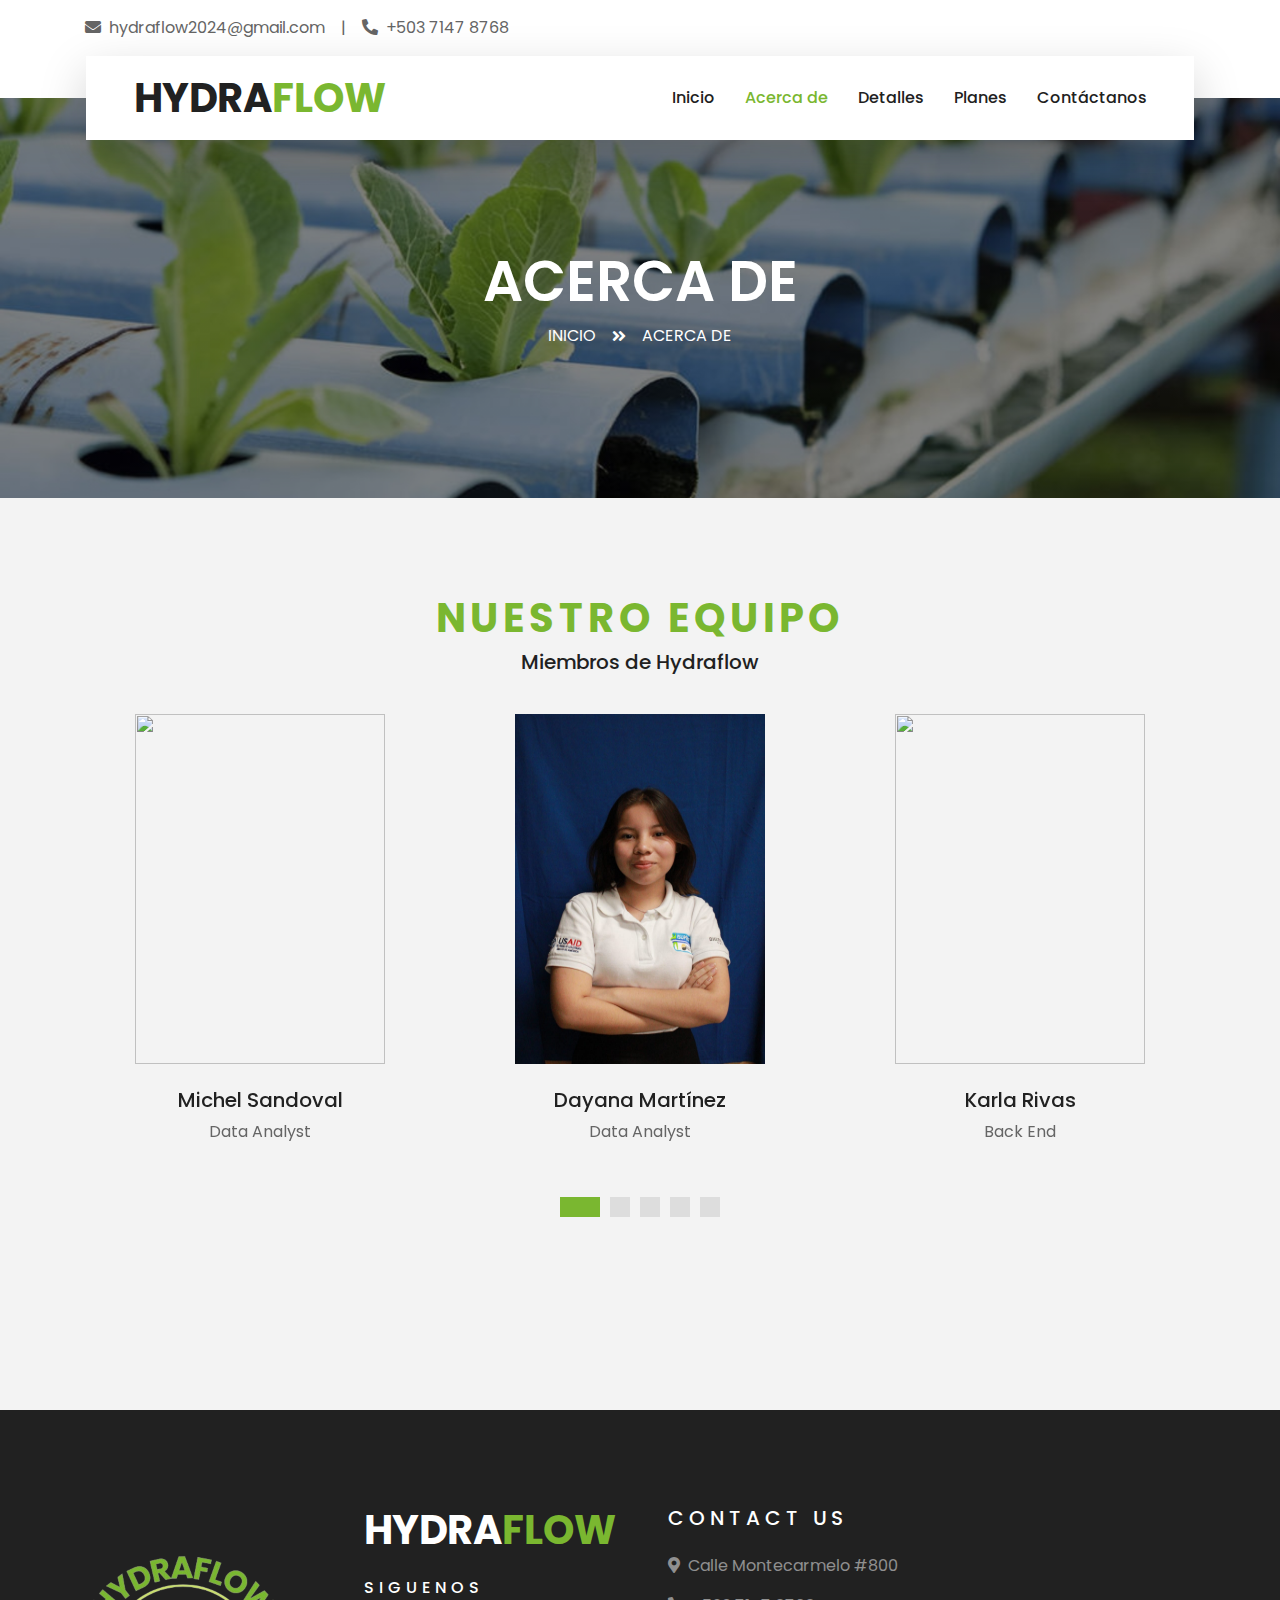
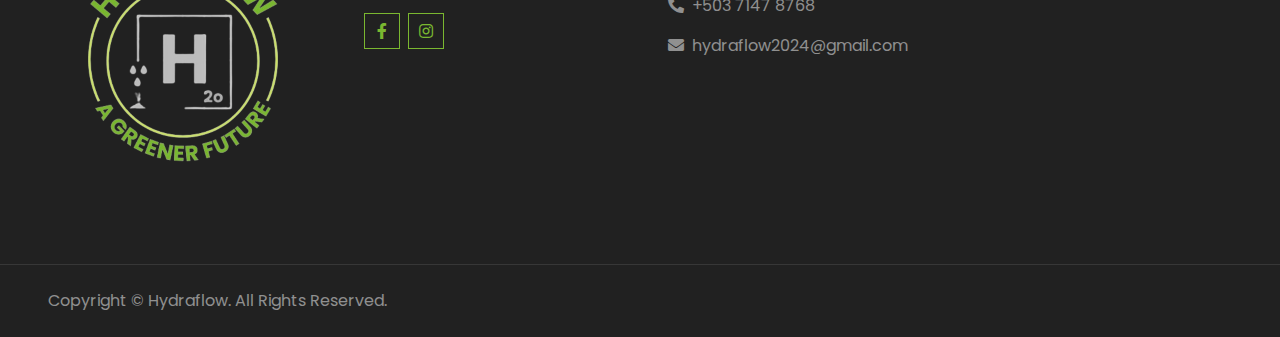
==== commit a8e4c2f4: "Add files via upload" ====
--- a/about.html
+++ b/about.html
@@ -3,7 +3,7 @@
 
 <head>
     <meta charset="utf-8">
-    <title>Hydraflow | About</title>
+    <title>Hydraflow | Acerca de</title>
     <meta content="width=device-width, initial-scale=1.0" name="viewport">
     <meta content="Free HTML Templates" name="keywords">
     <meta content="Free HTML Templates" name="description">
@@ -33,28 +33,9 @@
             <div class="row">
                 <div class="col-lg-6 text-center text-lg-left mb-2 mb-lg-0">
                     <div class="d-inline-flex align-items-center">
-                        <p><i class="fa fa-envelope mr-2"></i>hydraflow@gmail.com</p>
+                        <p><i class="fa fa-envelope mr-2"></i>hydraflow2024@gmail.com</p>
                         <p class="text-body px-3">|</p>
-                        <p><i class="fa fa-phone-alt mr-2"></i>+503 0000 0000</p>
-                    </div>
-                </div>
-                <div class="col-lg-6 text-center text-lg-right">
-                    <div class="d-inline-flex align-items-center">
-                        <a class="text-primary px-3" href="">
-                            <i class="fab fa-facebook-f"></i>
-                        </a>
-                        <a class="text-primary px-3" href="">
-                            <i class="fab fa-twitter"></i>
-                        </a>
-                        <a class="text-primary px-3" href="">
-                            <i class="fab fa-linkedin-in"></i>
-                        </a>
-                        <a class="text-primary px-3" href="">
-                            <i class="fab fa-instagram"></i>
-                        </a>
-                        <a class="text-primary pl-3" href="">
-                            <i class="fab fa-youtube"></i>
-                        </a>
+                        <p><i class="fa fa-phone-alt mr-2"></i>+503 7147 8768</p>
                     </div>
                 </div>
             </div>
@@ -75,18 +56,11 @@
                 </button>
                 <div class="collapse navbar-collapse justify-content-between px-3" id="navbarCollapse">
                     <div class="navbar-nav ml-auto py-0">
-                        <a href="index.html" class="nav-item nav-link">Home</a>
-                        <a href="about.html" class="nav-item nav-link active">About</a>
-                        <a href="service.html" class="nav-item nav-link">Services</a>
-                        <a href="package.html" class="nav-item nav-link">Packages</a>
-                        <div class="nav-item dropdown">
-                            <a href="#" class="nav-link dropdown-toggle" data-toggle="dropdown">Pages</a>
-                            <div class="dropdown-menu border-0 rounded-0 m-0">
-                                <a href="blog.html" class="dropdown-item">Blog Grid</a>
-                                <a href="single.html" class="dropdown-item">Blog Detail</a>
-                            </div>
-                        </div>
-                        <a href="contact.html" class="nav-item nav-link">Contact</a>
+                        <a href="index.html" class="nav-item nav-link">Inicio</a>
+                        <a href="about.html" class="nav-item nav-link active">Acerca de</a>
+                        <a href="service.html" class="nav-item nav-link">Detalles</a>
+                        <a href="package.html" class="nav-item nav-link">Planes</a>
+                        <a href="contact.html" class="nav-item nav-link">Contáctanos</a>
                     </div>
                 </div>
             </nav>
@@ -94,16 +68,15 @@
     </div>
     <!-- Navbar End -->
 
-
     <!-- Header Start -->
     <div class="container-fluid page-header">
         <div class="container">
             <div class="d-flex flex-column align-items-center justify-content-center" style="min-height: 400px">
-                <h3 class="display-4 text-white text-uppercase">About</h3>
+                <h3 class="display-4 text-white text-uppercase">Acerca de</h3>
                 <div class="d-inline-flex text-white">
-                    <p class="m-0 text-uppercase"><a class="text-white" href="">Home</a></p>
+                    <p class="m-0 text-uppercase"><a class="text-white" href="index.html">Inicio</a></p>
                     <i class="fa fa-angle-double-right pt-1 px-3"></i>
-                    <p class="m-0 text-uppercase">About</p>
+                    <p class="m-0 text-uppercase">Acerca de</p>
                 </div>
             </div>
         </div>
@@ -114,19 +87,19 @@
    <div class="container-fluid py-5">
     <div class="container py-5">
         <div class="text-center mb-3 pb-3">
-            <h6 class="text-primary text-uppercase" style="letter-spacing: 5px;">Our Team</h6>
-            <h1>Hydraflow's Team</h1>
+            <h1 class="text-primary text-uppercase" style="letter-spacing: 5px;">Nuestro equipo</h1>
+            <h5>Miembros de Hydraflow</h5>
         </div>
         <div class="owl-carousel testimonial-carousel">
             <div class="text-center pb-4">
-                <img class="img-fluid mx-auto" src="img/Dayana.jpg" style="width: 350px; height: 350px;" >
+                <img class="img-fluid mx-auto" src="img/Dayana.jpg" style="width: 250px; height: 350px;" >
                 <div class="text-center py-4">
                     <h5 class="text-truncate">Dayana Martínez</h5>
                     <p class="m-0">Data Analyst</p>
                 </div>
             </div>
             <div class="text-center">
-                <img class="img-fluid mx-auto" src="img/Karla.jpg" style="width: 3500px; height: 350px;" >
+                <img class="img-fluid mx-auto" src="img/Karla.JPG" style="width: 250px; height: 350px;" >
                 <div class="team-social">
                     <a class="btn btn-outline-primary btn-square" href=""><i class="fab fa-facebook-f"></i></a>
                     <a class="btn btn-outline-primary btn-square" href=""><i class="fab fa-instagram"></i></a>
@@ -138,21 +111,21 @@
                 </div>
             </div>
             <div class="text-center">
-                <img class="img-fluid mx-auto" src="img/Michael.jpg" style="width: 350px; height: 350px;" >
+                <img class="img-fluid mx-auto" src="img/Michael.JPG" style="width: 250px; height: 350px;" >
                 <div class="text-center py-4">
                     <h5 class="text-truncate">Michael Flamenco</h5>
                     <p class="m-0">Data Analyst</p>
                 </div>
             </div>
             <div class="text-center">
-                <img class="img-fluid mx-auto" src="img/Sergio.jpg" style="width: 350px; height: 350px;" >
+                <img class="img-fluid mx-auto" src="img/Sergio.jpg" style="width: 250px; height: 350px;" >
                 <div class="text-center py-4">
                     <h5 class="text-truncate">Sergio Romero</h5>
                     <p class="m-0">Back End</p>
                 </div>
             </div>
             <div class="text-center">
-                <img class="img-fluid mx-auto" src="img/Michel.jpg" style="width: 350px; height: 350px;" >
+                <img class="img-fluid mx-auto" src="img/Michel.JPG" style="width: 250px; height: 350px;" >
                 <div class="text-center py-4">
                     <h5 class="text-truncate">Michel Sandoval</h5>
                     <p class="m-0">Data Analyst</p>
@@ -165,25 +138,27 @@
 
 
     <!-- Footer Start -->
+<footer>     
     <div class="container-fluid bg-dark text-white-50 py-5 px-sm-3 px-lg-5" style="margin-top: 90px;">
         <div class="row pt-5">
+            <div class="logo1">
+                <a href="" class="navbar-brand">
+                <img src="img/logo1.png" alt="Logo de tu empresa">
+                </a>
+            </div>
             <div class="col-lg-3 col-md-6 mb-5">
-                <a href="" class="navbar-brand">
                     <h1 class="text-primary"><span class="text-white">HYDRA</span>FLOW</h1>
-                </a>
-                <h6 class="text-white text-uppercase mt-4 mb-3" style="letter-spacing: 5px;">Follow Us</h6>
+                <h6 class="text-white text-uppercase mt-4 mb-3" style="letter-spacing: 5px;">Siguenos</h6>
                 <div class="d-flex justify-content-start">
-                    <a class="btn btn-outline-primary btn-square mr-2" href="#"><i class="fab fa-twitter"></i></a>
                     <a class="btn btn-outline-primary btn-square mr-2" href="#"><i class="fab fa-facebook-f"></i></a>
-                    <a class="btn btn-outline-primary btn-square mr-2" href="#"><i class="fab fa-linkedin-in"></i></a>
-                    <a class="btn btn-outline-primary btn-square" href="#"><i class="fab fa-instagram"></i></a>
+                    <a class="btn btn-outline-primary btn-square" href="https://www.instagram.com/hydra_flow1?igsh=dzF1bWlxdTI0Z3Az"><i class="fab fa-instagram"></i></a>
                 </div>
             </div>
             <div class="col-lg-3 col-md-6 mb-5">
                 <h5 class="text-white text-uppercase mb-4" style="letter-spacing: 5px;">Contact Us</h5>
                 <p><i class="fa fa-map-marker-alt mr-2"></i>Calle Montecarmelo #800</p>
-                <p><i class="fa fa-phone-alt mr-2"></i>+503 0000 0000</p>
-                <p><i class="fa fa-envelope mr-2"></i>hydraflow@gmail.com</p>
+                <p><i class="fa fa-phone-alt mr-2"></i>+503 7147 8768</p>
+                <p><i class="fa fa-envelope mr-2"></i>hydraflow2024@gmail.com</p>
             </div>
         </div>
     </div>
@@ -195,6 +170,7 @@
             </div>
         </div>
     </div>
+</footer>    
     <!-- Footer End -->
 
 
--- a/css/style.css
+++ b/css/style.css
@@ -5,6 +5,87 @@
  * Copyright 2011-2020 Twitter, Inc.
  * Licensed under MIT (https://github.com/twbs/bootstrap/blob/main/LICENSE)
  */
+ 
+.container1 {
+  display: flex;
+  justify-content: center; 
+  align-items: center;     
+  height: 50vh;           
+}
+
+.container2 {
+  display: flex;
+  justify-content: center; 
+  align-items: center;    
+  height: 80vh;           
+}
+
+.container3 {
+  display: flex;
+  justify-content: center; 
+  align-items: center;     
+  height: 80vh; 
+            
+}
+
+.container4 {
+  display: flex;
+  justify-content: center; 
+  align-items: center;    
+  height: 80vh;           
+}
+
+.container5 {
+  display: flex;
+  justify-content: center; 
+  align-items: center;    
+  height: 60vh;           
+}
+
+.logo img {
+  display: flex;
+  justify-content: center;
+  align-items: center;
+  height: 100%;
+}
+
+.logo1{
+  display: flex;
+  justify-content: center;
+  align-items: center;
+  height: 100%;
+} 
+
+.logo2{
+    display: flex;
+    justify-content: center;
+    align-items: center;
+    height: 100%;
+}
+
+.logo3{
+  display: flex;
+    justify-content: center;
+    align-items: center;
+    height: 100%;
+}
+
+img#logo4{
+    top: 20px;
+    display: flex;
+    justify-content: center;
+    align-items: center;
+    height: 100%;
+}
+
+.sistema{
+    display: flex;
+    justify-content: center;
+    align-items: center;
+    height: 100%;
+}
+
+
 :root {
   --blue: #007bff;
   --indigo: #6610f2;
@@ -603,6 +684,7 @@
   padding-left: 15px;
   margin-right: auto;
   margin-left: auto;
+  top: auto;
 }
 
 @media (min-width: 576px) {
@@ -2995,253 +3077,6 @@
   }
 }
 
-.dropup,
-.dropright,
-.dropdown,
-.dropleft {
-  position: relative;
-}
-
-.dropdown-toggle {
-  white-space: nowrap;
-}
-
-.dropdown-toggle::after {
-  display: inline-block;
-  margin-left: 0.255em;
-  vertical-align: 0.255em;
-  content: "";
-  border-top: 0.3em solid;
-  border-right: 0.3em solid transparent;
-  border-bottom: 0;
-  border-left: 0.3em solid transparent;
-}
-
-.dropdown-toggle:empty::after {
-  margin-left: 0;
-}
-
-.dropdown-menu {
-  position: absolute;
-  top: 100%;
-  left: 0;
-  z-index: 1000;
-  display: none;
-  float: left;
-  min-width: 10rem;
-  padding: 0.5rem 0;
-  margin: 0.125rem 0 0;
-  font-size: 1rem;
-  color: #656565;
-  text-align: left;
-  list-style: none;
-  background-color: #fff;
-  background-clip: padding-box;
-  border: 1px solid rgba(0, 0, 0, 0.15);
-}
-
-.dropdown-menu-left {
-  right: auto;
-  left: 0;
-}
-
-.dropdown-menu-right {
-  right: 0;
-  left: auto;
-}
-
-@media (min-width: 576px) {
-  .dropdown-menu-sm-left {
-    right: auto;
-    left: 0;
-  }
-  .dropdown-menu-sm-right {
-    right: 0;
-    left: auto;
-  }
-}
-
-@media (min-width: 768px) {
-  .dropdown-menu-md-left {
-    right: auto;
-    left: 0;
-  }
-  .dropdown-menu-md-right {
-    right: 0;
-    left: auto;
-  }
-}
-
-@media (min-width: 992px) {
-  .dropdown-menu-lg-left {
-    right: auto;
-    left: 0;
-  }
-  .dropdown-menu-lg-right {
-    right: 0;
-    left: auto;
-  }
-}
-
-@media (min-width: 1200px) {
-  .dropdown-menu-xl-left {
-    right: auto;
-    left: 0;
-  }
-  .dropdown-menu-xl-right {
-    right: 0;
-    left: auto;
-  }
-}
-
-.dropup .dropdown-menu {
-  top: auto;
-  bottom: 100%;
-  margin-top: 0;
-  margin-bottom: 0.125rem;
-}
-
-.dropup .dropdown-toggle::after {
-  display: inline-block;
-  margin-left: 0.255em;
-  vertical-align: 0.255em;
-  content: "";
-  border-top: 0;
-  border-right: 0.3em solid transparent;
-  border-bottom: 0.3em solid;
-  border-left: 0.3em solid transparent;
-}
-
-.dropup .dropdown-toggle:empty::after {
-  margin-left: 0;
-}
-
-.dropright .dropdown-menu {
-  top: 0;
-  right: auto;
-  left: 100%;
-  margin-top: 0;
-  margin-left: 0.125rem;
-}
-
-.dropright .dropdown-toggle::after {
-  display: inline-block;
-  margin-left: 0.255em;
-  vertical-align: 0.255em;
-  content: "";
-  border-top: 0.3em solid transparent;
-  border-right: 0;
-  border-bottom: 0.3em solid transparent;
-  border-left: 0.3em solid;
-}
-
-.dropright .dropdown-toggle:empty::after {
-  margin-left: 0;
-}
-
-.dropright .dropdown-toggle::after {
-  vertical-align: 0;
-}
-
-.dropleft .dropdown-menu {
-  top: 0;
-  right: 100%;
-  left: auto;
-  margin-top: 0;
-  margin-right: 0.125rem;
-}
-
-.dropleft .dropdown-toggle::after {
-  display: inline-block;
-  margin-left: 0.255em;
-  vertical-align: 0.255em;
-  content: "";
-}
-
-.dropleft .dropdown-toggle::after {
-  display: none;
-}
-
-.dropleft .dropdown-toggle::before {
-  display: inline-block;
-  margin-right: 0.255em;
-  vertical-align: 0.255em;
-  content: "";
-  border-top: 0.3em solid transparent;
-  border-right: 0.3em solid;
-  border-bottom: 0.3em solid transparent;
-}
-
-.dropleft .dropdown-toggle:empty::after {
-  margin-left: 0;
-}
-
-.dropleft .dropdown-toggle::before {
-  vertical-align: 0;
-}
-
-.dropdown-menu[x-placement^="top"], .dropdown-menu[x-placement^="right"], .dropdown-menu[x-placement^="bottom"], .dropdown-menu[x-placement^="left"] {
-  right: auto;
-  bottom: auto;
-}
-
-.dropdown-divider {
-  height: 0;
-  margin: 0.5rem 0;
-  overflow: hidden;
-  border-top: 1px solid #e9ecef;
-}
-
-.dropdown-item {
-  display: block;
-  width: 100%;
-  padding: 0.25rem 1.5rem;
-  clear: both;
-  font-weight: 400;
-  color: #212529;
-  text-align: inherit;
-  white-space: nowrap;
-  background-color: transparent;
-  border: 0;
-}
-
-.dropdown-item:hover, .dropdown-item:focus {
-  color: #16181b;
-  text-decoration: none;
-  background-color: #f8f9fa;
-}
-
-.dropdown-item.active, .dropdown-item:active {
-  color: #fff;
-  text-decoration: none;
-  background-color: #7AB730;
-}
-
-.dropdown-item.disabled, .dropdown-item:disabled {
-  color: #6c757d;
-  pointer-events: none;
-  background-color: transparent;
-}
-
-.dropdown-menu.show {
-  display: block;
-}
-
-.dropdown-header {
-  display: block;
-  padding: 0.5rem 1.5rem;
-  margin-bottom: 0;
-  font-size: 0.875rem;
-  color: #6c757d;
-  white-space: nowrap;
-}
-
-.dropdown-item-text {
-  display: block;
-  padding: 0.25rem 1.5rem;
-  color: #212529;
-}
-
 .btn-group,
 .btn-group-vertical {
   position: relative;
@@ -3285,16 +3120,6 @@
 .dropdown-toggle-split {
   padding-right: 0.5625rem;
   padding-left: 0.5625rem;
-}
-
-.dropdown-toggle-split::after,
-.dropup .dropdown-toggle-split::after,
-.dropright .dropdown-toggle-split::after {
-  margin-left: 0;
-}
-
-.dropleft .dropdown-toggle-split::before {
-  margin-right: 0;
 }
 
 .btn-sm + .dropdown-toggle-split, .btn-group-sm > .btn + .dropdown-toggle-split {
@@ -5512,7 +5337,7 @@
   align-items: center;
   justify-content: flex-end;
   padding: 0.75rem;
-  border-top: 1px solid #dee2e6;
+  border-top: 5px solid #dee2e6;
 }
 
 .modal-footer > * {
@@ -9569,7 +9394,7 @@
 }
 
 .page-header {
-  background: linear-gradient(rgba(0, 0, 0, 0.5), rgba(0, 0, 0, 0.5)), url(../img/carousel-2.jpg), no-repeat center center;
+  background: linear-gradient(rgba(0, 0, 0, 0.5), rgba(0, 0, 0, 0.5)), url(../img/sistema-6.jpg), no-repeat center center;
   background-size: cover;
 }
 
@@ -9639,7 +9464,7 @@
 }
 
 .bg-registration {
-  background: linear-gradient(rgba(0, 0, 0, 0.5), rgba(0, 0, 0, 0.5)), url(../img/carousel-1.jpg), no-repeat center center;
+  background: linear-gradient(rgba(0, 0, 0, 0.5), rgba(0, 0, 0, 0.5)), url(../img/sistema-7.jpg), no-repeat center center;
   background-size: cover;
 }
 
@@ -9768,3 +9593,8 @@
   padding: 0;
   list-style-type: none;
 }
+
+.centered-div {
+  width: 100%; /* o cualquier ancho deseado */
+  margin: 0 auto;
+}
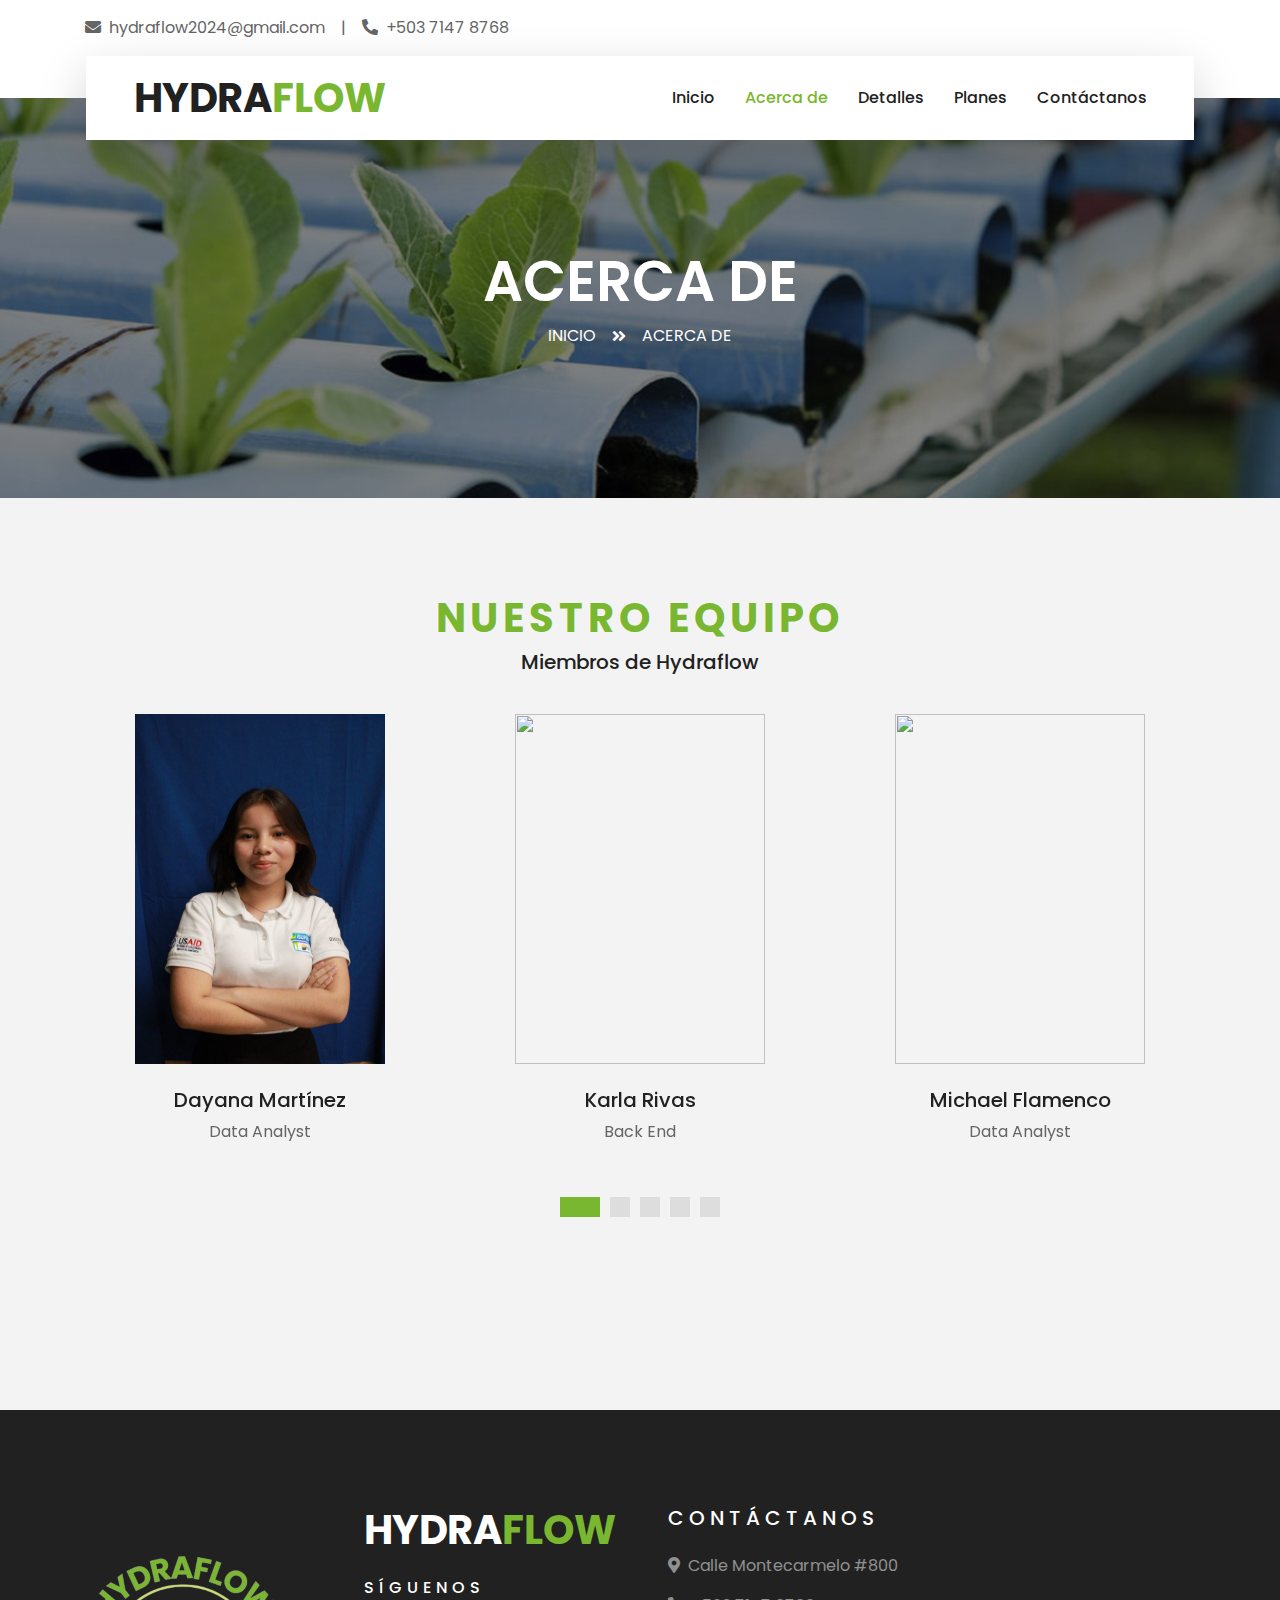
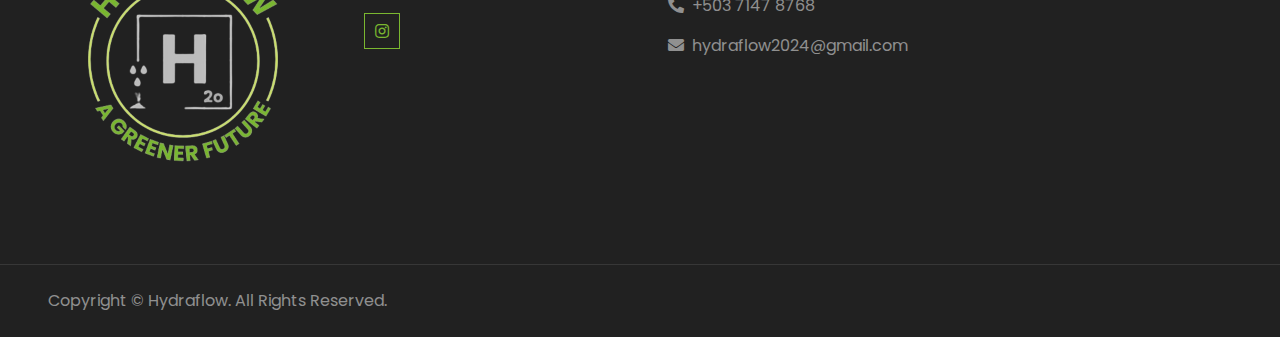
==== commit fb02bbe6: "Add files via upload" ====
--- a/about.html
+++ b/about.html
@@ -9,7 +9,7 @@
     <meta content="Free HTML Templates" name="description">
 
     <!-- Favicon -->
-    <link href="img/favicon.ico" rel="icon">
+    <link href="img/logo3.ico" rel="icon">
 
     <!-- Google Web Fonts -->
     <link rel="preconnect" href="https://fonts.gstatic.com">
@@ -92,19 +92,7 @@
         </div>
         <div class="owl-carousel testimonial-carousel">
             <div class="text-center pb-4">
-                <img class="img-fluid mx-auto" src="img/Dayana.jpg" style="width: 250px; height: 350px;" >
-                <div class="text-center py-4">
-                    <h5 class="text-truncate">Dayana Martínez</h5>
-                    <p class="m-0">Data Analyst</p>
-                </div>
-            </div>
-            <div class="text-center">
                 <img class="img-fluid mx-auto" src="img/Karla.JPG" style="width: 250px; height: 350px;" >
-                <div class="team-social">
-                    <a class="btn btn-outline-primary btn-square" href=""><i class="fab fa-facebook-f"></i></a>
-                    <a class="btn btn-outline-primary btn-square" href=""><i class="fab fa-instagram"></i></a>
-                    <a class="btn btn-outline-primary btn-square" href=""><i class="fab fa-linkedin-in"></i></a>
-                </div>
                 <div class="text-center py-4">
                     <h5 class="text-truncate">Karla Rivas</h5>
                     <p class="m-0">Back End</p>
@@ -131,6 +119,13 @@
                     <p class="m-0">Data Analyst</p>
                 </div>
             </div>
+            <div class="text-center">
+                <img class="img-fluid mx-auto" src="img/Dayana.jpg" style="width: 250px; height: 350px;" >
+                <div class="text-center py-4">
+                    <h5 class="text-truncate">Dayana Martínez</h5>
+                    <p class="m-0">Data Analyst</p>
+                </div>
+            </div>
         </div>
     </div>
 </div>
@@ -148,14 +143,13 @@
             </div>
             <div class="col-lg-3 col-md-6 mb-5">
                     <h1 class="text-primary"><span class="text-white">HYDRA</span>FLOW</h1>
-                <h6 class="text-white text-uppercase mt-4 mb-3" style="letter-spacing: 5px;">Siguenos</h6>
+                <h6 class="text-white text-uppercase mt-4 mb-3" style="letter-spacing: 5px;">Síguenos</h6>
                 <div class="d-flex justify-content-start">
-                    <a class="btn btn-outline-primary btn-square mr-2" href="#"><i class="fab fa-facebook-f"></i></a>
                     <a class="btn btn-outline-primary btn-square" href="https://www.instagram.com/hydra_flow1?igsh=dzF1bWlxdTI0Z3Az"><i class="fab fa-instagram"></i></a>
                 </div>
             </div>
             <div class="col-lg-3 col-md-6 mb-5">
-                <h5 class="text-white text-uppercase mb-4" style="letter-spacing: 5px;">Contact Us</h5>
+                <h5 class="text-white text-uppercase mb-4" style="letter-spacing: 5px;">Contáctanos</h5>
                 <p><i class="fa fa-map-marker-alt mr-2"></i>Calle Montecarmelo #800</p>
                 <p><i class="fa fa-phone-alt mr-2"></i>+503 7147 8768</p>
                 <p><i class="fa fa-envelope mr-2"></i>hydraflow2024@gmail.com</p>
--- a/css/style.css
+++ b/css/style.css
@@ -10,7 +10,7 @@
   display: flex;
   justify-content: center; 
   align-items: center;     
-  height: 50vh;           
+  height: 55vh;           
 }
 
 .container2 {
@@ -40,7 +40,7 @@
   justify-content: center; 
   align-items: center;    
   height: 60vh;           
-}
+} 
 
 .logo img {
   display: flex;
